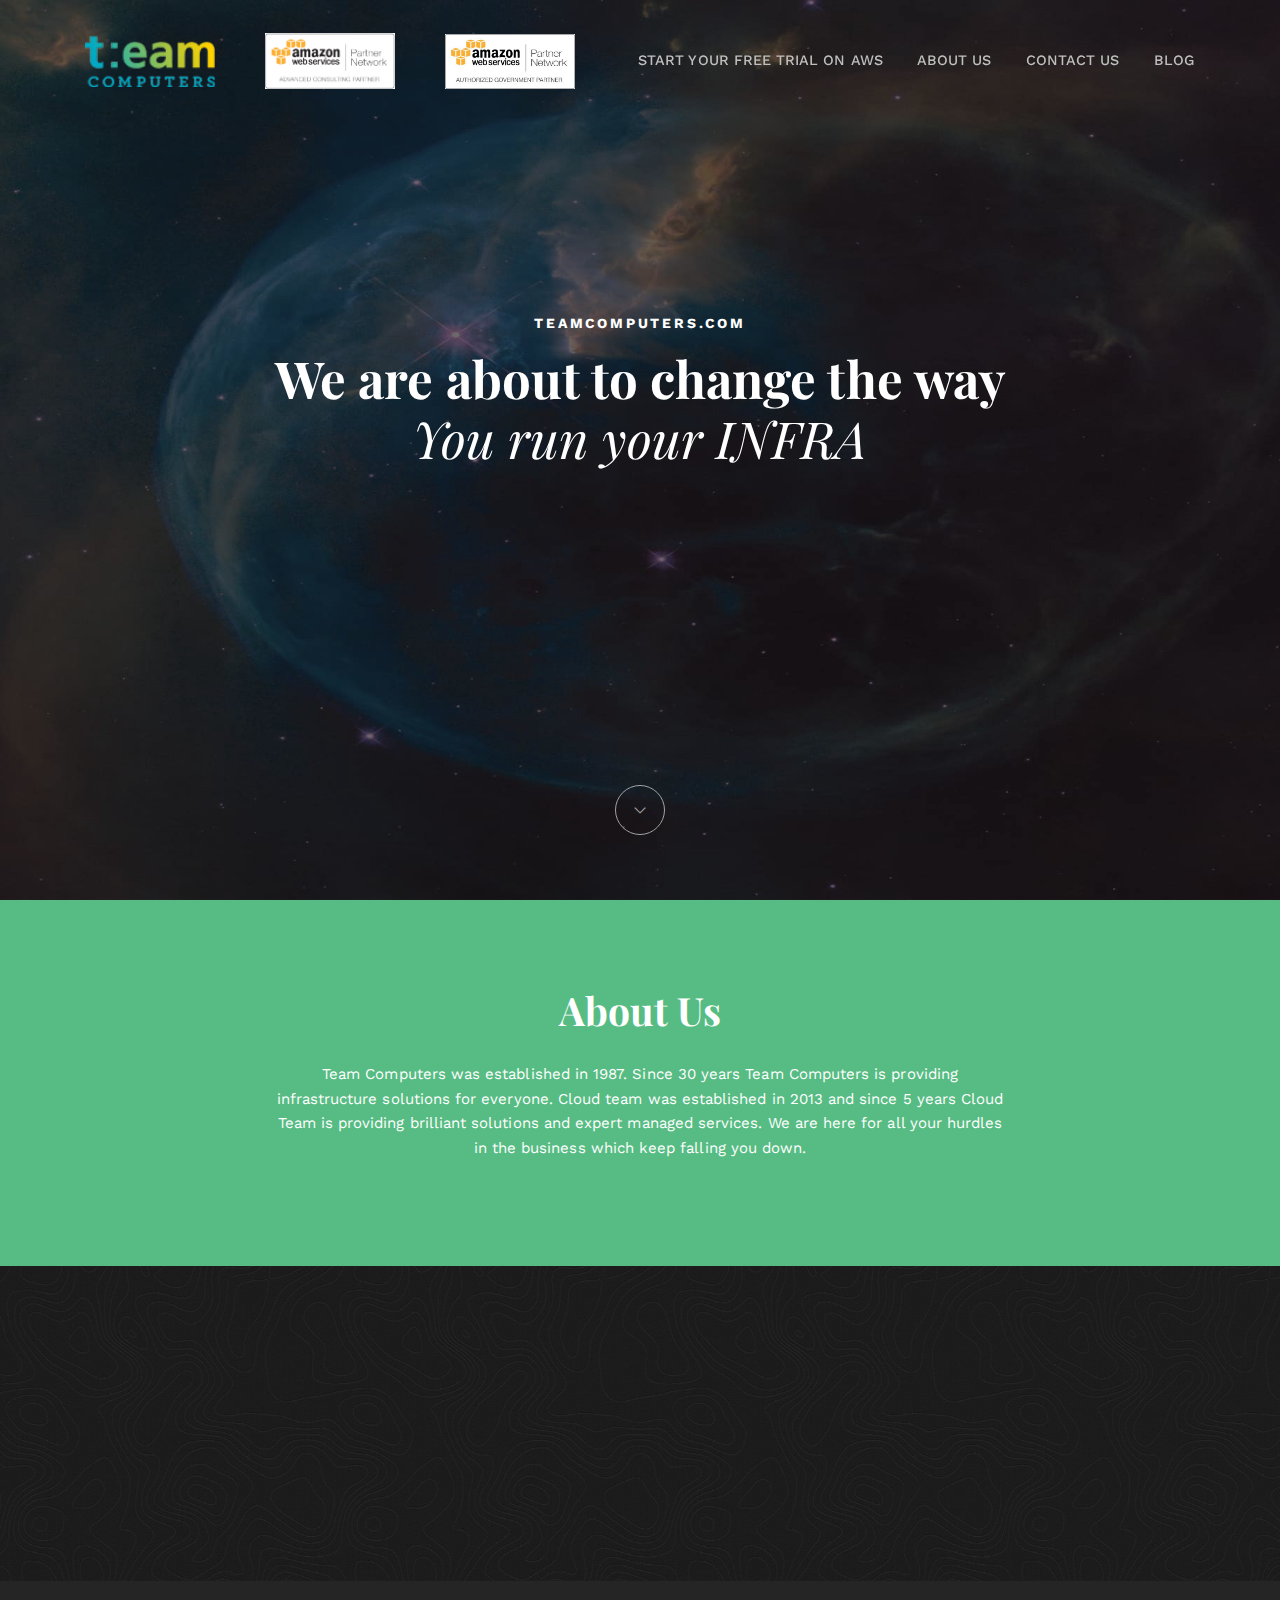
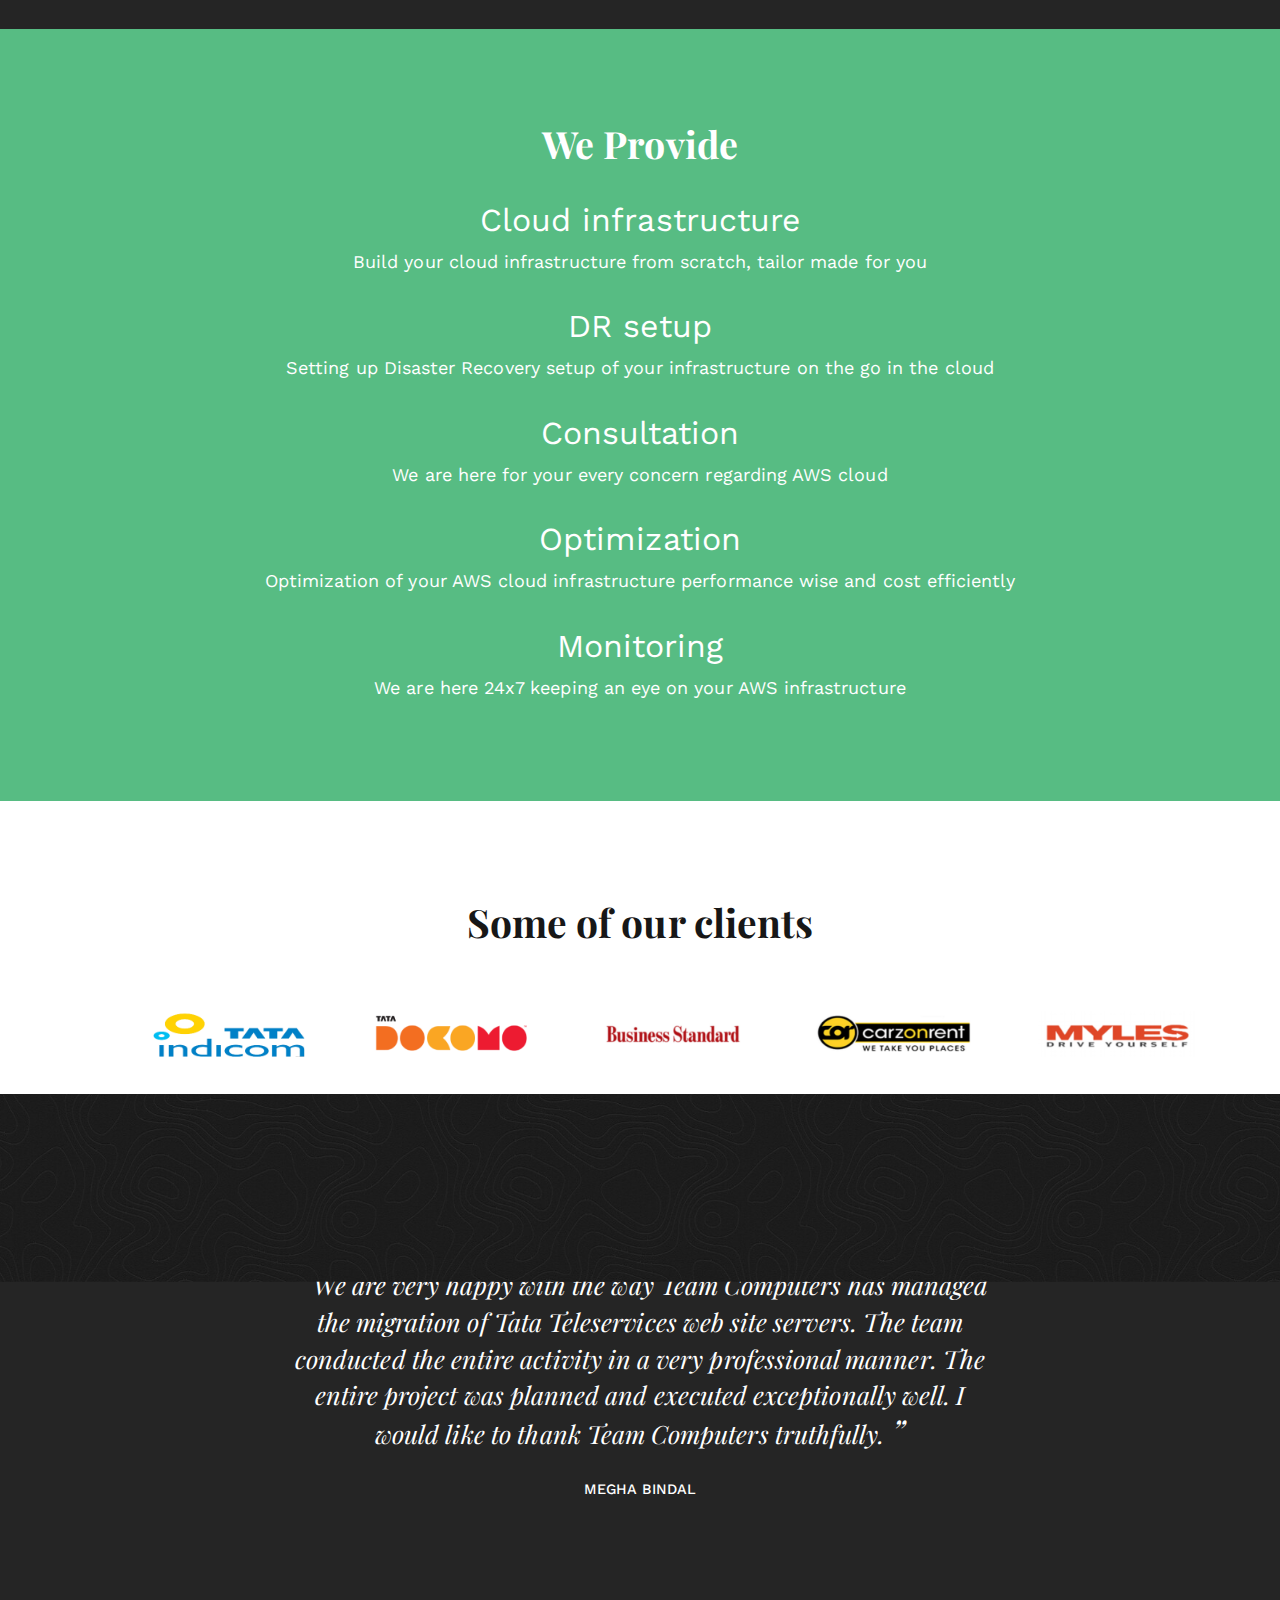
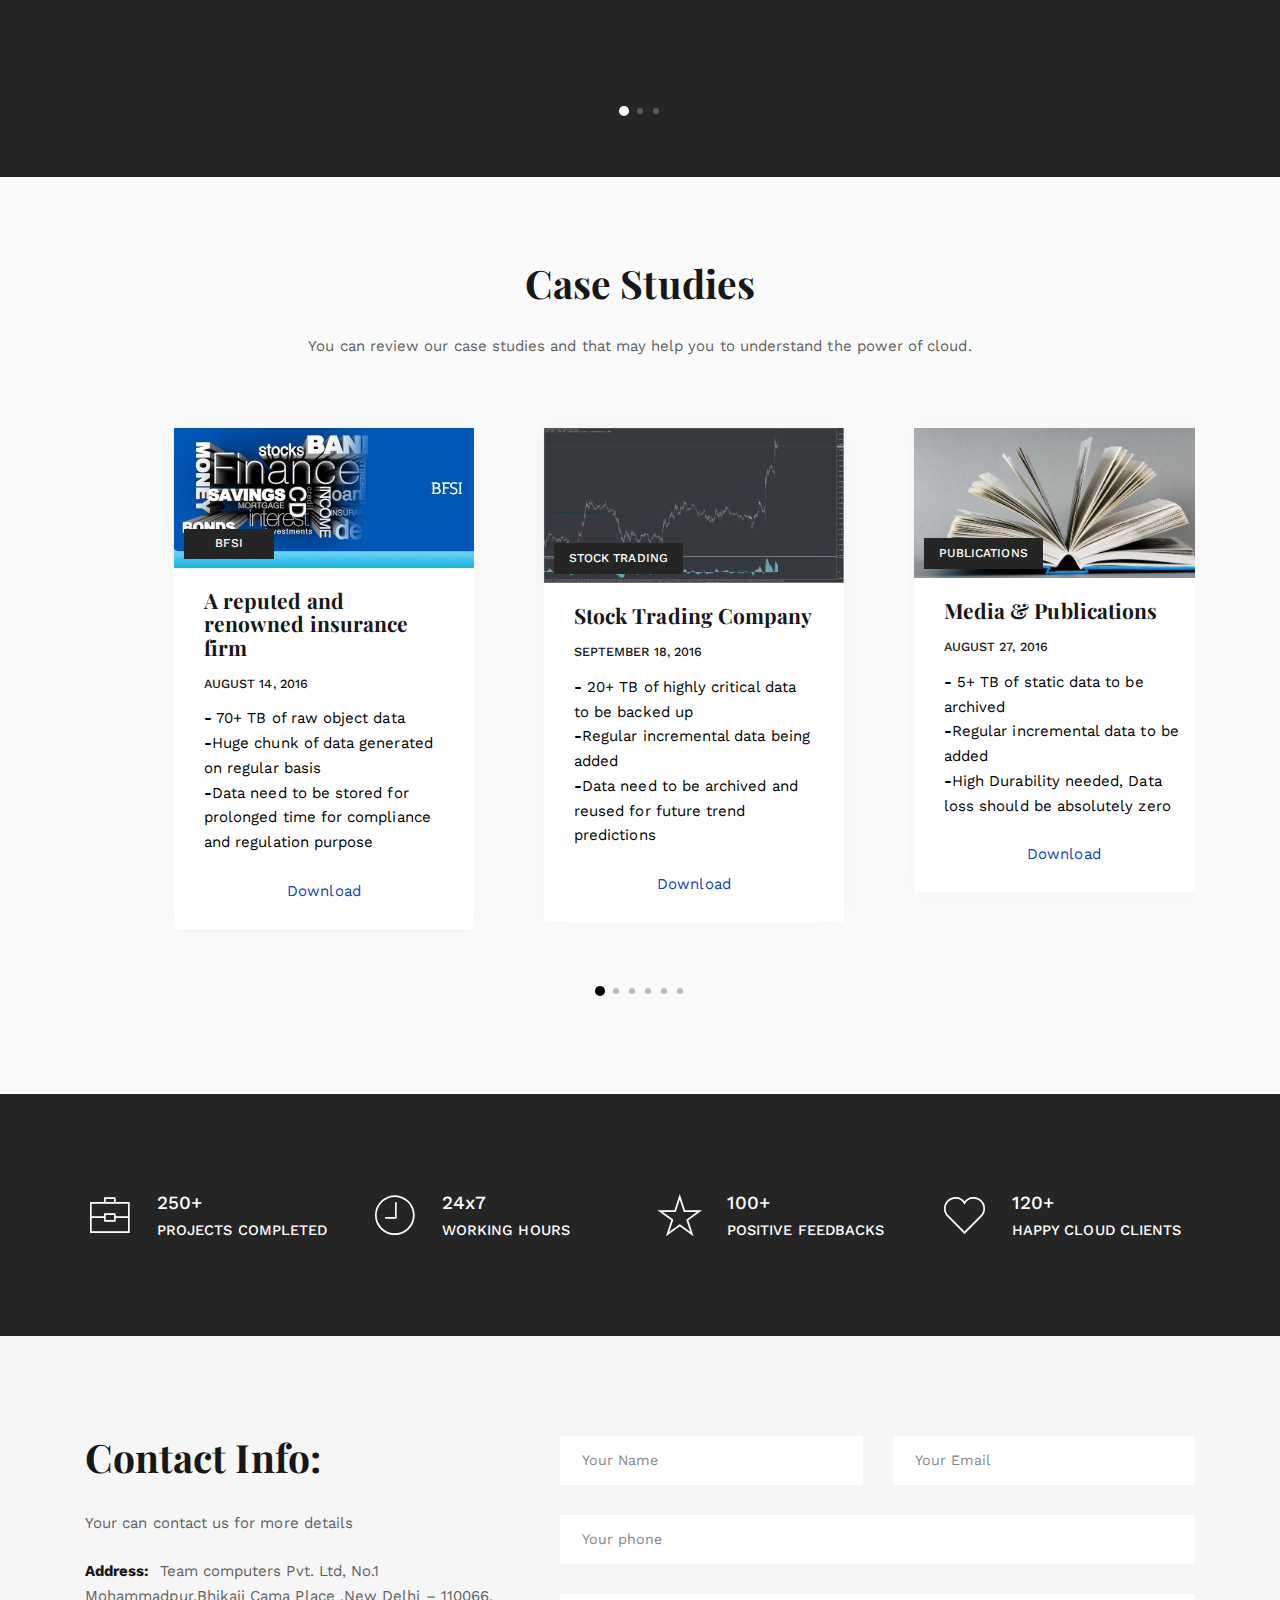
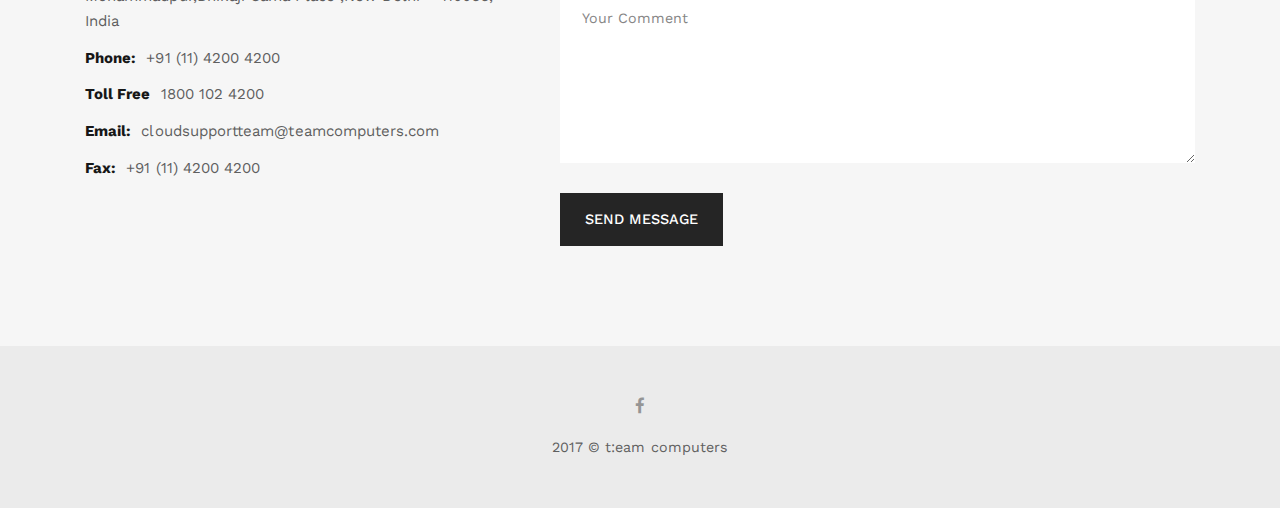
==== webpage/index.html @ 278d0608 "Add files via upload" ====
<!DOCTYPE html>

<html lang="en">

<head>
    <meta charset="utf-8">
    <meta http-equiv="X-UA-Compatible" content="IE=edge">

    <title>bakchoodi.com</title>

    <meta name="description" content="team4cloud - Migrate infra on cloud.">
    <meta name="keywords" content="team4cloud, cloud, migration, cloud migration , AWS ,Azure">
    <meta name="author" content="nK">

    <link rel="icon" type="image/png" href="assets/images/favicon.png">

    <meta name="viewport" content="width=device-width, initial-scale=1">

    <!-- START: Styles -->

    <!-- Google Fonts -->
    <link href="https://fonts.googleapis.com/css?family=Playfair+Display:400,400i,700,700i%7cWork+Sans:400,500,700" rel="stylesheet" type="text/css">
    
    <link rel="stylesheet" href="assets/css/combined.css">
    <link rel="stylesheet" href="assets/css/carousel.css">

    <!-- END: Styles -->



</head>

<body>




    <header class="nk-header">
        <!--
        START: Navbar
    -->
        <nav class="nk-navbar nk-navbar-top nk-navbar-sticky nk-navbar-transparent nk-navbar-white-text-on-top">
            <div class="container">
                <div class="nk-nav-table">
                    <a href="https://www.teamcomputers.com" class="nk-nav-logo">
                        <img src="assets/images/team-logo.png" alt="" width="130" class="nk-nav-logo-onscroll">
                        <img src="assets/images/team-logo.png" alt="" width="90">
                    </a>
                    <a href="https://www.teamcomputers.com" class="nk-nav-logo" style="padding-left: 50px">
                        <img src="assets/images/AWS_Logo_Advanced_Consulting_Partner.png" alt="" width="130" class="nk-nav-logo-onscroll">
                        <img src="assets/images/AWS_Logo_Advanced_Consulting_Partner.png" alt="" width="90">
                    </a>
                    <a href="https://www.teamcomputers.com" class="nk-nav-logo" style="padding-left: 50px">
                        <img src="assets/images/APN_Authorized-Government-Partner.png" alt="" width="130" class="nk-nav-logo-onscroll">
                        <img src="assets/images/APN_Authorized-Government-Partner.png" alt="" width="90">
                    </a>

                    <ul class="nk-nav nk-nav-right hidden-md-down" data-nav-mobile="#nk-nav-mobile">
                       <li>
                            <a href="index.html#contact" class="button"> Start your free trial on AWS</a>
                        </li>
                        
                        <li>
                            <a href="index.html#about">About us</a>
                        </li>
                        <li>
                            <a href="index.html#contact">Contact us</a>
                        </li>
                        <li>
                            <a href="blog.html">Blog</a>
                        </li>
                    </ul>

                    <ul class="nk-nav nk-nav-right nk-nav-icons">
                        <li class="single-icon hidden-lg-up">
                            <a href="#" class="nk-navbar-full-toggle">
                                <span class="nk-icon-burger">
                                    <span class="nk-t-1"></span>
                                    <span class="nk-t-2"></span>
                                    <span class="nk-t-3"></span>
                                </span>
                            </a>
                        </li>
                    </ul>
                </div>
            </div>
        </nav>
        <!-- END: Navbar -->

    </header>




    <!--
    START: Navbar Mobile
-->
    <nav class="nk-navbar nk-navbar-full nk-navbar-align-center" id="nk-nav-mobile">
        <div class="nk-navbar-bg">
            <div class="bg-image" style="background-image: url('assets/images/bg-menu.jpg')"></div>
        </div>
        <div class="nk-nav-table">
            <div class="nk-nav-row">
                <div class="container">
                    <div class="nk-nav-header">

                        <div class="nk-nav-logo">
                            <a href="index.html" class="nk-nav-logo">
                                <img src="assets/images/logo-light.svg" alt="" width="85">
                            </a>
                        </div>

                        <div class="nk-nav-close nk-navbar-full-toggle">
                            <span class="nk-icon-close"></span>
                        </div>
                    </div>
                </div>
            </div>
            <div class="nk-nav-row-full nk-nav-row">
                <div class="nano">
                    <div class="nano-content">
                        <div class="nk-nav-table">
                            <div class="nk-nav-row nk-nav-row-full nk-nav-row-center nk-navbar-mobile-content">
                                <ul class="nk-nav">
                                    <!-- Here will be inserted menu from [data-mobile-menu="#nk-nav-mobile"] -->
                                </ul>
                            </div>
                        </div>
                    </div>
                </div>
            </div>
            <div class="nk-nav-row">
                <div class="container">
                    <div class="nk-nav-social">
                        <ul>
                            <li><a href="https://twitter.com/nkdevv"><i class="fa fa-twitter"></i></a></li>
                            <li><a href="https://www.facebook.com/unvabdesign/"><i class="fa fa-facebook"></i></a></li>
                            <li><a href="https://dribbble.com/_nK"><i class="fa fa-dribbble"></i></a></li>
                            <li><a href="https://www.instagram.com/unvab/"><i class="fa fa-instagram"></i></a></li>
                        </ul>
                    </div>
                </div>
            </div>
        </div>
    </nav>
    <!-- END: Navbar Mobile -->


    <div class="nk-main">

        <!-- START: Header Title -->
        <div class="nk-header-title nk-header-title-full">
            <div class="bg-image">
                <div style="background-image: url('assets/images/home-7.jpg');"></div>
                <div class="bg-image-overlay" style="background-color: rgba(12, 12, 12, 0.6);"></div>
            </div>
            <div class="nk-header-table">
                <div class="nk-header-table-cell">
                    <div class="container">

                        <h2 class="nk-subtitle text-white">Teamcomputers.com</h2>


                        <h1 class="nk-title display-3 text-white">We are about to change the way
                            <br>
                            <em class="fw-400">You run your INFRA</em>
                        </h1>


                        <div class="nk-gap"></div>
                        <div class="nk-header-text text-white">
                            <div class="nk-gap-4"></div>
                        </div>


                    </div>
                </div>
            </div>

            <div>
                <a class="nk-header-title-scroll-down text-white" href="#nk-header-title-scroll-down">
                    <span class="pe-7s-angle-down"></span>
                </a>
            </div>

        </div>

        <div id="nk-header-title-scroll-down"></div>

        <!-- END: Header Title -->
    
        <!-- START: About Us -->
        
        <div class="bg-green text-white" id="about">
            <div class="container">
                <div class="row">
                    <div class="col-lg-8 offset-lg-2 text-xs-center">
                        <div class="nk-gap-4 mt-9"></div>

                        <h2 class="display-4 text-white">About Us</h2>
                        <div class="nk-gap mnt-5"></div>

                        <p>Team Computers was established in 1987. Since 30 years Team Computers is providing infrastructure solutions for everyone. Cloud team was established in 2013 and since 5 years Cloud Team
                            is providing brilliant solutions and expert managed services. We are here for all your hurdles in the business which keep falling you down. </p>

                        <div class="nk-gap-4 mt-25"></div>
                    </div>
                </div>
            </div>
        </div>
        <!-- END: About Our Agency -->
		 <!-- START: Features -->
        <div class="nk-box bg-dark-1 text-white">
            <div class="bg-image bg-image-parallax" style="background-image: url('assets/images/bg-pattern.jpg');"></div>
            <div class="nk-gap-5 mnt-6"></div>
            <div class="container">
			       <h2 style="color:white;text-align:center">Our AIM</h2>
                        <div class="nk-gap mnt-5"></div >
						<p align="center">Provide you with seamless effort for setting up your cloud. Provide you with expert<br> managed services so your business don’t suffer. Keeping up the business if some<br> calamities occur. We also Optimize and monitor your business so it can grow <br>exponentially. We provide a full proof solution for doing the same.</p> 
                   <div class="nk-gap-4 mt-25"></div>
             </div>
            </div>
           
        </div>
        <!-- END: Features -->
        
        <!--We Provide-->
        <div class="bg-green">
            <div class="bg-image bg-image-parallax" ></div>
            <div class="nk-gap-5 mnt-6"></div>
            <div class="container">
			       <h1 style="color:white;text-align:center;">We Provide</h1>
                        <div class="nk-gap mnt-5"></div >
                        <div style="color:white"><p align="center" ><font size="+3"> Cloud infrastructure</font><br><font size="+1">Build your cloud infrastructure from scratch, tailor made for you</font> </p>
                            <p align="center"><font size="+3"> DR setup</font> <br><font size="+1"> Setting up Disaster Recovery setup of your infrastructure on the go in the cloud</font></p>
                            <p align="center"><font size="+3"> Consultation</font> <br><font size="+1"> We are here for your every concern regarding AWS cloud</font></p>
                            <p align="center"><font size="+3"> Optimization</font> <br><font size="+1"> Optimization of your AWS cloud infrastructure performance wise and cost efficiently</font></p>
                            <p align="center"><font size="+3"> Monitoring</font><br><font size="+1"> We are here 24x7 keeping an eye on your AWS infrastructure</font> </p>
                        </div>  
<div class="nk-gap-4 mt-25"></div>
             </div>
            </div>
          
        <!--End:We Provide>
<!-- START: Partners -->
        <div class="bg-white">
		<div class="nk-gap-5 mnt-6"></div>
            <div class="container">
			<h2 class="display-4" style="text-align:center">Some of our clients</h2>
                <div class="nk-gap mnt-5"></div>
      
                <div class="nk-carousel-2 nk-carousel-x4 nk-carousel-no-margin nk-carousel-all-visible">
                 <div class="nk-carousel nk-carousel-all-visible text-white" data-autoplay="2000" data-dots="true">   
                    <div class="nk-carousel-inner">
                        <div>
                            <div>
                                
                                <div class="nk-box-1" style="width: 200px">
                                    <img src="assets/images/BS.png" alt="" class="nk-img-fit">
                                    
                                </div>
                            </div>
                        </div>
                        <div>
                            <div>
                                <div class="nk-box-1" style="width: 200px">
                                    
                                    <img src="assets/images/car.png" alt="" class="nk-img-fit">
                                    
                                </div>
                            </div>
                        </div>
                        <div>
                            <div>
                                <div class="nk-box-1" style="width: 200px">
                                    
                                    <img src="assets/images/Myles.png" alt="" class="nk-img-fit">
                                    
                                </div>
                            </div>
                        </div>
                        <div>
                            <div>
                                <div class="nk-box-1" style="width: 200px">
                                    
                                     <img src="assets/images/tataphoton.png" alt="" class="nk-img-fit">
                                    
                                </div>
                            </div>
                        </div>
                        <div>
                            <div>
                                <div class="nk-box-1" style="width: 200px">
                                    
                                    <img src="assets/images/TataTeleservices.png" alt="" class="nk-img-fit">
                                    
                                </div>
                            </div>
                        </div>
                        <div>
                            <div>
                                <div class="nk-box-1" style="width: 200px">
                                    
                                    <img src="assets/images/tataindicom.png" alt="" class="nk-img-fit">
                                   
                                </div>
                            </div>
                        </div>
                        <div>
                            <div>
                                <div class="nk-box-1" style="width: 200px">
                                    
                                    <img src="assets/images/tatadocomo.png" alt="" class="nk-img-fit">
                                   
                                </div>
                           
                            </div>
                        </div>
                                    </div>
                                </div>
                </div>
                           
                
                        </div>
                     </div>
               
        <!-- END: Partners -->
		
       <!-- START: Reviews -->
       <div class="nk-box bg-dark-1">
            <div class="bg-image bg-image-parallax" style="background-image: url('assets/images/bg-pattern.jpg');"></div>
            <div class="nk-gap-5 mnt-6"></div>
            <div class="nk-gap-3"></div>
            <div class="container-fluid">
                <!-- START: Carousel -->
               <div class="nk-carousel nk-carousel-all-visible text-white" data-autoplay="5000" data-dots="true">
                    <div class="nk-carousel-inner">
                        <div>
                            <div>
                                <blockquote class="nk-blockquote-style-1 text-white">
                                    <p>We are very happy with the way Team Computers has managed the migration of Tata Teleservices web site servers. The team conducted the entire activity in a very professional manner. The entire project was planned and executed exceptionally well. I would like to thank Team Computers truthfully.</p>
                                    <cite>Megha Bindal</cite>
                                </blockquote>
                                <div class="nk-gap-3 mt-10"></div>
                            </div>
                        </div>
                        <div>
                            <div>
                                <blockquote class="nk-blockquote-style-1 text-white">
                                    <p>I am very happy with the manner in which the Team has handled the support & guidance on the AWS Cloud Service’s migration of my all existing Servers & storage. Their response time, knowledge about faults & quick resolution is excellent. I would strongly recommend Team Computers to Anyone
                                        purchasing a new Cloud Service in view of adoption for Cloud Service. We wish that you would keep the same level of support and service in the future also.</p>
                                    <cite>Vinod Chaurasia</cite>
                                </blockquote>
                                <div class="nk-gap-3 mt-10"></div>
                            </div>
                        </div>
                        <div>
                            <div>
                                <blockquote class="nk-blockquote-style-1 text-white">
                                    <p>We are very happy with the way Team Computers has managed the migration of our Co-Located servers to AWS Cloud. The team computers
                                        conducted the entire activity in a very professional manner. The entire project was planned and executed exceptionally well. I would like to thank the entire team involved in the activity.
                                        I would strongly recommend Team Computers to anyone to any type of migration and purchasing a new Cloud Service in view of adoption for Cloud Service.</p>
                                    <cite>Sushil Zende</cite>
                                </blockquote>
                                <div class="nk-gap-3 mt-10"></div>
                            </div>
                        </div>
                    </div>
                </div>
                <!-- END: Carousel -->
           </div>
            <div class="nk-gap-4 mt-3"></div>
        </div>
        <!-- END: Reviews -->


        <!-- START: Blog -->
		
        <div class="nk-box bg-gray-1" id="blog">
            <div class="nk-gap-4 mt-5"></div>

            <h2 class="text-xs-center display-4">Case Studies</h2>
            
           

            <div class="nk-gap mnt-6"></div>
            <div class="container">
                <div class="row">
                    <div class="col-lg-8 offset-lg-2">
                        
                        <div class="text-xs-center"> You can review our case studies and that may help you to understand the power of cloud.
                        </div>
                    </div>
                </div>
            </div>

            <div class="nk-gap-2 mt-12"></div>
            <div class="container">
                <!-- START: Carousel -->
               
                <div class="nk-carousel-2 nk-carousel-x2 nk-carousel-no-margin nk-carousel-all-visible nk-blog-isotope" data-dots="true">
                     <div class="nk-carousel nk-carousel-all-visible text-black" data-autoplay="3000" data-dots="true">
                    <div class="nk-carousel-inner">

                                            

                        <div>
                            <div>
                                
                                <div class="pl-15 pr-15">
                                    <div class="nk-blog-post" style="width:300px">
                                        <div class="nk-post-thumb">
                                            
                                            
                                            <a  href="blog-single.html">
                                                
                                                <img src="assets/images/1503774865465.jpg" alt="" class="nk-img-stretch">
                                                
                                            </a>
                                           
                                            <div class="nk-post-category" ><a href="#">Stock Trading</a></div>
                                        </div>
                                        <h2 class="nk-post-title h4">Stock Trading Company </h2>

                                        <div class="nk-post-date">
                                            September 18, 2016
                                        </div>

                                        <div class="nk-post-text" >
                                            <p><b>-</b> 20+ TB of highly critical data to be backed up <br><b>-</b>Regular incremental data being added <br><b>-</b>Data need to be archived and reused for future trend predictions</p>
                                            <p align="center"><a href="assets/Teamkadownload/StockTrading.pptx" >Download</a></p>
                                        </div>
                                            
                                    </div>
                                </div>
                                <div class="nk-gap-1"></div>
                            </div>
                        </div>


                        <div>
                            <div>
                                <div class="pl-15 pr-15">
                                    <div class="nk-blog-post" style="width:300px">
                                        <div class="nk-post-thumb">
                                            <a href="blog-single.html">
                                                <img src="assets/images/book-1-800x519.jpg" alt="" class="nk-img-stretch">
                                            </a>
                                            <div class="nk-post-category"><a href="#">Publications</a></div>
                                        </div>
                                        <h2 class="nk-post-title h4"><a href="blog-single.html">Media & Publications</a></h2>

                                        <div class="nk-post-date">
                                            August 27, 2016
                                        </div>

                                        <div class="nk-post-text">
                                            <p><b>-</b> 5+ TB of static data to be archived <br><b>-</b>Regular incremental data to be added <br><b>-</b>High Durability needed, Data loss should be absolutely zero</p>
                                            <p align="center"><a href="assets/Teamkadownload/Media & Publication.pptx" >Download</a></p>
                                        </div>
                                    </div>
                                </div>
                                <div class="nk-gap-1"></div>
                            </div>
                        </div>


                        <div>
                            <div>
                                <div class="pl-15 pr-15">
                                    <div class="nk-blog-post" style="width:300px">
                                        <div class="nk-post-thumb">
                                            <a href="blog-single.html">
                                                <img src="assets/images/hotel.jpg" alt="" class="nk-img-stretch">
                                            </a>
                                            <div class="nk-post-category"><a href="#">DR Setup</a></div>
                                        </div>
                                        <h2 class="nk-post-title h4"><a href="blog-single.html">Hotel Industry</a></h2>

                                        <div class="nk-post-date">
                                            August 14, 2016
                                        </div>

                                        <div class="nk-post-text">
                                            <p><b>-</b> On-Prim hardware too old of present market standards <br><b>-</b>Incompatible for native migration <br><b>-</b>AWS, Azure and other popular Cloud Provider failed to provide any native solution for DR </p>
                                            <p align="center"><a href="assets/Teamkadownload/Old Hardware.pptx" >Download</a></p>
                                        </div>
                                    </div>
                                </div>
                                <div class="nk-gap-1"></div>
                            </div>
                        </div>


                        <div>
                            <div>
                                <div class="pl-15 pr-15">
                                    <div class="nk-blog-post"  style="width:300px">
                                        <div class="nk-post-thumb">
                                            <a href="blog-single.html">
                                                <img src="assets/images/real estate.jpg" alt="" class="nk-img-stretch">
                                            </a>
                                            <div class="nk-post-category"><a href="#">Sap Hana</a></div>
                                        </div>
                                        <h2 class="nk-post-title h4"><a href="blog-single.html">Real estate company</a></h2>

                                        <div class="nk-post-date">
                                            August 14, 2016
                                        </div>

                                        <div class="nk-post-text">
                                            <p><b>-</b> To efficiently channelize the available workforce and capital in achieving maximum output <br><b>-</b>Required Servers in magnitude of 16 to 32 cores and 120 to 250 GB RAM which has a huge upfront cost </p>
                                            <p align="center"><a href="assets/Teamkadownload/SAP-HANA.pptx" >Download</a></p>
                                        </div>
                                    </div>
                                </div>
                                <div class="nk-gap-1"></div>
                            </div>
                        </div>
                        
                        <div>
                            <div>
                                <div class="pl-15 pr-15">
                                    <div class="nk-blog-post" style="width:300px">
                                        <div class="nk-post-thumb">
                                            <a href="blog-single.html">
                                                <img src="assets/images/samhi hotel.jpg" alt="" class="nk-img-stretch">
                                            </a>
                                            <div class="nk-post-category"><a href="#">DR setup</a></div>
                                        </div>
                                        <h2 class="nk-post-title h4"><a href="blog-single.html">Samhi Hotel</a></h2>

                                        <div class="nk-post-date">
                                            August 14, 2016
                                        </div>

                                        <div class="nk-post-text">
                                            <p><b>-</b>Tool-cum-Script based replication of machine<br><b>-</b>Machines then to be converted in present day industry standards(VM’s)<br><b>-</b>VM’s to be then pulled along the data set to preferred cloud provide</p>
                                            <p align="center"><a href="assets/Teamkadownload/Samhi Hotel.pptx">Download</a></p>
                                        </div>
                                    </div>
                                </div>
                                <div class="nk-gap-1"></div>
                            </div>
                        </div>


                        <div>
                            <div>
                                <div class="pl-15 pr-15">
                                    <div class="nk-blog-post" style="width:300px">
                                        <div class="nk-post-thumb">
                                            <a href="blog-single.html">
                                                <img src="assets/images/bfsi-sector-1-638.jpg" alt="" class="nk-img-stretch">
                                            </a>
                                            <div class="nk-post-category"><a href="#">BFSI</a></div>
                                        </div>
                                        <h2 class="nk-post-title h4"><a href="blog-single.html">A reputed and renowned insurance firm</a></h2>

                                        <div class="nk-post-date">
                                            August 14, 2016
                                        </div>

                                        <div class="nk-post-text">
                                            <p><b>-</b> 70+ TB of raw object data <br><b>-</b>Huge chunk of data generated on regular basis <br><b>-</b>Data need to be stored for prolonged time for compliance  and regulation purpose</p>
                                          <p align="center"><a href="assets/Teamkadownload/BFSI-1.pptx" >Download</a></p>
                                        </div>
                                    </div>
                                </div>
                                <div class="nk-gap-1"></div>
                            </div>
                        </div>

                    </div>
                   </div>
                    </div>
            </div>
                <!-- END: Carousel -->
            
            <div class="nk-gap-5 mt-20"></div>
        
        </div>
        <!-- END: Blog -->
		
		        <!-- START: Features -->
        <div class="nk-box bg-dark-1 text-white">
            <div class="bg-image bg-image-parallax" style="background-image: url('assets/images/bg-pattern.jpg');"></div>
            <div class="nk-gap-5 mnt-6"></div>
            <div class="container">
                <div class="row vertical-gap">
                    <div class="col-md-6 col-lg-3">
                        <div class="nk-ibox-1">
                            <div class="nk-ibox-icon">
                                <span class="pe-7s-portfolio"></span>
                            </div>
                            <div class="nk-ibox-cont">
                                <div class="nk-ibox-title">250+</div>
                                <div class="nk-ibox-text">Projects Completed</div>
                            </div>
                        </div>
                    </div>
                    <div class="col-md-6 col-lg-3">
                        <div class="nk-ibox-1">
                            <div class="nk-ibox-icon">
                                <span class="pe-7s-clock"></span>
                            </div>
                            <div class="nk-ibox-cont">
                                <div class="nk-ibox-title">24x7</div>
                                <div class="nk-ibox-text">Working Hours</div>
                            </div>
                        </div>
                    </div>
                    <div class="col-md-6 col-lg-3">
                        <div class="nk-ibox-1">
                            <div class="nk-ibox-icon">
                                <span class="pe-7s-star"></span>
                            </div>
                            <div class="nk-ibox-cont">
                                <div class="nk-ibox-title">100+</div>
                                <div class="nk-ibox-text">Positive Feedbacks</div>
                            </div>
                        </div>
                    </div>
                    <div class="col-md-6 col-lg-3">
                        <div class="nk-ibox-1">
                            <div class="nk-ibox-icon">
                                <span class="pe-7s-like"></span>
                            </div>
                            <div class="nk-ibox-cont">
                                <div class="nk-ibox-title">120+</div>
                                <div class="nk-ibox-text">Happy Cloud Clients</div>
                            </div>
                        </div>
                    </div>
                </div>
            </div>
            <div class="nk-gap-5 mnt-6"></div>
        </div>
        <!-- END: Features -->

        <!-- START: Contact Info -->
        <div class="container" id="contact">
            <div class="nk-gap-5"></div>
            <div class="row vertical-gap">
                <div class="col-lg-5">
                    <!-- START: Info -->
                    <h2 class="display-4">Contact Info:</h2>
                    <div class="nk-gap mnt-3"></div>

                    <p>Your can contact us for more details</p>

                    <ul class="nk-contact-info">
                        <li>
                            <strong>Address:</strong> Team computers Pvt. Ltd, No.1 Mohammadpur,Bhikaji Cama Place ,New Delhi – 110066,	India</li>
                        <li>
                            <strong>Phone:</strong> +91 (11) 4200 4200</li>
                        <li>
                            <strong>Toll Free</strong> 1800 102 4200</li>
                        <li>
                            <strong>Email:</strong> cloudsupportteam@teamcomputers.com</li>
                        <li>
                            <strong>Fax:</strong> +91 (11) 4200 4200</li>
                    </ul>
                    <!-- END: Info -->
                </div>
                <div class="col-lg-7">
                    <!-- START: Form -->
                    <form action="#" class="nk-form nk-form-ajax">
                        <div class="row vertical-gap">
                            <div class="col-md-6">
                                <input type="text" class="form-control required" name="name" placeholder="Your Name">
                            </div>
                            <div class="col-md-6">
                                <input type="email" class="form-control required" name="email" placeholder="Your Email">
                            </div>
                        </div>

                        <div class="nk-gap-1"></div>
                        <input type="text" class="form-control required" name="title" placeholder="Your phone">

                        <div class="nk-gap-1"></div>
                        <textarea class="form-control required" name="message" rows="8" placeholder="Your Comment" aria-required="true"></textarea>
                        <div class="nk-gap-1"></div>
                        <div class="nk-form-response-success"></div>
                        <div class="nk-form-response-error"></div>
                        <button class="nk-btn">Send Message</button>
                    </form>
                    <!-- END: Form -->
                </div>
            </div>
            <div class="nk-gap-5"></div>
        </div>
        <!-- END: Contact Info -->




        <!--
    START: Footer
-->
        <footer class="nk-footer">


            <div class="nk-footer-cont">
                <div class="container text-xs-center">
                    <div class="nk-footer-social">
                        <ul>
                           <!-- <li><a href="https://twitter.com/"><i class="fa fa-twitter"></i></a></li>-->
                            <li><a href="https://www.facebook.com/"><i class="fa fa-facebook"></i></a></li>
                           <!-- <li><a href="https://dribbble.com"><i class="fa fa-dribbble"></i></a></li>
                            <li><a href="https://www.instagram.com"><i class="fa fa-instagram"></i></a></li>-->
                        </ul>
                    </div>

                    <div class="nk-footer-text">
                        <p>2017 &copy; t:eam computers</p>
                    </div>
                </div>
            </div>
        </footer>
        <!-- END: Footer -->


   




    <!-- START: Scripts -->

    <script src="assets/js/combined.js"></script>
    
    <!-- END: Scripts -->


</body>

</html>
---- webpage/assets/css/combined.css ----
@charset "UTF-8";html{font-family:sans-serif;line-height:1.15;-ms-text-size-adjust:100%;-webkit-text-size-adjust:100%}
body{margin:0}
details,footer,header,main,menu,nav,section{display:block}
progress,video{display:inline-block}
progress{vertical-align:baseline}
[hidden],template{display:none}
a{background-color:transparent;-webkit-text-decoration-skip:objects}
a:active,a:hover{outline-width:0}
b,strong{font-weight:inherit;font-weight:bolder}
h1{font-size:2em;margin:.67em 0}
img{border-style:none}
svg:not(:root){overflow:hidden}
code{font-family:monospace,monospace;font-size:1em}
hr{box-sizing:content-box;height:0;overflow:visible}
button,input,optgroup,select,textarea{font:inherit;margin:0}
optgroup{font-weight:700}
button,input{overflow:visible}
button,select{text-transform:none}
[type=reset],[type=submit],button,html [type=button]{-webkit-appearance:button}
[type=button]::-moz-focus-inner,[type=reset]::-moz-focus-inner,[type=submit]::-moz-focus-inner,button::-moz-focus-inner{border-style:none;padding:0}
[type=button]:-moz-focusring,[type=reset]:-moz-focusring,[type=submit]:-moz-focusring,button:-moz-focusring{outline:1px dotted ButtonText}
textarea{overflow:auto}
[type=checkbox],[type=radio]{box-sizing:border-box;padding:0}
[type=number]::-webkit-inner-spin-button,[type=number]::-webkit-outer-spin-button{height:auto}
[type=search]{-webkit-appearance:textfield;outline-offset:-2px}
[type=search]::-webkit-search-cancel-button,[type=search]::-webkit-search-decoration{-webkit-appearance:none}
::-webkit-input-placeholder{color:inherit;opacity:.54}
::-webkit-file-upload-button{-webkit-appearance:button;font:inherit}
@media print{*,:after,:before,:first-letter,blockquote:first-line,div:first-line,li:first-line,p:first-line{text-shadow:none!important;box-shadow:none!important}
a,a:visited{text-decoration:underline}
blockquote{border:1px solid #999;page-break-inside:avoid}
thead{display:table-header-group}
img,tr{page-break-inside:avoid}
h2,h3,p{orphans:3;widows:3}
h2,h3{page-break-after:avoid}
.navbar{display:none}
.tag{border:1px solid #000}
.table{border-collapse:collapse!important}
.table td,.table th{background-color:#fff!important}
}
html{box-sizing:border-box}
*,:after,:before{box-sizing:inherit}
@-ms-viewport{width:device-width}
html{font-size:16px;-ms-overflow-style:scrollbar;-webkit-tap-highlight-color:transparent}
body{font-family:-apple-system,BlinkMacSystemFont,Segoe UI,Roboto,Helvetica Neue,Arial,sans-serif;font-size:1rem;font-weight:400;line-height:1.5;color:#373a3c;background-color:#fff}
[tabindex="-1"]:focus{outline:0!important}
h1,h2,h3,h4,h5,h6{margin-top:0;margin-bottom:.5rem}
p{margin-top:0}
p.round1 {
    outline: 1px solid gray;
}
address,p{margin-bottom:1rem}
address{font-style:normal;line-height:inherit}
ol,ul{margin-top:0;margin-bottom:1rem}
ol ol,ol ul,ul ol,ul ul{margin-bottom:0}
dt{font-weight:700}
blockquote{margin:0 0 1rem}
a{color:#0275d8;text-decoration:none}
a:focus,a:hover{color:#014c8c;text-decoration:underline}
a:focus{outline:5px auto -webkit-focus-ring-color;outline-offset:-2px}
a:not([href]):not([tabindex]),a:not([href]):not([tabindex]):focus,a:not([href]):not([tabindex]):hover{color:inherit;text-decoration:none}
a:not([href]):not([tabindex]):focus{outline:0}
img{vertical-align:middle}
[role=button]{cursor:pointer}
[role=button],a,area,button,input,label,select,textarea{-ms-touch-action:manipulation;touch-action:manipulation}
table{border-collapse:collapse;background-color:transparent}
caption{padding-top:.75rem;padding-bottom:.75rem;color:#818a91;caption-side:bottom}
caption,th{text-align:left}
label{display:inline-block;margin-bottom:.5rem}
button:focus{outline:1px dotted;outline:5px auto -webkit-focus-ring-color}
button,input,select,textarea{line-height:inherit}
input[type=checkbox]:disabled,input[type=radio]:disabled{cursor:not-allowed}
input[type=date],input[type=datetime-local],input[type=month],input[type=time]{-webkit-appearance:listbox}
textarea{resize:vertical}
input[type=search]{-webkit-appearance:none}
[hidden]{display:none!important}

.h1,.h2,.h3,.h4,.h5,.h6,h1,h2,h3,h4,h5,h6{margin-bottom:.5rem;font-family:inherit;font-weight:500;line-height:1.1;color:inherit}
.h1,h1{font-size:2.5rem}
.h2,h2{font-size:2rem}
.h3,h3{font-size:1.75rem}
.h4,h4{font-size:1.5rem}
.h5,h5{font-size:1.25rem}
.h6,h6{font-size:1rem}
.display-1{font-size:6rem;font-weight:300}
.display-2{font-size:5.5rem;font-weight:300}
.display-3{font-size:4.5rem;font-weight:300}
.display-4{font-size:3.5rem;font-weight:300}
hr{margin-top:1rem;margin-bottom:1rem;border:0;border-top:1px solid rgba(0,0,0,.1)}
.list-inline{padding-left:0;list-style:none}
.list-inline-item{display:inline-block}
.list-inline-item:not(:last-child){margin-right:5px}
.blockquote{padding:.5rem 1rem;margin-bottom:1rem;font-size:1.25rem;border-left:.25rem solid #eceeef}
.blockquote-footer{display:block;font-size:80%;color:#818a91}
.blockquote-footer:before{content:"\2014 \00A0"}
.blockquote-reverse{padding-right:1rem;padding-left:0;text-align:right;border-right:.25rem solid #eceeef;border-left:0}
.blockquote-reverse .blockquote-footer:before{content:""}
.blockquote-reverse .blockquote-footer:after{content:"\00A0 \2014"}
.carousel-inner>.carousel-item>a>img,.carousel-inner>.carousel-item>img,.img-fluid,.img-thumbnail{max-width:100%;height:auto}
.img-thumbnail{padding:.25rem;background-color:#fff;border:1px solid #ddd;border-radius:.25rem;-webkit-transition:all .2s ease-in-out;transition:all .2s ease-in-out}
code{font-family:Menlo,Monaco,Consolas,Liberation Mono,Courier New,monospace;padding:.2rem .4rem;font-size:90%;color:#bd4147;background-color:#f7f7f9;border-radius:.25rem}
.container{margin-left:auto;margin-right:auto;padding-right:15px;padding-left:15px}
.container:after{content:"";display:table;clear:both}
@media (min-width:576px){.container{padding-right:15px;padding-left:15px}
}
@media (min-width:768px){.container{padding-right:15px;padding-left:15px}
}
@media (min-width:992px){.container{padding-right:15px;padding-left:15px}
}
@media (min-width:1200px){.container{padding-right:15px;padding-left:15px}
}
@media (min-width:576px){.container{width:540px;max-width:100%}
}
@media (min-width:768px){.container{width:720px;max-width:100%}
}
@media (min-width:992px){.container{width:960px;max-width:100%}
}
@media (min-width:1200px){.container{width:1140px;max-width:100%}
}
.container-fluid{margin-left:auto;margin-right:auto;padding-right:15px;padding-left:15px}
.container-fluid:after{content:"";display:table;clear:both}
@media (min-width:576px){.container-fluid{padding-right:15px;padding-left:15px}
}
@media (min-width:768px){.container-fluid{padding-right:15px;padding-left:15px}
}
@media (min-width:992px){.container-fluid{padding-right:15px;padding-left:15px}
}
@media (min-width:1200px){.container-fluid{padding-right:15px;padding-left:15px}
}
.row{margin-right:-15px;margin-left:-15px}
.row:after{content:"";display:table;clear:both}
@media (min-width:576px){.row{margin-right:-15px;margin-left:-15px}
}
@media (min-width:768px){.row{margin-right:-15px;margin-left:-15px}
}
@media (min-width:992px){.row{margin-right:-15px;margin-left:-15px}
}
@media (min-width:1200px){.row{margin-right:-15px;margin-left:-15px}
}
.col-lg,.col-lg-1,.col-lg-2,.col-lg-3,.col-lg-4,.col-lg-5,.col-lg-6,.col-lg-7,.col-lg-8,.col-lg-9,.col-lg-10,.col-lg-11,.col-lg-12,.col-md,.col-md-1,.col-md-2,.col-md-3,.col-md-4,.col-md-5,.col-md-6,.col-md-7,.col-md-8,.col-md-9,.col-md-10,.col-md-11,.col-md-12,.col-sm,.col-sm-1,.col-sm-2,.col-sm-3,.col-sm-4,.col-sm-5,.col-sm-6,.col-sm-7,.col-sm-8,.col-sm-9,.col-sm-10,.col-sm-11,.col-sm-12,.col-xs,.col-xs-1,.col-xs-2,.col-xs-3,.col-xs-4,.col-xs-5,.col-xs-6,.col-xs-7,.col-xs-8,.col-xs-9,.col-xs-10,.col-xs-11,.col-xs-12{position:relative;min-height:1px;padding-right:15px;padding-left:15px}
@media (min-width:576px){.col-lg,.col-lg-1,.col-lg-2,.col-lg-3,.col-lg-4,.col-lg-5,.col-lg-6,.col-lg-7,.col-lg-8,.col-lg-9,.col-lg-10,.col-lg-11,.col-lg-12,.col-md,.col-md-1,.col-md-2,.col-md-3,.col-md-4,.col-md-5,.col-md-6,.col-md-7,.col-md-8,.col-md-9,.col-md-10,.col-md-11,.col-md-12,.col-sm,.col-sm-1,.col-sm-2,.col-sm-3,.col-sm-4,.col-sm-5,.col-sm-6,.col-sm-7,.col-sm-8,.col-sm-9,.col-sm-10,.col-sm-11,.col-sm-12,.col-xs,.col-xs-1,.col-xs-2,.col-xs-3,.col-xs-4,.col-xs-5,.col-xs-6,.col-xs-7,.col-xs-8,.col-xs-9,.col-xs-10,.col-xs-11,.col-xs-12{padding-right:15px;padding-left:15px}
}
@media (min-width:768px){.col-lg,.col-lg-1,.col-lg-2,.col-lg-3,.col-lg-4,.col-lg-5,.col-lg-6,.col-lg-7,.col-lg-8,.col-lg-9,.col-lg-10,.col-lg-11,.col-lg-12,.col-md,.col-md-1,.col-md-2,.col-md-3,.col-md-4,.col-md-5,.col-md-6,.col-md-7,.col-md-8,.col-md-9,.col-md-10,.col-md-11,.col-md-12,.col-sm,.col-sm-1,.col-sm-2,.col-sm-3,.col-sm-4,.col-sm-5,.col-sm-6,.col-sm-7,.col-sm-8,.col-sm-9,.col-sm-10,.col-sm-11,.col-sm-12,.col-xs,.col-xs-1,.col-xs-2,.col-xs-3,.col-xs-4,.col-xs-5,.col-xs-6,.col-xs-7,.col-xs-8,.col-xs-9,.col-xs-10,.col-xs-11,.col-xs-12{padding-right:15px;padding-left:15px}
}
@media (min-width:992px){.col-lg,.col-lg-1,.col-lg-2,.col-lg-3,.col-lg-4,.col-lg-5,.col-lg-6,.col-lg-7,.col-lg-8,.col-lg-9,.col-lg-10,.col-lg-11,.col-lg-12,.col-md,.col-md-1,.col-md-2,.col-md-3,.col-md-4,.col-md-5,.col-md-6,.col-md-7,.col-md-8,.col-md-9,.col-md-10,.col-md-11,.col-md-12,.col-sm,.col-sm-1,.col-sm-2,.col-sm-3,.col-sm-4,.col-sm-5,.col-sm-6,.col-sm-7,.col-sm-8,.col-sm-9,.col-sm-10,.col-sm-11,.col-sm-12,.col-xs,.col-xs-1,.col-xs-2,.col-xs-3,.col-xs-4,.col-xs-5,.col-xs-6,.col-xs-7,.col-xs-8,.col-xs-9,.col-xs-10,.col-xs-11,.col-xs-12{padding-right:15px;padding-left:15px}
}
@media (min-width:1200px){.col-lg,.col-lg-1,.col-lg-2,.col-lg-3,.col-lg-4,.col-lg-5,.col-lg-6,.col-lg-7,.col-lg-8,.col-lg-9,.col-lg-10,.col-lg-11,.col-lg-12,.col-md,.col-md-1,.col-md-2,.col-md-3,.col-md-4,.col-md-5,.col-md-6,.col-md-7,.col-md-8,.col-md-9,.col-md-10,.col-md-11,.col-md-12,.col-sm,.col-sm-1,.col-sm-2,.col-sm-3,.col-sm-4,.col-sm-5,.col-sm-6,.col-sm-7,.col-sm-8,.col-sm-9,.col-sm-10,.col-sm-11,.col-sm-12,.col-xs,.col-xs-1,.col-xs-2,.col-xs-3,.col-xs-4,.col-xs-5,.col-xs-6,.col-xs-7,.col-xs-8,.col-xs-9,.col-xs-10,.col-xs-11,.col-xs-12{padding-right:15px;padding-left:15px}
}
.col-xs-1{float:left;width:8.333333%}
.col-xs-2{float:left;width:16.666667%}
.col-xs-3{float:left;width:25%}
.col-xs-4{float:left;width:33.333333%}
.col-xs-5{float:left;width:41.666667%}
.col-xs-6{float:left;width:50%}
.col-xs-7{float:left;width:58.333333%}
.col-xs-8{float:left;width:66.666667%}
.col-xs-9{float:left;width:75%}
.col-xs-10{float:left;width:83.333333%}
.col-xs-11{float:left;width:91.666667%}
.col-xs-12{float:left;width:100%}
.push-xs-0{left:auto}
.push-xs-1{left:8.333333%}
.push-xs-2{left:16.666667%}
.push-xs-3{left:25%}
.push-xs-4{left:33.333333%}
.push-xs-5{left:41.666667%}
.push-xs-6{left:50%}
.push-xs-7{left:58.333333%}
.push-xs-8{left:66.666667%}
.push-xs-9{left:75%}
.push-xs-10{left:83.333333%}
.push-xs-11{left:91.666667%}
.push-xs-12{left:100%}
.offset-xs-1{margin-left:8.333333%}
.offset-xs-2{margin-left:16.666667%}
.offset-xs-3{margin-left:25%}
.offset-xs-4{margin-left:33.333333%}
.offset-xs-5{margin-left:41.666667%}
.offset-xs-6{margin-left:50%}
.offset-xs-7{margin-left:58.333333%}
.offset-xs-8{margin-left:66.666667%}
.offset-xs-9{margin-left:75%}
.offset-xs-10{margin-left:83.333333%}
.offset-xs-11{margin-left:91.666667%}
@media (min-width:576px){.col-sm-1{float:left;width:8.333333%}
.col-sm-2{float:left;width:16.666667%}
.col-sm-3{float:left;width:25%}
.col-sm-4{float:left;width:33.333333%}
.col-sm-5{float:left;width:41.666667%}
.col-sm-6{float:left;width:50%}
.col-sm-7{float:left;width:58.333333%}
.col-sm-8{float:left;width:66.666667%}
.col-sm-9{float:left;width:75%}
.col-sm-10{float:left;width:83.333333%}
.col-sm-11{float:left;width:91.666667%}
.col-sm-12{float:left;width:100%}
.push-sm-0{left:auto}
.push-sm-1{left:8.333333%}
.push-sm-2{left:16.666667%}
.push-sm-3{left:25%}
.push-sm-4{left:33.333333%}
.push-sm-5{left:41.666667%}
.push-sm-6{left:50%}
.push-sm-7{left:58.333333%}
.push-sm-8{left:66.666667%}
.push-sm-9{left:75%}
.push-sm-10{left:83.333333%}
.push-sm-11{left:91.666667%}
.push-sm-12{left:100%}
.offset-sm-0{margin-left:0}
.offset-sm-1{margin-left:8.333333%}
.offset-sm-2{margin-left:16.666667%}
.offset-sm-3{margin-left:25%}
.offset-sm-4{margin-left:33.333333%}
.offset-sm-5{margin-left:41.666667%}
.offset-sm-6{margin-left:50%}
.offset-sm-7{margin-left:58.333333%}
.offset-sm-8{margin-left:66.666667%}
.offset-sm-9{margin-left:75%}
.offset-sm-10{margin-left:83.333333%}
.offset-sm-11{margin-left:91.666667%}
}
@media (min-width:768px){.col-md-1{float:left;width:8.333333%}
.col-md-2{float:left;width:16.666667%}
.col-md-3{float:left;width:25%}
.col-md-4{float:left;width:33.333333%}
.col-md-5{float:left;width:41.666667%}
.col-md-6{float:left;width:50%}
.col-md-7{float:left;width:58.333333%}
.col-md-8{float:left;width:66.666667%}
.col-md-9{float:left;width:75%}
.col-md-10{float:left;width:83.333333%}
.col-md-11{float:left;width:91.666667%}
.col-md-12{float:left;width:100%}
.push-md-0{left:auto}
.push-md-1{left:8.333333%}
.push-md-2{left:16.666667%}
.push-md-3{left:25%}
.push-md-4{left:33.333333%}
.push-md-5{left:41.666667%}
.push-md-6{left:50%}
.push-md-7{left:58.333333%}
.push-md-8{left:66.666667%}
.push-md-9{left:75%}
.push-md-10{left:83.333333%}
.push-md-11{left:91.666667%}
.push-md-12{left:100%}
.offset-md-0{margin-left:0}
.offset-md-1{margin-left:8.333333%}
.offset-md-2{margin-left:16.666667%}
.offset-md-3{margin-left:25%}
.offset-md-4{margin-left:33.333333%}
.offset-md-5{margin-left:41.666667%}
.offset-md-6{margin-left:50%}
.offset-md-7{margin-left:58.333333%}
.offset-md-8{margin-left:66.666667%}
.offset-md-9{margin-left:75%}
.offset-md-10{margin-left:83.333333%}
.offset-md-11{margin-left:91.666667%}
}
@media (min-width:992px){.col-lg-1{float:left;width:8.333333%}
.col-lg-2{float:left;width:16.666667%}
.col-lg-3{float:left;width:25%}
.col-lg-4{float:left;width:33.333333%}
.col-lg-5{float:left;width:41.666667%}
.col-lg-6{float:left;width:50%}
.col-lg-7{float:left;width:58.333333%}
.col-lg-8{float:left;width:66.666667%}
.col-lg-9{float:left;width:75%}
.col-lg-10{float:left;width:83.333333%}
.col-lg-11{float:left;width:91.666667%}
.col-lg-12{float:left;width:100%}
.push-lg-0{left:auto}
.push-lg-1{left:8.333333%}
.push-lg-2{left:16.666667%}
.push-lg-3{left:25%}
.push-lg-4{left:33.333333%}
.push-lg-5{left:41.666667%}
.push-lg-6{left:50%}
.push-lg-7{left:58.333333%}
.push-lg-8{left:66.666667%}
.push-lg-9{left:75%}
.push-lg-10{left:83.333333%}
.push-lg-11{left:91.666667%}
.push-lg-12{left:100%}
.offset-lg-0{margin-left:0}
.offset-lg-1{margin-left:8.333333%}
.offset-lg-2{margin-left:16.666667%}
.offset-lg-3{margin-left:25%}
.offset-lg-4{margin-left:33.333333%}
.offset-lg-5{margin-left:41.666667%}
.offset-lg-6{margin-left:50%}
.offset-lg-7{margin-left:58.333333%}
.offset-lg-8{margin-left:66.666667%}
.offset-lg-9{margin-left:75%}
.offset-lg-10{margin-left:83.333333%}
.offset-lg-11{margin-left:91.666667%}
}
.table{width:100%;max-width:100%;margin-bottom:1rem}
.table td,.table th{padding:.75rem;vertical-align:top;border-top:1px solid #eceeef}
.table thead th{vertical-align:bottom;border-bottom:2px solid #eceeef}
.table tbody+tbody{border-top:2px solid #eceeef}
.table .table{background-color:#fff}
.table-sm td,.table-sm th{padding:.3rem}
.table-active,.table-active>td,.table-active>th,.table-hover .table-active:hover,.table-hover .table-active:hover>td,.table-hover .table-active:hover>th,.table-hover tbody tr:hover{background-color:rgba(0,0,0,.075)}
.table-success,.table-success>td,.table-success>th{background-color:#dff0d8}
.table-hover .table-success:hover,.table-hover .table-success:hover>td,.table-hover .table-success:hover>th{background-color:#d0e9c6}
.table-info,.table-info>td,.table-info>th{background-color:#d9edf7}
.table-hover .table-info:hover,.table-hover .table-info:hover>td,.table-hover .table-info:hover>th{background-color:#c4e3f3}
.thead-default th{color:#55595c;background-color:#eceeef}
.table-reflow thead{float:left}
.table-reflow tbody{display:block;white-space:nowrap}
.table-reflow td,.table-reflow th{border-top:1px solid #eceeef;border-left:1px solid #eceeef}
.table-reflow td:last-child,.table-reflow th:last-child{border-right:1px solid #eceeef}
.table-reflow tbody:last-child tr:last-child td,.table-reflow tbody:last-child tr:last-child th,.table-reflow tfoot:last-child tr:last-child td,.table-reflow tfoot:last-child tr:last-child th,.table-reflow thead:last-child tr:last-child td,.table-reflow thead:last-child tr:last-child th{border-bottom:1px solid #eceeef}
.table-reflow tr{float:left}
.table-reflow tr td,.table-reflow tr th{display:block!important;border:1px solid #eceeef}
.form-control{display:block;width:100%;padding:.5rem .75rem;font-size:1rem;line-height:1.25;color:#55595c;background-color:#fff;background-image:none;background-clip:padding-box;border:1px solid rgba(0,0,0,.15);border-radius:.25rem}
.form-control::-ms-expand{background-color:transparent;border:0}
.form-control:focus{color:#55595c;background-color:#fff;border-color:#66afe9;outline:0}
.form-control::-webkit-input-placeholder{color:#999;opacity:1}
.form-control::-moz-placeholder{color:#999;opacity:1}
.form-control:-ms-input-placeholder{color:#999;opacity:1}
.form-control::placeholder{color:#999;opacity:1}
.form-control:disabled,.form-control[readonly]{background-color:#eceeef;opacity:1}
.form-control:disabled{cursor:not-allowed}
select.form-control:not([size]):not([multiple]){height:calc(2.5rem - 2px)}
select.form-control:focus::-ms-value{color:#55595c;background-color:#fff}
.form-control-file,.form-control-range{display:block}
.col-form-label{padding-top:.5rem;padding-bottom:.5rem;margin-bottom:0}
.col-form-label-lg{padding-top:.75rem;padding-bottom:.75rem;font-size:1.25rem}
.col-form-label-sm{padding-top:.25rem;padding-bottom:.25rem;font-size:.875rem}
.form-control-static{padding-top:.5rem;padding-bottom:.5rem;line-height:1.25;border:solid transparent;border-width:1px 0}
.form-control-static.form-control-lg,.form-control-static.form-control-sm{padding-right:0;padding-left:0}
.form-control-sm{padding:.25rem .5rem;font-size:.875rem;border-radius:.2rem}
select.form-control-sm:not([size]):not([multiple]){height:1.8125rem}
.form-control-lg{padding:.75rem 1.5rem;font-size:1.25rem;border-radius:.3rem}
select.form-control-lg:not([size]):not([multiple]){height:3.166667rem}
.form-text{display:block;margin-top:.25rem}
.form-check{position:relative;display:block;margin-bottom:.75rem}
.form-check+.form-check{margin-top:-.25rem}
.form-check.disabled .form-check-label{color:#818a91;cursor:not-allowed}
.form-check-label{padding-left:1.25rem;margin-bottom:0;cursor:pointer}
.form-check-input{position:absolute;margin-top:.25rem;margin-left:-1.25rem}
.form-check-input:only-child{position:static}
.form-check-inline{position:relative;display:inline-block;padding-left:1.25rem;margin-bottom:0;vertical-align:middle;cursor:pointer}
.form-check-inline+.form-check-inline{margin-left:.75rem}
.form-check-inline.disabled{color:#818a91;cursor:not-allowed}
.form-control-success{padding-right:2.25rem;background-repeat:no-repeat;background-position:center right .625rem;background-size:1.25rem 1.25rem}
.has-success .col-form-label,.has-success .form-check-inline,.has-success .form-check-label,.has-success .form-control-label{color:#5cb85c}
.has-success .form-control{border-color:#5cb85c}
.has-success .form-control-success{background-image:url("data:image/svg+xml;charset=utf8,%3Csvg xmlns='http://www.w3.org/2000/svg' viewBox='0 0 8 8'%3E%3Cpath fill='%235cb85c' d='M2.3 6.73L.6 4.53c-.4-1.04.46-1.4 1.1-.8l1.1 1.4 3.4-3.8c.6-.63 1.6-.27 1.2.7l-4 4.6c-.43.5-.8.4-1.1.1z'/%3E%3C/svg%3E")}
@media (min-width:576px){.form-inline .form-control{display:inline-block;width:auto;vertical-align:middle}
.form-inline .form-control-static{display:inline-block}
.form-inline .form-check,.form-inline .form-control-label{margin-bottom:0;vertical-align:middle}
.form-inline .form-check{display:inline-block;margin-top:0}
.form-inline .form-check-label{padding-left:0}
.form-inline .form-check-input{position:relative;margin-left:0}
}
.btn{display:inline-block;font-weight:400;line-height:1.25;text-align:center;white-space:nowrap;vertical-align:middle;cursor:pointer;-webkit-user-select:none;-moz-user-select:none;-ms-user-select:none;user-select:none;border:1px solid transparent;padding:.5rem 1rem;font-size:1rem;border-radius:.25rem}
.btn.active.focus,.btn.active:focus,.btn.focus,.btn:active.focus,.btn:active:focus,.btn:focus{outline:5px auto -webkit-focus-ring-color;outline-offset:-2px}
.btn.focus,.btn:focus,.btn:hover{text-decoration:none}
.btn.active,.btn:active{background-image:none;outline:0}
.btn.disabled,.btn:disabled{cursor:not-allowed;opacity:.65}
a.btn.disabled{pointer-events:none}
.btn-info{color:#fff;background-color:#5bc0de;border-color:#5bc0de}
.btn-info.focus,.btn-info:focus,.btn-info:hover{color:#fff;background-color:#31b0d5;border-color:#2aabd2}
.btn-info.active,.btn-info:active,.open>.btn-info.dropdown-toggle{color:#fff;background-color:#31b0d5;border-color:#2aabd2;background-image:none}
.btn-info.active.focus,.btn-info.active:focus,.btn-info.active:hover,.btn-info:active.focus,.btn-info:active:focus,.btn-info:active:hover,.open>.btn-info.dropdown-toggle.focus,.open>.btn-info.dropdown-toggle:focus,.open>.btn-info.dropdown-toggle:hover{color:#fff;background-color:#269abc;border-color:#1f7e9a}
.btn-info.disabled.focus,.btn-info.disabled:focus,.btn-info.disabled:hover,.btn-info:disabled.focus,.btn-info:disabled:focus,.btn-info:disabled:hover{background-color:#5bc0de;border-color:#5bc0de}
.btn-success{color:#fff;background-color:#5cb85c;border-color:#5cb85c}
.btn-success.focus,.btn-success:focus,.btn-success:hover{color:#fff;background-color:#449d44;border-color:#419641}
.btn-success.active,.btn-success:active,.open>.btn-success.dropdown-toggle{color:#fff;background-color:#449d44;border-color:#419641;background-image:none}
.btn-success.active.focus,.btn-success.active:focus,.btn-success.active:hover,.btn-success:active.focus,.btn-success:active:focus,.btn-success:active:hover,.open>.btn-success.dropdown-toggle.focus,.open>.btn-success.dropdown-toggle:focus,.open>.btn-success.dropdown-toggle:hover{color:#fff;background-color:#398439;border-color:#2d672d}
.btn-success.disabled.focus,.btn-success.disabled:focus,.btn-success.disabled:hover,.btn-success:disabled.focus,.btn-success:disabled:focus,.btn-success:disabled:hover{background-color:#5cb85c;border-color:#5cb85c}
.btn-link{font-weight:400;color:#0275d8;border-radius:0}
.btn-link,.btn-link.active,.btn-link:active,.btn-link:disabled{background-color:transparent}
.btn-link,.btn-link:active,.btn-link:focus,.btn-link:hover{border-color:transparent}
.btn-link:focus,.btn-link:hover{color:#014c8c;text-decoration:underline;background-color:transparent}
.btn-link:disabled:focus,.btn-link:disabled:hover{color:#818a91;text-decoration:none}
.btn-lg{padding:.75rem 1.5rem;font-size:1.25rem;border-radius:.3rem}
.btn-sm{padding:.25rem .5rem;font-size:.875rem;border-radius:.2rem}
.btn-block{display:block;width:100%}
.btn-block+.btn-block{margin-top:.5rem}
input[type=button].btn-block,input[type=reset].btn-block,input[type=submit].btn-block{width:100%}
.fade{opacity:0;-webkit-transition:opacity .15s linear;transition:opacity .15s linear}
.fade.active{opacity:1}
.collapse{display:none}
.collapse.active{display:block}
tr.collapse.active{display:table-row}
tbody.collapse.active{display:table-row-group}
.collapsing{height:0;overflow:hidden;-webkit-transition-timing-function:ease;transition-timing-function:ease;-webkit-transition-duration:.35s;transition-duration:.35s;-webkit-transition-property:height;transition-property:height}
.collapsing,.dropdown{position:relative}
.dropdown-toggle:after{display:inline-block;width:0;height:0;margin-left:.3em;vertical-align:middle;content:"";border-top:.3em solid;border-right:.3em solid transparent;border-left:.3em solid transparent}
.dropdown-toggle:focus{outline:0}
.dropdown-menu{position:absolute;top:100%;left:0;z-index:1000;display:none;float:left;min-width:10rem;padding:.5rem 0;margin:.125rem 0 0;font-size:1rem;color:#373a3c;text-align:left;list-style:none;background-color:#fff;background-clip:padding-box;border:1px solid rgba(0,0,0,.15);border-radius:.25rem}
.dropdown-item{display:block;width:100%;padding:3px 1.5rem;clear:both;font-weight:400;color:#373a3c;text-align:inherit;white-space:nowrap;background:0 0;border:0}
.dropdown-item:focus,.dropdown-item:hover{color:#2b2d2f;text-decoration:none;background-color:#f5f5f5}
.dropdown-item.active,.dropdown-item.active:focus,.dropdown-item.active:hover{color:#fff;text-decoration:none;background-color:#0275d8;outline:0}
.dropdown-item.disabled,.dropdown-item.disabled:focus,.dropdown-item.disabled:hover{color:#818a91}
.dropdown-item.disabled:focus,.dropdown-item.disabled:hover{text-decoration:none;cursor:not-allowed;background-color:transparent;background-image:none;filter:"progid:DXImageTransform.Microsoft.gradient(enabled = false)"}
.active>.dropdown-menu{display:block}
.active>a{outline:0}
.dropdown-menu-right{right:0;left:auto}
.dropdown-menu-left{right:auto;left:0}
.dropdown-header{display:block;padding:.5rem 1.5rem;margin-bottom:0;font-size:.875rem;color:#818a91;white-space:nowrap}
.dropdown-backdrop{position:fixed;top:0;right:0;bottom:0;left:0;z-index:990}
.navbar-fixed-bottom .dropdown .dropdown-menu{top:auto;bottom:100%;margin-bottom:.125rem}
.btn+.dropdown-toggle-split{padding-right:.75rem;padding-left:.75rem}
.btn+.dropdown-toggle-split:after{margin-left:0}
.btn-sm+.dropdown-toggle-split{padding-right:.375rem;padding-left:.375rem}
.btn-lg+.dropdown-toggle-split{padding-right:1.125rem;padding-left:1.125rem}
[data-toggle=buttons]>.btn input[type=checkbox],[data-toggle=buttons]>.btn input[type=radio]{position:absolute;clip:rect(0,0,0,0);pointer-events:none}
.nav{padding-left:0;margin-bottom:0;list-style:none}
.nav-link{display:inline-block}
.nav-link:focus,.nav-link:hover{text-decoration:none}
.nav-link.disabled{color:#818a91}
.nav-link.disabled,.nav-link.disabled:focus,.nav-link.disabled:hover{color:#818a91;cursor:not-allowed;background-color:transparent}
.nav-inline .nav-item{display:inline-block}
.nav-inline .nav-item+.nav-item,.nav-inline .nav-link+.nav-link{margin-left:1rem}
.tab-content>.tab-pane{display:none}
.tab-content>.active{display:block}
.navbar{position:relative;padding:.5rem 1rem}
.navbar:after{content:"";display:table;clear:both}
@media (min-width:576px){.navbar{border-radius:.25rem}
}
.navbar-full{z-index:1000}
@media (min-width:576px){.navbar-full{border-radius:0}
}
.navbar-fixed-bottom,.navbar-fixed-top{position:fixed;right:0;left:0;z-index:1030}
@media (min-width:576px){.navbar-fixed-bottom,.navbar-fixed-top{border-radius:0}
}
.navbar-fixed-top{top:0}
.navbar-fixed-bottom{bottom:0}
.navbar-sticky-top{position:-webkit-sticky;position:sticky;top:0;z-index:1030;width:100%}
@media (min-width:576px){.navbar-sticky-top{border-radius:0}
}
.navbar-text{display:inline-block;padding-top:.425rem;padding-bottom:.425rem}
.navbar-nav .nav-item{float:left}
.navbar-nav .nav-link{display:block;padding-top:.425rem;padding-bottom:.425rem}
.navbar-nav .nav-item+.nav-item,.navbar-nav .nav-link+.nav-link{margin-left:1rem}
.navbar-light .navbar-nav .nav-link{color:rgba(0,0,0,.5)}
.navbar-light .navbar-nav .nav-link:focus,.navbar-light .navbar-nav .nav-link:hover{color:rgba(0,0,0,.7)}
.navbar-light .navbar-nav .active>.nav-link,.navbar-light .navbar-nav .active>.nav-link:focus,.navbar-light .navbar-nav .active>.nav-link:hover,.navbar-light .navbar-nav .nav-link.active,.navbar-light .navbar-nav .nav-link.active:focus,.navbar-light .navbar-nav .nav-link.active:hover,.navbar-light .navbar-nav .nav-link.open,.navbar-light .navbar-nav .nav-link.open:focus,.navbar-light .navbar-nav .nav-link.open:hover,.navbar-light .navbar-nav .open>.nav-link,.navbar-light .navbar-nav .open>.nav-link:focus,.navbar-light .navbar-nav .open>.nav-link:hover{color:rgba(0,0,0,.9)}
.carousel-control:focus,.carousel-control:hover{color:#fff;text-decoration:none;outline:0;opacity:.9}
.carousel-control .icon-next,.carousel-control .icon-prev{position:absolute;top:50%;z-index:5;display:inline-block;width:20px;height:20px;margin-top:-10px;font-family:serif;line-height:1}
.carousel-control .icon-prev{left:50%;margin-left:-10px}
.carousel-control .icon-next{right:50%;margin-right:-10px}
.carousel-control .icon-prev:before{content:"\2039"}
.carousel-control .icon-next:before{content:"\203a"}
.carousel-indicators{position:absolute;bottom:10px;left:50%;z-index:15;width:60%;padding-left:0;margin-left:-30%;text-align:center;list-style:none}
.carousel-indicators li{display:inline-block;width:10px;height:10px;margin:1px;text-indent:-999px;cursor:pointer;background-color:transparent;border:1px solid #fff;border-radius:10px}
.carousel-indicators .active{width:12px;height:12px;margin:0;background-color:#fff}
.carousel-caption{position:absolute;right:15%;bottom:20px;left:15%;z-index:10;padding-top:20px;padding-bottom:20px;color:#fff;text-align:center;text-shadow:0 1px 2px rgba(0,0,0,.6)}
.carousel-caption .btn{text-shadow:none}
@media (min-width:576px){.carousel-control .icon-next,.carousel-control .icon-prev{width:30px;height:30px;margin-top:-15px;font-size:30px}
.carousel-control .icon-prev{margin-left:-15px}
.carousel-control .icon-next{margin-right:-15px}
.carousel-caption{right:20%;left:20%;padding-bottom:30px}
.carousel-indicators{bottom:20px}
}
.align-top{vertical-align:top!important}
.align-middle{vertical-align:middle!important}
.align-bottom{vertical-align:bottom!important}
.align-text-bottom{vertical-align:text-bottom!important}
.align-text-top{vertical-align:text-top!important}
.bg-success{background-color:#5cb85c!important}
a.bg-success:focus,a.bg-success:hover{background-color:#449d44!important}
.bg-info{background-color:#5bc0de!important}
a.bg-info:focus,a.bg-info:hover{background-color:#31b0d5!important}
.d-none{display:none!important}
.d-inline{display:inline!important}
.d-inline-block{display:inline-block!important}
.d-block{display:block!important}
.d-table{display:table!important}
.d-table-cell{display:table-cell!important}
@media (min-width:576px) and (min-width:576px){.d-sm-none{display:none!important}
.d-sm-inline{display:inline!important}
.d-sm-inline-block{display:inline-block!important}
.d-sm-block{display:block!important}
.d-sm-table{display:table!important}
.d-sm-table-cell{display:table-cell!important}
}
@media (min-width:768px) and (min-width:768px){.d-md-none{display:none!important}
.d-md-inline{display:inline!important}
.d-md-inline-block{display:inline-block!important}
.d-md-block{display:block!important}
.d-md-table{display:table!important}
.d-md-table-cell{display:table-cell!important}
}
@media (min-width:992px) and (min-width:992px){.d-lg-none{display:none!important}
.d-lg-inline{display:inline!important}
.d-lg-inline-block{display:inline-block!important}
.d-lg-block{display:block!important}
.d-lg-table{display:table!important}
.d-lg-table-cell{display:table-cell!important}
}
.float-left{float:left!important}
.float-right{float:right!important}
.float-none{float:none!important}
@media (min-width:576px) and (min-width:576px){.float-sm-left{float:left!important}
.float-sm-right{float:right!important}
.float-sm-none{float:none!important}
}
@media (min-width:768px) and (min-width:768px){.float-md-left{float:left!important}
.float-md-right{float:right!important}
.float-md-none{float:none!important}
}
@media (min-width:992px) and (min-width:992px){.float-lg-left{float:left!important}
.float-lg-right{float:right!important}
.float-lg-none{float:none!important}
}
.w-100{width:100%!important}
.h-100{height:100%!important}
.my-0{margin-top:0!important;margin-bottom:0!important}
.m-1{margin:.25rem!important}
.mt-1{margin-top:.25rem!important}
.mb-1,.my-1{margin-bottom:.25rem!important}
.my-1{margin-top:.25rem!important}
.m-2{margin:.5rem!important}
.mt-2{margin-top:.5rem!important}
.mb-2,.my-2{margin-bottom:.5rem!important}
.my-2{margin-top:.5rem!important}
.m-3{margin:1rem!important}
.mt-3{margin-top:1rem!important}
.mb-3,.my-3{margin-bottom:1rem!important}
.my-3{margin-top:1rem!important}
.m-4{margin:1.5rem!important}
.mt-4{margin-top:1.5rem!important}
.mb-4,.my-4{margin-bottom:1.5rem!important}
.my-4{margin-top:1.5rem!important}
.m-5{margin:3rem!important}
.mt-5{margin-top:3rem!important}
.mb-5,.my-5{margin-bottom:3rem!important}
.my-5{margin-top:3rem!important}
.px-0{padding-right:0!important;padding-left:0!important}
.py-0{padding-top:0!important;padding-bottom:0!important}
.p-1{padding:.25rem!important}
.pt-1{padding-top:.25rem!important}
.pr-1{padding-right:.25rem!important}
.pl-1,.px-1{padding-left:.25rem!important}
.px-1{padding-right:.25rem!important}
.py-1{padding-top:.25rem!important;padding-bottom:.25rem!important}
.p-2{padding:.5rem!important}
.pt-2{padding-top:.5rem!important}
.pr-2{padding-right:.5rem!important}
.pl-2,.px-2{padding-left:.5rem!important}
.px-2{padding-right:.5rem!important}
.py-2{padding-top:.5rem!important;padding-bottom:.5rem!important}
.p-3{padding:1rem!important}
.pt-3{padding-top:1rem!important}
.pr-3{padding-right:1rem!important}
.pl-3,.px-3{padding-left:1rem!important}
.px-3{padding-right:1rem!important}
.py-3{padding-top:1rem!important;padding-bottom:1rem!important}
.p-4{padding:1.5rem!important}
.pt-4{padding-top:1.5rem!important}
.pr-4{padding-right:1.5rem!important}
.pl-4,.px-4{padding-left:1.5rem!important}
.px-4{padding-right:1.5rem!important}
.py-4{padding-top:1.5rem!important;padding-bottom:1.5rem!important}
.p-5{padding:3rem!important}
.pt-5{padding-top:3rem!important}
.pr-5{padding-right:3rem!important}
.pl-5,.px-5{padding-left:3rem!important}
.px-5{padding-right:3rem!important}
.py-5{padding-top:3rem!important;padding-bottom:3rem!important}
@media (min-width:576px) and (min-width:576px){.m-sm-0{margin:0!important}
.mt-sm-0{margin-top:0!important}
.mb-sm-0,.my-sm-0{margin-bottom:0!important}
.my-sm-0{margin-top:0!important}
}
@media (min-width:576px) and (min-width:576px){.m-sm-1{margin:.25rem!important}
.mt-sm-1{margin-top:.25rem!important}
.mb-sm-1,.my-sm-1{margin-bottom:.25rem!important}
.my-sm-1{margin-top:.25rem!important}
}
@media (min-width:576px) and (min-width:576px){.m-sm-2{margin:.5rem!important}
.mt-sm-2{margin-top:.5rem!important}
.mb-sm-2,.my-sm-2{margin-bottom:.5rem!important}
.my-sm-2{margin-top:.5rem!important}
}
@media (min-width:576px) and (min-width:576px){.m-sm-3{margin:1rem!important}
.mt-sm-3{margin-top:1rem!important}
.mb-sm-3,.my-sm-3{margin-bottom:1rem!important}
.my-sm-3{margin-top:1rem!important}
}
@media (min-width:576px) and (min-width:576px){.m-sm-4{margin:1.5rem!important}
.mt-sm-4{margin-top:1.5rem!important}
.mb-sm-4,.my-sm-4{margin-bottom:1.5rem!important}
.my-sm-4{margin-top:1.5rem!important}
}
@media (min-width:576px) and (min-width:576px){.m-sm-5{margin:3rem!important}
.mt-sm-5{margin-top:3rem!important}
.mb-sm-5,.my-sm-5{margin-bottom:3rem!important}
.my-sm-5{margin-top:3rem!important}
}
@media (min-width:576px) and (min-width:576px){.p-sm-0{padding:0!important}
.pt-sm-0{padding-top:0!important}
.pr-sm-0{padding-right:0!important}
.pl-sm-0,.px-sm-0{padding-left:0!important}
.px-sm-0{padding-right:0!important}
.py-sm-0{padding-top:0!important;padding-bottom:0!important}
}
@media (min-width:576px) and (min-width:576px){.p-sm-1{padding:.25rem!important}
.pt-sm-1{padding-top:.25rem!important}
.pr-sm-1{padding-right:.25rem!important}
.pl-sm-1,.px-sm-1{padding-left:.25rem!important}
.px-sm-1{padding-right:.25rem!important}
.py-sm-1{padding-top:.25rem!important;padding-bottom:.25rem!important}
}
@media (min-width:576px) and (min-width:576px){.p-sm-2{padding:.5rem!important}
.pt-sm-2{padding-top:.5rem!important}
.pr-sm-2{padding-right:.5rem!important}
.pl-sm-2,.px-sm-2{padding-left:.5rem!important}
.px-sm-2{padding-right:.5rem!important}
.py-sm-2{padding-top:.5rem!important;padding-bottom:.5rem!important}
}
@media (min-width:576px) and (min-width:576px){.p-sm-3{padding:1rem!important}
.pt-sm-3{padding-top:1rem!important}
.pr-sm-3{padding-right:1rem!important}
.pl-sm-3,.px-sm-3{padding-left:1rem!important}
.px-sm-3{padding-right:1rem!important}
.py-sm-3{padding-top:1rem!important;padding-bottom:1rem!important}
}
@media (min-width:576px) and (min-width:576px){.p-sm-4{padding:1.5rem!important}
.pt-sm-4{padding-top:1.5rem!important}
.pr-sm-4{padding-right:1.5rem!important}
.pl-sm-4,.px-sm-4{padding-left:1.5rem!important}
.px-sm-4{padding-right:1.5rem!important}
.py-sm-4{padding-top:1.5rem!important;padding-bottom:1.5rem!important}
}
@media (min-width:576px) and (min-width:576px){.p-sm-5{padding:3rem!important}
.pt-sm-5{padding-top:3rem!important}
.pr-sm-5{padding-right:3rem!important}
.pl-sm-5,.px-sm-5{padding-left:3rem!important}
.px-sm-5{padding-right:3rem!important}
.py-sm-5{padding-top:3rem!important;padding-bottom:3rem!important}
}
@media (min-width:768px) and (min-width:768px){.m-md-0{margin:0!important}
.mt-md-0{margin-top:0!important}
.mb-md-0,.my-md-0{margin-bottom:0!important}
.my-md-0{margin-top:0!important}
}
@media (min-width:768px) and (min-width:768px){.m-md-1{margin:.25rem!important}
.mt-md-1{margin-top:.25rem!important}
.mb-md-1,.my-md-1{margin-bottom:.25rem!important}
.my-md-1{margin-top:.25rem!important}
}
@media (min-width:768px) and (min-width:768px){.m-md-2{margin:.5rem!important}
.mt-md-2{margin-top:.5rem!important}
.mb-md-2,.my-md-2{margin-bottom:.5rem!important}
.my-md-2{margin-top:.5rem!important}
}
@media (min-width:768px) and (min-width:768px){.m-md-3{margin:1rem!important}
.mt-md-3{margin-top:1rem!important}
.mb-md-3,.my-md-3{margin-bottom:1rem!important}
.my-md-3{margin-top:1rem!important}
}
@media (min-width:768px) and (min-width:768px){.m-md-4{margin:1.5rem!important}
.mt-md-4{margin-top:1.5rem!important}
.mb-md-4,.my-md-4{margin-bottom:1.5rem!important}
.my-md-4{margin-top:1.5rem!important}
}
@media (min-width:768px) and (min-width:768px){.m-md-5{margin:3rem!important}
.mt-md-5{margin-top:3rem!important}
.mb-md-5,.my-md-5{margin-bottom:3rem!important}
.my-md-5{margin-top:3rem!important}
}
@media (min-width:768px) and (min-width:768px){.p-md-0{padding:0!important}
.pt-md-0{padding-top:0!important}
.pr-md-0{padding-right:0!important}
.pl-md-0,.px-md-0{padding-left:0!important}
.px-md-0{padding-right:0!important}
.py-md-0{padding-top:0!important;padding-bottom:0!important}
}
@media (min-width:768px) and (min-width:768px){.p-md-1{padding:.25rem!important}
.pt-md-1{padding-top:.25rem!important}
.pr-md-1{padding-right:.25rem!important}
.pl-md-1,.px-md-1{padding-left:.25rem!important}
.px-md-1{padding-right:.25rem!important}
.py-md-1{padding-top:.25rem!important;padding-bottom:.25rem!important}
}
@media (min-width:768px) and (min-width:768px){.p-md-2{padding:.5rem!important}
.pt-md-2{padding-top:.5rem!important}
.pr-md-2{padding-right:.5rem!important}
.pl-md-2,.px-md-2{padding-left:.5rem!important}
.px-md-2{padding-right:.5rem!important}
.py-md-2{padding-top:.5rem!important;padding-bottom:.5rem!important}
}
@media (min-width:768px) and (min-width:768px){.p-md-3{padding:1rem!important}
.pt-md-3{padding-top:1rem!important}
.pr-md-3{padding-right:1rem!important}
.pl-md-3,.px-md-3{padding-left:1rem!important}
.px-md-3{padding-right:1rem!important}
.py-md-3{padding-top:1rem!important;padding-bottom:1rem!important}
}
@media (min-width:768px) and (min-width:768px){.p-md-4{padding:1.5rem!important}
.pt-md-4{padding-top:1.5rem!important}
.pr-md-4{padding-right:1.5rem!important}
.pl-md-4,.px-md-4{padding-left:1.5rem!important}
.px-md-4{padding-right:1.5rem!important}
.py-md-4{padding-top:1.5rem!important;padding-bottom:1.5rem!important}
}
@media (min-width:768px) and (min-width:768px){.p-md-5{padding:3rem!important}
.pt-md-5{padding-top:3rem!important}
.pr-md-5{padding-right:3rem!important}
.pl-md-5,.px-md-5{padding-left:3rem!important}
.px-md-5{padding-right:3rem!important}
.py-md-5{padding-top:3rem!important;padding-bottom:3rem!important}
}
@media (min-width:992px) and (min-width:992px){.m-lg-0{margin:0!important}
.mt-lg-0{margin-top:0!important}
.mb-lg-0,.my-lg-0{margin-bottom:0!important}
.my-lg-0{margin-top:0!important}
}
@media (min-width:992px) and (min-width:992px){.m-lg-1{margin:.25rem!important}
.mt-lg-1{margin-top:.25rem!important}
.mb-lg-1,.my-lg-1{margin-bottom:.25rem!important}
.my-lg-1{margin-top:.25rem!important}
}
@media (min-width:992px) and (min-width:992px){.m-lg-2{margin:.5rem!important}
.mt-lg-2{margin-top:.5rem!important}
.mb-lg-2,.my-lg-2{margin-bottom:.5rem!important}
.my-lg-2{margin-top:.5rem!important}
}
@media (min-width:992px) and (min-width:992px){.m-lg-3{margin:1rem!important}
.mt-lg-3{margin-top:1rem!important}
.mb-lg-3,.my-lg-3{margin-bottom:1rem!important}
.my-lg-3{margin-top:1rem!important}
}
@media (min-width:992px) and (min-width:992px){.m-lg-4{margin:1.5rem!important}
.mt-lg-4{margin-top:1.5rem!important}
.mb-lg-4,.my-lg-4{margin-bottom:1.5rem!important}
.my-lg-4{margin-top:1.5rem!important}
}
@media (min-width:992px) and (min-width:992px){.m-lg-5{margin:3rem!important}
.mt-lg-5{margin-top:3rem!important}
.mb-lg-5,.my-lg-5{margin-bottom:3rem!important}
.my-lg-5{margin-top:3rem!important}
}
@media (min-width:992px) and (min-width:992px){.p-lg-0{padding:0!important}
.pt-lg-0{padding-top:0!important}
.pr-lg-0{padding-right:0!important}
.pl-lg-0,.px-lg-0{padding-left:0!important}
.px-lg-0{padding-right:0!important}
.py-lg-0{padding-top:0!important;padding-bottom:0!important}
}
@media (min-width:992px) and (min-width:992px){.p-lg-1{padding:.25rem!important}
.pt-lg-1{padding-top:.25rem!important}
.pr-lg-1{padding-right:.25rem!important}
.pl-lg-1,.px-lg-1{padding-left:.25rem!important}
.px-lg-1{padding-right:.25rem!important}
.py-lg-1{padding-top:.25rem!important;padding-bottom:.25rem!important}
}
@media (min-width:992px) and (min-width:992px){.p-lg-2{padding:.5rem!important}
.pt-lg-2{padding-top:.5rem!important}
.pr-lg-2{padding-right:.5rem!important}
.pl-lg-2,.px-lg-2{padding-left:.5rem!important}
.px-lg-2{padding-right:.5rem!important}
.py-lg-2{padding-top:.5rem!important;padding-bottom:.5rem!important}
}
@media (min-width:992px) and (min-width:992px){.p-lg-3{padding:1rem!important}
.pt-lg-3{padding-top:1rem!important}
.pr-lg-3{padding-right:1rem!important}
.pl-lg-3,.px-lg-3{padding-left:1rem!important}
.px-lg-3{padding-right:1rem!important}
.py-lg-3{padding-top:1rem!important;padding-bottom:1rem!important}
}
@media (min-width:992px) and (min-width:992px){.p-lg-4{padding:1.5rem!important}
.pt-lg-4{padding-top:1.5rem!important}
.pr-lg-4{padding-right:1.5rem!important}
.pl-lg-4,.px-lg-4{padding-left:1.5rem!important}
.px-lg-4{padding-right:1.5rem!important}
.py-lg-4{padding-top:1.5rem!important;padding-bottom:1.5rem!important}
}
@media (min-width:992px) and (min-width:992px){.p-lg-5{padding:3rem!important}
.pt-lg-5{padding-top:3rem!important}
.pr-lg-5{padding-right:3rem!important}
.pl-lg-5,.px-lg-5{padding-left:3rem!important}
.px-lg-5{padding-right:3rem!important}
.py-lg-5{padding-top:3rem!important;padding-bottom:3rem!important}
}
.pos-f-t{position:fixed;top:0;right:0;left:0;z-index:1030}
.text-xs-left{text-align:left!important}
.text-xs-right{text-align:right!important}
.text-xs-center{text-align:center!important}
@media (min-width:576px){.text-sm-left{text-align:left!important}
.text-sm-right{text-align:right!important}
.text-sm-center{text-align:center!important}
}
@media (min-width:768px){.text-md-left{text-align:left!important}
.text-md-right{text-align:right!important}
.text-md-center{text-align:center!important}
}
@media (min-width:992px){.text-lg-left{text-align:left!important}
.text-lg-right{text-align:right!important}
.text-lg-center{text-align:center!important}
}
.text-success{color:#5cb85c!important}
a.text-success:focus,a.text-success:hover{color:#449d44!important}
.text-info{color:#5bc0de!important}
a.text-info:focus,a.text-info:hover{color:#31b0d5!important}
.text-gray-dark{color:#373a3c!important}
a.text-gray-dark:focus,a.text-gray-dark:hover{color:#1f2021!important}
.text-hide{font:0/0 a;color:transparent;text-shadow:none;background-color:transparent;border:0}
.hidden-xs-up{display:none!important}
@media (max-width:575px){.hidden-xs-down{display:none!important}
}
@media (min-width:576px){.hidden-sm-up{display:none!important}
}
@media (max-width:767px){.hidden-sm-down{display:none!important}
}
@media (min-width:768px){.hidden-md-up{display:none!important}
}
@media (max-width:991px){.hidden-md-down{display:none!important}
}
@media (min-width:992px){.hidden-lg-up{display:none!important}
}
@media (max-width:1199px){.hidden-lg-down{display:none!important}
}
.visible-print-block{display:none!important}
@media print{.visible-print-block{display:block!important}
}
.visible-print-inline{display:none!important}
@media print{.visible-print-inline{display:inline!important}
}
.visible-print-inline-block{display:none!important}
@media print{.visible-print-inline-block{display:inline-block!important}
}
@media print{.hidden-print{display:none!important}
}
@font-face{font-family:FontAwesome;src:url(../fonts/fontawesome-webfont.eot?v=4.7.0);src:url(../fonts/fontawesome-webfont.eot?#iefix&v=4.7.0) format("embedded-opentype"),url(../fonts/fontawesome-webfont.woff2?v=4.7.0) format("woff2"),url(../fonts/fontawesome-webfont.woff?v=4.7.0) format("woff"),url(../fonts/fontawesome-webfont.ttf?v=4.7.0) format("truetype"),url(../fonts/fontawesome-webfont.svg?v=4.7.0#fontawesomeregular) format("svg");font-weight:400;font-style:normal}
.fa{display:inline-block;font:normal normal normal 14px/1 FontAwesome;font-size:inherit;text-rendering:auto;-webkit-font-smoothing:antialiased;-moz-osx-font-smoothing:grayscale}
.fa-lg{font-size:1.33333333em;line-height:.75em;vertical-align:-15%}
.fa-2x{font-size:2em}
.fa-3x{font-size:3em}
.fa-4x{font-size:4em}
.fa-5x{font-size:5em}
.fa-fw{width:1.28571429em;text-align:center}
.fa-ul{padding-left:0;margin-left:2.14285714em;list-style-type:none}
.fa-ul>li{position:relative}
.fa-li{position:absolute;left:-2.14285714em;width:2.14285714em;top:.14285714em;text-align:center}
.fa-li.fa-lg{left:-1.85714286em}
.fa-border{padding:.2em .25em .15em;border:.08em solid #eee;border-radius:.1em}
.fa-rotate-90{-ms-filter:"progid:DXImageTransform.Microsoft.BasicImage(rotation=1)";-webkit-transform:rotate(90deg);transform:rotate(90deg)}
.fa-rotate-180{-ms-filter:"progid:DXImageTransform.Microsoft.BasicImage(rotation=2)";-webkit-transform:rotate(180deg);transform:rotate(180deg)}
.fa-rotate-270{-ms-filter:"progid:DXImageTransform.Microsoft.BasicImage(rotation=3)";-webkit-transform:rotate(270deg);transform:rotate(270deg)}
:root .fa-flip-horizontal,:root .fa-flip-vertical,:root .fa-rotate-90,:root .fa-rotate-180,:root .fa-rotate-270{filter:none}
.fa-stack{position:relative;display:inline-block;width:2em;height:2em;line-height:2em;vertical-align:middle}
.fa-stack-1x,.fa-stack-2x{position:absolute;left:0;width:100%;text-align:center}
.fa-stack-1x{line-height:inherit}
.fa-stack-2x{font-size:2em}
.fa-star:before{content:"\f005"}
.fa-star-o:before{content:"\f006"}
.fa-th-large:before{content:"\f009"}
.fa-th:before{content:"\f00a"}
.fa-th-list:before{content:"\f00b"}
.fa-check:before{content:"\f00c"}
.fa-close:before,.fa-remove:before{content:"\f00d"}
.fa-power-off:before{content:"\f011"}
.fa-home:before{content:"\f015"}
.fa-file-o:before{content:"\f016"}
.fa-clock-o:before{content:"\f017"}
.fa-repeat:before,.fa-rotate-right:before{content:"\f01e"}
.fa-refresh:before{content:"\f021"}
.fa-list-alt:before{content:"\f022"}
.fa-lock:before{content:"\f023"}
.fa-tag:before{content:"\f02b"}
.fa-print:before{content:"\f02f"}
.fa-text-height:before{content:"\f034"}
.fa-text-width:before{content:"\f035"}
.fa-align-left:before{content:"\f036"}
.fa-align-center:before{content:"\f037"}
.fa-align-right:before{content:"\f038"}
.fa-list:before{content:"\f03a"}
.fa-image:before{content:"\f03e"}
.fa-share-square-o:before{content:"\f045"}
.fa-check-square-o:before{content:"\f046"}
.fa-play:before{content:"\f04b"}
.fa-pause:before{content:"\f04c"}
.fa-stop:before{content:"\f04d"}
.fa-forward:before{content:"\f04e"}
.fa-fast-forward:before{content:"\f050"}
.fa-step-forward:before{content:"\f051"}
.fa-arrow-left:before{content:"\f060"}
.fa-arrow-right:before{content:"\f061"}
.fa-arrow-up:before{content:"\f062"}
.fa-arrow-down:before{content:"\f063"}
.fa-share:before{content:"\f064"}
.fa-expand:before{content:"\f065"}
.fa-fire:before{content:"\f06d"}
.fa-random:before{content:"\f074"}
.fa-comment:before{content:"\f075"}
.fa-twitter-square:before{content:"\f081"}
.fa-facebook-square:before{content:"\f082"}
.fa-key:before{content:"\f084"}
.fa-comments:before{content:"\f086"}
.fa-phone:before{content:"\f095"}
.fa-square-o:before{content:"\f096"}
.fa-phone-square:before{content:"\f098"}
.fa-twitter:before{content:"\f099"}
.fa-facebook-f:before,.fa-facebook:before{content:"\f09a"}
.fa-filter:before{content:"\f0b0"}
.fa-link:before{content:"\f0c1"}
.fa-copy:before{content:"\f0c5"}
.fa-square:before{content:"\f0c8"}
.fa-list-ul:before{content:"\f0ca"}
.fa-list-ol:before{content:"\f0cb"}
.fa-table:before{content:"\f0ce"}
.fa-pinterest:before{content:"\f0d2"}
.fa-pinterest-square:before{content:"\f0d3"}
.fa-sort:before{content:"\f0dc"}
.fa-sort-down:before{content:"\f0dd"}
.fa-sort-up:before{content:"\f0de"}
.fa-rotate-left:before{content:"\f0e2"}
.fa-comment-o:before{content:"\f0e5"}
.fa-comments-o:before{content:"\f0e6"}
.fa-flash:before{content:"\f0e7"}
.fa-file-text-o:before{content:"\f0f6"}
.fa-h-square:before{content:"\f0fd"}
.fa-angle-left:before{content:"\f104"}
.fa-angle-right:before{content:"\f105"}
.fa-angle-up:before{content:"\f106"}
.fa-angle-down:before{content:"\f107"}
.fa-desktop:before{content:"\f108"}
.fa-tablet:before{content:"\f10a"}
.fa-mobile-phone:before,.fa-mobile:before{content:"\f10b"}
.fa-reply:before{content:"\f112"}
.fa-keyboard-o:before{content:"\f11c"}
.fa-code:before{content:"\f121"}
.fa-reply-all:before{content:"\f122"}
.fa-location-arrow:before{content:"\f124"}
.fa-info:before{content:"\f129"}
.fa-html5:before{content:"\f13b"}
.fa-css3:before{content:"\f13c"}
.fa-check-square:before{content:"\f14a"}
.fa-share-square:before{content:"\f14d"}
.fa-toggle-down:before{content:"\f150"}
.fa-toggle-up:before{content:"\f151"}
.fa-toggle-right:before{content:"\f152"}
.fa-won:before{content:"\f159"}
.fa-file:before{content:"\f15b"}
.fa-file-text:before{content:"\f15c"}
.fa-youtube-square:before{content:"\f166"}
.fa-youtube:before{content:"\f167"}
.fa-youtube-play:before{content:"\f16a"}
.fa-stack-overflow:before{content:"\f16c"}
.fa-instagram:before{content:"\f16d"}
.fa-windows:before{content:"\f17a"}
.fa-android:before{content:"\f17b"}
.fa-dribbble:before{content:"\f17d"}
.fa-female:before{content:"\f182"}
.fa-male:before{content:"\f183"}
.fa-toggle-left:before{content:"\f191"}
.fa-vimeo-square:before{content:"\f194"}
.fa-try:before{content:"\f195"}
.fa-google:before{content:"\f1a0"}
.fa-fax:before{content:"\f1ac"}
.fa-child:before{content:"\f1ae"}
.fa-tree:before{content:"\f1bb"}
.fa-file-image-o:before{content:"\f1c5"}
.fa-file-video-o:before{content:"\f1c8"}
.fa-file-code-o:before{content:"\f1c9"}
.fa-support:before{content:"\f1cd"}
.fa-ge:before{content:"\f1d1"}
.fa-send:before{content:"\f1d8"}
.fa-send-o:before{content:"\f1d9"}
.fa-history:before{content:"\f1da"}
.fa-header:before{content:"\f1dc"}
.fa-share-alt:before{content:"\f1e0"}
.fa-share-alt-square:before{content:"\f1e1"}
.fa-copyright:before{content:"\f1f9"}
.fa-at:before{content:"\f1fa"}
.fa-toggle-off:before{content:"\f204"}
.fa-toggle-on:before{content:"\f205"}
.fa-cc:before{content:"\f20a"}
.fa-pinterest-p:before{content:"\f231"}
.fa-mouse-pointer:before{content:"\f245"}
.fa-clone:before{content:"\f24d"}
.fa-safari:before{content:"\f267"}
.fa-chrome:before{content:"\f268"}
.fa-firefox:before{content:"\f269"}
.fa-opera:before{content:"\f26a"}
.fa-internet-explorer:before{content:"\f26b"}
.fa-500px:before{content:"\f26e"}
.fa-map-pin:before{content:"\f276"}
.fa-map-signs:before{content:"\f277"}
.fa-map-o:before{content:"\f278"}
.fa-map:before{content:"\f279"}
.fa-vimeo:before{content:"\f27d"}
.fa-edge:before{content:"\f282"}
.fa-first-order:before{content:"\f2b0"}
.fa-fa:before{content:"\f2b4"}
.fa-address-card:before{content:"\f2bb"}
.fa-address-card-o:before{content:"\f2bc"}
.fa-id-badge:before{content:"\f2c1"}
.fa-id-card:before{content:"\f2c2"}
.fa-id-card-o:before{content:"\f2c3"}
.fa-s15:before{content:"\f2cd"}
.fa-window-restore:before{content:"\f2d2"}
.fa-window-close:before{content:"\f2d3"}
.fa-window-close-o:before{content:"\f2d4"}
.pe-fw,.pe-li{text-align:center}
@font-face{font-family:Pe-icon-7-stroke;src:url(../fonts/Pe-icon-7-stroke.eot?d7yf1v);src:url(../fonts/Pe-icon-7-stroke.eot?#iefixd7yf1v) format("embedded-opentype"),url(../fonts/Pe-icon-7-stroke.woff?d7yf1v) format("woff"),url(../fonts/Pe-icon-7-stroke.ttf?d7yf1v) format("truetype"),url(../fonts/Pe-icon-7-stroke.svg?d7yf1v#Pe-icon-7-stroke) format("svg");font-weight:400;font-style:normal}
[class*=" pe-7s-"],[class^=pe-7s-]{display:inline-block;font-family:Pe-icon-7-stroke;speak:none;font-style:normal;font-weight:400;font-variant:normal;text-transform:none;line-height:1;-webkit-font-smoothing:antialiased;-moz-osx-font-smoothing:grayscale}
.pe-lg{font-size:1.33em;line-height:.75em;vertical-align:-15%}
.pe-stack{vertical-align:middle}
.pe-2x{font-size:2em}
.pe-3x{font-size:3em}
.pe-4x{font-size:4em}
.pe-5x{font-size:5em}
.pe-fw{width:1.28571em}
.pe-ul{padding-left:0;margin-left:2.14286em;list-style-type:none}
.pe-ul>li{position:relative}
.pe-li{position:absolute;left:-2.14286em;width:2.14286em;top:.14286em}
.pe-li.pe-lg{left:-1.85714em}
.pe-border{padding:.2em .25em .15em;border-radius:.1em;border:.08em solid #eaeaea}
.pe-rotate-90{filter:progid:DXImageTransform.Microsoft.BasicImage(rotation=1);-webkit-transform:rotate(90deg);transform:rotate(90deg)}
.pe-rotate-180{filter:progid:DXImageTransform.Microsoft.BasicImage(rotation=2);-webkit-transform:rotate(180deg);transform:rotate(180deg)}
.pe-rotate-270{filter:progid:DXImageTransform.Microsoft.BasicImage(rotation=3);-webkit-transform:rotate(270deg);transform:rotate(270deg)}
.pe-stack{position:relative;display:inline-block;width:2em;height:2em;line-height:2em}
.pe-stack-1x,.pe-stack-2x{position:absolute;left:0;width:100%;text-align:center}
.pe-stack-1x{line-height:inherit}
.pe-stack-2x{font-size:2em}
.pe-7s-album:before{content:"\e6aa"}
.pe-7s-back-2:before{content:"\e6ac"}
.pe-7s-female:before{content:"\e6b2"}
.pe-7s-hammer:before{content:"\e6b4"}
.pe-7s-male:before{content:"\e6ba"}
.pe-7s-map-2:before{content:"\e6bb"}
.pe-7s-next-2:before{content:"\e6bc"}
.pe-7s-plugin:before{content:"\e6c1"}
.pe-7s-refresh-2:before{content:"\e6c2"}
.pe-7s-close:before{content:"\e680"}
.pe-7s-way:before{content:"\e68e"}
.pe-7s-id:before{content:"\e68f"}
.pe-7s-angle-up:before{content:"\e682"}
.pe-7s-angle-right:before{content:"\e684"}
.pe-7s-angle-left:before{content:"\e686"}
.pe-7s-up-arrow:before{content:"\e695"}
.pe-7s-angle-down:before{content:"\e688"}
.pe-7s-switch:before{content:"\e696"}
.pe-7s-video:before{content:"\e604"}
.pe-7s-timer:before{content:"\e60b"}
.pe-7s-target:before{content:"\e60d"}
.pe-7s-star:before{content:"\e611"}
.pe-7s-shuffle:before{content:"\e614"}
.pe-7s-share:before{content:"\e616"}
.pe-7s-repeat:before{content:"\e61b"}
.pe-7s-refresh:before{content:"\e61c"}
.pe-7s-radio:before{content:"\e61e"}
.pe-7s-print:before{content:"\e61f"}
.pe-7s-prev:before{content:"\e620"}
.pe-7s-mute:before{content:"\e69f"}
.pe-7s-power:before{content:"\e621"}
.pe-7s-portfolio:before{content:"\e622"}
.pe-7s-like2:before{content:"\e6a1"}
.pe-7s-left-arrow:before{content:"\e6a2"}
.pe-7s-play:before{content:"\e624"}
.pe-7s-key:before{content:"\e6a3"}
.pe-7s-pin:before{content:"\e69b"}
.pe-7s-phone:before{content:"\e627"}
.pe-7s-pen:before{content:"\e628"}
.pe-7s-right-arrow:before{content:"\e699"}
.pe-7s-bottom-arrow:before{content:"\e6a8"}
.pe-7s-next:before{content:"\e62d"}
.pe-7s-mouse:before{content:"\e631"}
.pe-7s-more:before{content:"\e632"}
.pe-7s-menu:before{content:"\e636"}
.pe-7s-map:before{content:"\e637"}
.pe-7s-loop:before{content:"\e63d"}
.pe-7s-lock:before{content:"\e63f"}
.pe-7s-link:before{content:"\e641"}
.pe-7s-like:before{content:"\e642"}
.pe-7s-light:before{content:"\e643"}
.pe-7s-less:before{content:"\e644"}
.pe-7s-info:before{content:"\e647"}
.pe-7s-home:before{content:"\e648"}
.pe-7s-global:before{content:"\e64f"}
.pe-7s-filter:before{content:"\e655"}
.pe-7s-file:before{content:"\e656"}
.pe-7s-expand1:before{content:"\e657"}
.pe-7s-drop:before{content:"\e65a"}
.pe-7s-display2:before{content:"\e65d"}
.pe-7s-display1:before{content:"\e65e"}
.pe-7s-date:before{content:"\e660"}
.pe-7s-copy-file:before{content:"\e665"}
.pe-7s-config:before{content:"\e666"}
.pe-7s-comment:before{content:"\e668"}
.pe-7s-clock:before{content:"\e66b"}
.pe-7s-check:before{content:"\e66c"}
.pe-7s-call:before{content:"\e670"}
.pe-7s-box2:before{content:"\e673"}
.pe-7s-box1:before{content:"\e674"}
.pe-7s-back:before{content:"\e67a"}
.flickity-enabled{position:relative}
.flickity-enabled:focus{outline:0}
.flickity-viewport{overflow:hidden;position:relative;height:100%}
.flickity-slider{position:absolute;width:100%;height:100%}
.flickity-enabled.is-draggable{-webkit-tap-highlight-color:transparent;tap-highlight-color:transparent;-webkit-user-select:none;-moz-user-select:none;-ms-user-select:none;user-select:none}
.flickity-enabled.is-draggable .flickity-viewport{cursor:move;cursor:-webkit-grab;cursor:grab}
.flickity-enabled.is-draggable .flickity-viewport.is-pointer-down{cursor:-webkit-grabbing;cursor:grabbing}
.flickity-prev-next-button{position:absolute;top:50%;width:44px;height:44px;border:none;border-radius:50%;background:#fff;background:hsla(0,0%,100%,.75);cursor:pointer;-webkit-transform:translateY(-50%);transform:translateY(-50%)}
.flickity-prev-next-button:hover{background:#fff}
.flickity-prev-next-button:focus{outline:0;box-shadow:0 0 0 5px #09f}
.flickity-prev-next-button:active{opacity:.6}
.flickity-prev-next-button.previous{left:10px}
.flickity-prev-next-button.next{right:10px}
.flickity-rtl .flickity-prev-next-button.previous{left:auto;right:10px}
.flickity-rtl .flickity-prev-next-button.next{right:auto;left:10px}
.flickity-prev-next-button:disabled{opacity:.3;cursor:auto}
.flickity-prev-next-button svg{position:absolute;left:20%;top:20%;width:60%;height:60%}
.flickity-prev-next-button .arrow{fill:#333}
.flickity-page-dots{position:absolute;width:100%;bottom:-25px;padding:0;margin:0;list-style:none;text-align:center;line-height:1}
.flickity-rtl .flickity-page-dots{direction:rtl}
.flickity-page-dots .dot{display:inline-block;width:10px;height:10px;margin:0 8px;background:#333;border-radius:50%;opacity:.25;cursor:pointer}
.flickity-page-dots .dot.is-selected{opacity:1}
html{overflow-y:scroll}
body{color:#5f5f5f}
.nk-main,body{background-color:#f6f6f6}
.nk-main{position:relative;overflow:hidden;z-index:1}
a{color:#1140c9}
a:focus,a:hover{color:#0d319a}
::-moz-selection{color:#fff;background-color:#444}
::selection{color:#fff;background-color:#444}
.nk-block{position:relative;overflow:hidden;display:block;z-index:1}
.nk-block:after,.nk-block:before{content:"";display:table;clear:both}
.bg-image,.bg-video{z-index:-1}
.bg-image,.bg-image>div,.bg-video,.bg-video>div{position:absolute;top:0;left:0;right:0;bottom:0;background-size:cover;background-position:50% 50%}
.bg-image-row,.bg-video,.bg-video-row{top:0;left:0;right:0;bottom:0}
.bg-image-row,.bg-video-row{position:absolute;z-index:-1}
.bg-image-row>div,.bg-video-row>div{height:100%;overflow:hidden}
@media (max-width:991px){.bg-image-row,.bg-video-row{position:relative}
.bg-image-row>div,.bg-video-row>div{padding-top:56.25%}
.bg-image-row>div>div,.bg-video-row>div>div{position:absolute;top:0;left:0;right:0;bottom:0}
}
.bg-color{position:absolute;top:0;left:0;right:0;bottom:0;background-color:#252525;z-index:-1}
.nk-gap,.nk-gap-1,.nk-gap-2,.nk-gap-3,.nk-gap-4,.nk-gap-5,.nk-gap-6{display:block;height:20px}
.nk-gap-1:after,.nk-gap-1:before,.nk-gap-2:after,.nk-gap-2:before,.nk-gap-3:after,.nk-gap-3:before,.nk-gap-4:after,.nk-gap-4:before,.nk-gap-5:after,.nk-gap-5:before,.nk-gap-6:after,.nk-gap-6:before,.nk-gap:after,.nk-gap:before{content:"";display:table;clear:both}
.nk-gap-1{height:30px}
.nk-gap-2{height:40px}
.nk-gap-3{height:60px}
.nk-gap-4{height:80px}
.nk-gap-5{height:100px}
.nk-gap-6{height:120px}
html{font-size:15px}
body{font-family:Work Sans,sans-serif;line-height:1.65;letter-spacing:.004em;-webkit-font-smoothing:antialiased;-moz-osx-font-smoothing:grayscale}
p{margin-bottom:1.6rem}
b,strong{font-weight:700}
.h1,.h2,.h3,.h4,.h5,.h6,h1,h2,h3,h4,h5,h6{margin-bottom:1rem}
.display-1,.display-2,.display-3,.display-4,.h1,.h2,.h3,.h4,.h5,.h6,h1,h2,h3,h4,h5,h6{font-family:Playfair Display,serif;color:#171717;font-weight:700}
.display-1{font-size:4.1rem}
.display-2{font-size:3.6rem}
.display-3{font-size:3.4rem}
.display-4{font-size:2.6rem}
.h2,h2{font-size:2.1rem}
.h3,h3{font-size:1.69rem}
.h4,h4{font-size:1.4rem}
.nk-subtitle{font-size:.93rem;letter-spacing:.2em;margin-bottom:1.1rem}
.nk-subtitle,.nk-subtitle-2{text-transform:uppercase;font-family:inherit}
.nk-subtitle-2{font-size:.96rem;font-weight:500}
.row.vertical-gap>[class*=col-]{padding-top:30px}
.row.vertical-gap{margin-top:-30px}
.col-lg-1,.col-lg-2,.col-lg-3,.col-lg-4,.col-lg-5,.col-lg-6,.col-lg-7,.col-lg-8,.col-lg-9,.col-lg-10,.col-lg-11,.col-lg-12,.col-md-1,.col-md-2,.col-md-3,.col-md-4,.col-md-5,.col-md-6,.col-md-7,.col-md-8,.col-md-9,.col-md-10,.col-md-11,.col-md-12,.col-sm-1,.col-sm-2,.col-sm-3,.col-sm-4,.col-sm-5,.col-sm-6,.col-sm-7,.col-sm-8,.col-sm-9,.col-sm-10,.col-sm-11,.col-sm-12,.col-xs-1,.col-xs-2,.col-xs-3,.col-xs-4,.col-xs-5,.col-xs-6,.col-xs-7,.col-xs-8,.col-xs-9,.col-xs-10,.col-xs-11,.col-xs-12{padding-right:15px;padding-left:15px}
.thead-default th{color:#444;background-color:#f7f7f7}
.table td,.table th,.table thead th{border-color:#f2f2f2}
.nk-modal .modal-content{border:none;border-radius:0}
.nk-modal .modal-footer,.nk-modal .modal-header{padding:25px 30px;border-bottom-color:#f3f3f3;border-top-color:#f3f3f3}
.nk-modal .modal-footer .close,.nk-modal .modal-header .close{position:relative;z-index:2;margin-top:0}
.nk-modal .modal-body{padding:30px}
.nk-modal.fade .modal-dialog{transform:translate(0);transition:none}
@media (min-width:544px){.nk-modal .modal-dialog{margin-top:60px;margin-bottom:60px}
}
.text-main-1{color:#1140c9!important}
.text-white{color:#fff!important}
.text-black{color:#000!important}
.text-dark-1{color:#252525!important}
.text-dark-2{color:#2f2f2f!important}
.text-dark-3{color:#393939!important}
.text-dark-4{color:#444!important}
.text-gray-1{color:#fafafa!important}
.text-gray-2{color:#f7f7f7!important}
.text-gray-3{color:#f5f5f5!important}
.text-gray-4{color:#f2f2f2!important}
.bg-main-1{background-color:#1140c9!important}
.bg-white{background-color:#fff!important}
.bg-black{background-color:#000!important}
.bg-dark-1{background-color:#252525!important}
.bg-dark-2{background-color:#2f2f2f!important}
.bg-dark-3{background-color:#393939!important}
.bg-dark-4{background-color:#444!important}
.bg-gray-1{background-color:#fafafa!important}
.bg-gray-2{background-color:#f7f7f7!important}
.bg-gray-3{background-color:#f5f5f5!important}
.bg-gray-4{background-color:#f2f2f2!important}
.bg-green{background-color:#57bc83!important}
.nk-img,.nk-img-fit{max-width:100%}
@media (max-width:543px){.nk-img-fit-xs-down{max-width:100%}
}
@media (min-width:544px){.nk-img-fit-sm-up{max-width:100%}
}
@media (max-width:767px){.nk-img-fit-sm-down{max-width:100%}
}
@media (min-width:768px){.nk-img-fit-md-up{max-width:100%}
}
@media (max-width:991px){.nk-img-fit-md-down{max-width:100%}
}
@media (min-width:992px){.nk-img-fit-lg-up{max-width:100%}
}
@media (max-width:1199px){.nk-img-fit-lg-down{max-width:100%}
}
.nk-img-stretch{width:100%}
.align-left{text-align:left}
.align-center{text-align:center}
.align-right{text-align:right}
.fw-100{font-weight:100!important}
.fw-200{font-weight:200!important}
.fw-300{font-weight:300!important}
.fw-400{font-weight:400!important}
.fw-500{font-weight:500!important}
.fw-600{font-weight:600!important}
.fw-700{font-weight:700!important}
.fw-800{font-weight:800!important}
.fw-900{font-weight:900!important}
.of-a{overflow:auto!important}
.of-h{overflow:hidden!important}
.of-v{overflow:visible!important}
.of-x-a{overflow-x:auto!important}
.of-x-h{overflow-x:hidden!important}
.of-x-v{overflow-x:visible!important}
.of-y-a{overflow-y:auto!important}
.of-y-h{overflow-y:hidden!important}
.of-y-v{overflow-y:visible!important}
.br-0{border-radius:0!important}
.br-1{border-radius:1px!important}
.br-2{border-radius:2px!important}
.br-3{border-radius:3px!important}
.br-4{border-radius:4px!important}
.br-5{border-radius:5px!important}
.br-6{border-radius:6px!important}
.br-7{border-radius:7px!important}
.br-8{border-radius:8px!important}
.br-9{border-radius:9px!important}
.br-10{border-radius:10px!important}
.br-12{border-radius:12px!important}
.br-14{border-radius:14px!important}
.br-16{border-radius:16px!important}
.br-18{border-radius:18px!important}
.br-20{border-radius:20px!important}
.br-25{border-radius:25px!important}
.br-30{border-radius:30px!important}
.br-35{border-radius:35px!important}
.p-0{padding:0!important}
.p-1{padding:1px!important}
.p-2{padding:2px!important}
.p-3{padding:3px!important}
.p-4{padding:4px!important}
.p-5{padding:5px!important}
.p-6{padding:6px!important}
.p-7{padding:7px!important}
.p-8{padding:8px!important}
.p-9{padding:9px!important}
.p-10{padding:10px!important}
.p-15{padding:15px!important}
.p-20{padding:20px!important}
.p-25{padding:25px!important}
.p-30{padding:30px!important}
.p-35{padding:35px!important}
.p-40{padding:40px!important}
.p-45{padding:45px!important}
.p-50{padding:50px!important}
.p-60{padding:60px!important}
.p-70{padding:70px!important}
.p-80{padding:80px!important}
.p-90{padding:90px!important}
.p-100{padding:100px!important}
.pt-0{padding-top:0!important}
.pt-1{padding-top:1px!important}
.pt-2{padding-top:2px!important}
.pt-3{padding-top:3px!important}
.pt-4{padding-top:4px!important}
.pt-5{padding-top:5px!important}
.pt-6{padding-top:6px!important}
.pt-7{padding-top:7px!important}
.pt-8{padding-top:8px!important}
.pt-9{padding-top:9px!important}
.pt-10{padding-top:10px!important}
.pt-15{padding-top:15px!important}
.pt-20{padding-top:20px!important}
.pt-25{padding-top:25px!important}
.pt-30{padding-top:30px!important}
.pt-35{padding-top:35px!important}
.pt-40{padding-top:40px!important}
.pt-45{padding-top:45px!important}
.pt-50{padding-top:50px!important}
.pt-60{padding-top:60px!important}
.pt-70{padding-top:70px!important}
.pt-80{padding-top:80px!important}
.pt-90{padding-top:90px!important}
.pt-100{padding-top:100px!important}
.pl-0{padding-left:0!important}
.pl-1{padding-left:1px!important}
.pl-2{padding-left:2px!important}
.pl-3{padding-left:3px!important}
.pl-4{padding-left:4px!important}
.pl-5{padding-left:5px!important}
.pl-6{padding-left:6px!important}
.pl-7{padding-left:7px!important}
.pl-8{padding-left:8px!important}
.pl-9{padding-left:9px!important}
.pl-10{padding-left:10px!important}
.pl-15{padding-left:15px!important}
.pl-20{padding-left:20px!important}
.pl-25{padding-left:25px!important}
.pl-30{padding-left:30px!important}
.pl-35{padding-left:35px!important}
.pl-40{padding-left:40px!important}
.pl-45{padding-left:45px!important}
.pl-50{padding-left:50px!important}
.pl-60{padding-left:60px!important}
.pl-70{padding-left:70px!important}
.pl-80{padding-left:80px!important}
.pl-90{padding-left:90px!important}
.pl-100{padding-left:100px!important}
.pr-0{padding-right:0!important}
.pr-1{padding-right:1px!important}
.pr-2{padding-right:2px!important}
.pr-3{padding-right:3px!important}
.pr-4{padding-right:4px!important}
.pr-5{padding-right:5px!important}
.pr-6{padding-right:6px!important}
.pr-7{padding-right:7px!important}
.pr-8{padding-right:8px!important}
.pr-9{padding-right:9px!important}
.pr-10{padding-right:10px!important}
.pr-15{padding-right:15px!important}
.pr-20{padding-right:20px!important}
.pr-25{padding-right:25px!important}
.pr-30{padding-right:30px!important}
.pr-35{padding-right:35px!important}
.pr-40{padding-right:40px!important}
.pr-45{padding-right:45px!important}
.pr-50{padding-right:50px!important}
.pr-60{padding-right:60px!important}
.pr-70{padding-right:70px!important}
.pr-80{padding-right:80px!important}
.pr-90{padding-right:90px!important}
.pr-100{padding-right:100px!important}
.m-0{margin:0!important}
.m-1{margin:1px!important}
.m-2{margin:2px!important}
.m-3{margin:3px!important}
.m-4{margin:4px!important}
.m-5{margin:5px!important}
.m-6{margin:6px!important}
.m-7{margin:7px!important}
.m-8{margin:8px!important}
.m-9{margin:9px!important}
.m-10{margin:10px!important}
.m-11{margin:11px!important}
.m-12{margin:12px!important}
.m-13{margin:13px!important}
.m-14{margin:14px!important}
.m-15{margin:15px!important}
.m-20{margin:20px!important}
.m-25{margin:25px!important}
.m-30{margin:30px!important}
.m-35{margin:35px!important}
.m-40{margin:40px!important}
.m-45{margin:45px!important}
.m-50{margin:50px!important}
.m-60{margin:60px!important}
.m-70{margin:70px!important}
.m-80{margin:80px!important}
.m-90{margin:90px!important}
.m-100{margin:100px!important}
.mt-0{margin-top:0!important}
.mt-1{margin-top:1px!important}
.mt-2{margin-top:2px!important}
.mt-3{margin-top:3px!important}
.mt-4{margin-top:4px!important}
.mt-5{margin-top:5px!important}
.mt-6{margin-top:6px!important}
.mt-7{margin-top:7px!important}
.mt-8{margin-top:8px!important}
.mt-9{margin-top:9px!important}
.mt-10{margin-top:10px!important}
.mt-11{margin-top:11px!important}
.mt-12{margin-top:12px!important}
.mt-13{margin-top:13px!important}
.mt-14{margin-top:14px!important}
.mt-15{margin-top:15px!important}
.mt-20{margin-top:20px!important}
.mt-25{margin-top:25px!important}
.mt-30{margin-top:30px!important}
.mt-35{margin-top:35px!important}
.mt-40{margin-top:40px!important}
.mt-45{margin-top:45px!important}
.mt-50{margin-top:50px!important}
.mt-60{margin-top:60px!important}
.mt-70{margin-top:70px!important}
.mt-80{margin-top:80px!important}
.mt-90{margin-top:90px!important}
.mt-100{margin-top:100px!important}
.mb-0{margin-bottom:0!important}
.mb-1{margin-bottom:1px!important}
.mb-2{margin-bottom:2px!important}
.mb-3{margin-bottom:3px!important}
.mb-4{margin-bottom:4px!important}
.mb-5{margin-bottom:5px!important}
.mb-6{margin-bottom:6px!important}
.mb-7{margin-bottom:7px!important}
.mb-8{margin-bottom:8px!important}
.mb-9{margin-bottom:9px!important}
.mb-10{margin-bottom:10px!important}
.mb-11{margin-bottom:11px!important}
.mb-12{margin-bottom:12px!important}
.mb-13{margin-bottom:13px!important}
.mb-14{margin-bottom:14px!important}
.mb-15{margin-bottom:15px!important}
.mb-20{margin-bottom:20px!important}
.mb-25{margin-bottom:25px!important}
.mb-30{margin-bottom:30px!important}
.mb-35{margin-bottom:35px!important}
.mb-40{margin-bottom:40px!important}
.mb-45{margin-bottom:45px!important}
.mb-50{margin-bottom:50px!important}
.mb-60{margin-bottom:60px!important}
.mb-70{margin-bottom:70px!important}
.mb-80{margin-bottom:80px!important}
.mb-90{margin-bottom:90px!important}
.mb-100{margin-bottom:100px!important}
.mnt-0{margin-top:0!important}
.mnt-1{margin-top:-1px!important}
.mnt-2{margin-top:-2px!important}
.mnt-3{margin-top:-3px!important}
.mnt-4{margin-top:-4px!important}
.mnt-5{margin-top:-5px!important}
.mnt-6{margin-top:-6px!important}
.mnt-7{margin-top:-7px!important}
.mnt-8{margin-top:-8px!important}
.mnt-9{margin-top:-9px!important}
.mnt-10{margin-top:-10px!important}
.mnt-11{margin-top:-11px!important}
.mnt-12{margin-top:-12px!important}
.mnt-13{margin-top:-13px!important}
.mnt-14{margin-top:-14px!important}
.mnt-15{margin-top:-15px!important}
.mnt-20{margin-top:-20px!important}
.mnt-25{margin-top:-25px!important}
.mnt-30{margin-top:-30px!important}
.mnt-35{margin-top:-35px!important}
.mnt-40{margin-top:-40px!important}
.mnt-45{margin-top:-45px!important}
.mnt-50{margin-top:-50px!important}
.mnt-60{margin-top:-60px!important}
.mnt-70{margin-top:-70px!important}
.mnt-80{margin-top:-80px!important}
.mnt-90{margin-top:-90px!important}
.mnt-100{margin-top:-100px!important}
.nk-keyboard{display:inline-block;height:30px;min-width:30px;line-height:28px;padding:0 7px;text-align:center;margin:5px;font-size:12px;border:1px solid #a5a5a5;border-radius:3px;background-color:#fff;color:#252525}
.nk-header{position:absolute;left:0;top:0;right:0;z-index:1000}
.nk-header.nk-header-opaque,.nk-navbar{position:relative}
.nk-navbar{padding:33px 0;font-size:.96rem;z-index:1000;transition:background-color .3s;will-change:background-color}
.nk-navbar .container-fluid .nk-nav-table{padding-left:30px;padding-right:30px}
.nk-navbar.nk-navbar-lg{padding:51px 0}
.nk-navbar.nk-navbar-fixed{position:fixed;top:0;left:0;right:0;transition:transform .2s,visibility .2s,background-color .3s;will-change:transform,visibility,background-color}
.nk-navbar.nk-navbar-fixed.nk-onscroll-hide{transform:translateY(-100%);visibility:hidden}
.nk-navbar.nk-navbar-fixed.nk-onscroll-show{transform:translateY(0);visibility:visible}
.nk-navbar.nk-navbar-transparent{background-color:transparent}
.nk-navbar,.nk-navbar.nk-navbar-solid{background-color:#fff}
.nk-navbar.nk-navbar-transparent-always{background-color:transparent}
.nk-navbar.nk-navbar-align-center{text-align:center}
.nk-navbar.nk-navbar-align-right{text-align:right}
.nk-navbar .nk-nav-table{display:table;width:100%;height:100%}
.nk-navbar .nk-nav-table>*{display:table-cell;vertical-align:middle}
.nk-navbar .nk-nav-table>.nk-nav-row{display:table-row}
.nk-navbar .nk-nav-table>.nk-nav-row-full{height:100%}
.nk-navbar .nk-nav-table>.nk-nav-row-center>*{display:table-cell;vertical-align:middle}
.nk-navbar .nk-nav-table>.nk-nav-icons,.nk-navbar .nk-nav-table>.nk-nav-logo{width:.1%}
.nk-navbar .nk-nav-icons{white-space:nowrap}
.nk-navbar .nk-nav-icons>*{white-space:normal}
.nk-navbar a{color:inherit;transition:color .3s}
.nk-navbar ul{list-style-type:none;padding:0;margin:0}
.nk-navbar ul>li>a{white-space:nowrap}
.nk-navbar ul>li>a:focus,.nk-navbar ul>li>a:hover{text-decoration:none}
.nk-navbar .nk-navbar-bg{position:absolute;top:0;left:0;right:0;bottom:0;z-index:-1}
.nk-navbar .nk-nav{position:relative;padding-left:20px}
.nk-navbar .nk-nav>li.single-icon:last-of-type>a,.nk-navbar .nk-nav>li:last-of-type>a{padding-right:0}
.nk-navbar .nk-nav+.nk-nav{padding-left:0}
.nk-navbar .nk-nav+.nk-nav>li:first-child{padding-left:20px}
.nk-navbar .nk-nav .nk-nav{padding-left:0;padding-right:0}
.nk-navbar .nk-nav li.single-icon>a{padding:0 15px}
.nk-navbar .nk-nav li.single-icon>a:before{content:none}
.nk-navbar .nk-nav li.single-icon>a>i,.nk-navbar .nk-nav li.single-icon>a>span{height:32px;line-height:32px;font-size:1.1rem;vertical-align:middle}
.nk-navbar .nk-nav>li{position:relative;display:inline-block;vertical-align:middle}
.nk-navbar .nk-nav>li>a{position:relative;padding:6px 14.6px;display:block;text-transform:uppercase;font-weight:500}
.nk-navbar .nk-nav>li.active>a,.nk-navbar .nk-nav>li>a:hover{color:#0e0e0e}
.nk-navbar .nk-nav .dropdown{position:absolute;display:none;font-size:1rem;background-color:#252525;margin-top:12px;margin-left:-15px;padding:15px 0;opacity:0;z-index:1}
.nk-navbar .nk-nav .dropdown:before{content:"";display:block;position:absolute;width:100%;left:0;top:-20px;height:90px;z-index:-1}
.nk-navbar .nk-nav .dropdown>li{position:relative}
.nk-navbar .nk-nav .dropdown>li>a{display:block;padding:6px 30px;padding-right:75px;color:#c5c5c5;text-decoration:none}
.nk-navbar .nk-nav .dropdown>li.active>a,.nk-navbar .nk-nav .dropdown>li>a:hover{color:#fff}
.nk-navbar .nk-nav .nk-drop-item .nk-drop-item>a:after{content:"";display:block;position:absolute;top:50%;margin-top:-1px;right:20px;color:inherit;width:0;height:0;border-top:2px solid transparent;border-bottom:2px solid transparent;border-left:2px solid}
.nk-navbar .nk-nav .nk-drop-item .nk-drop-item .dropdown{top:0;margin-top:-15px;margin-left:100%}
.nk-navbar .nk-nav-logo .nk-nav-logo-onscroll{display:none}
.nk-navbar.nk-navbar-white-text-on-top .nk-nav>li>a{color:#bfbfbf}
.nk-navbar.nk-navbar-white-text-on-top .nk-nav>li.active>a,.nk-navbar.nk-navbar-white-text-on-top .nk-nav>li>a:hover{color:#fff}
.nk-navbar.nk-navbar-white-text-on-top.nk-navbar-solid .nk-nav>li>a{color:inherit}
.nk-navbar.nk-navbar-white-text-on-top.nk-navbar-solid .nk-nav>li.active>a,.nk-navbar.nk-navbar-white-text-on-top.nk-navbar-solid .nk-nav>li>a:hover{color:#0e0e0e}
.nk-navbar.nk-navbar-white-text-on-top .nk-nav-logo .nk-nav-logo-onscroll{display:block}
.nk-navbar.nk-navbar-white-text-on-top .nk-nav-logo .nk-nav-logo-onscroll+img,.nk-navbar.nk-navbar-white-text-on-top.nk-navbar-solid .nk-nav-logo .nk-nav-logo-onscroll{display:none}
.nk-navbar.nk-navbar-white-text-on-top.nk-navbar-solid .nk-nav-logo .nk-nav-logo-onscroll+img{display:block}
.nk-navbar .nk-nav-right{text-align:right}
.nk-navbar .nk-nav-right>*{text-align:left}
.nk-navbar .nk-nav-center{text-align:center}
.nk-navbar .nk-nav-center>*{text-align:left}
.nk-navbar .nk-drop-item.nk-drop-left>a:after{border-top:2px solid transparent;border-bottom:2px solid transparent;border-left:none;border-right:2px solid}
.nk-navbar .nk-drop-item.nk-drop-left .dropdown{margin-left:-100%}
.nk-navbar-overlay{z-index:1001;background-color:rgba(0,0,0,.6);cursor:pointer}
.nk-navbar-full,.nk-navbar-overlay{position:fixed;display:none;top:0;left:0;right:0;bottom:0;opacity:0}
.nk-navbar-full{padding:0;overflow:hidden;background:#252525;z-index:1002}
.nk-navbar-full .nk-nav-header{padding:33px 0;margin-right:-22px}
.nk-navbar-full .nk-nav-header:after{content:"";display:table;clear:both}
.nk-navbar-full .nk-nav-header .nk-nav-logo{float:left}
.nk-navbar-full .nk-nav-header .nk-nav-close{cursor:pointer;float:right;padding:6px 25px;color:#d8d8d8;z-index:1}
.nk-navbar-full .nk-nav-header .nk-nav-close:hover{color:#fff}
.nk-navbar-full .container-fluid .nk-nav-header{padding-right:8px;padding-left:30px;margin-right:0}
.nk-navbar-full .nano{display:table-cell;height:100%;overflow-y:auto}
.nk-navbar-full .nk-nav{position:relative;padding:0;padding-top:25px;overflow:hidden}
.nk-navbar-full .nk-nav .dropdown>li,.nk-navbar-full .nk-nav>li{position:static;display:block;max-width:450px;margin:0 auto}
.nk-navbar-full .nk-nav .dropdown>li:last-of-type>a,.nk-navbar-full .nk-nav .dropdown>li>a,.nk-navbar-full .nk-nav>li:last-of-type>a,.nk-navbar-full .nk-nav>li>a{font-family:Playfair Display,serif;font-size:1.7rem;text-transform:none;font-weight:700;padding:3px 80px;color:#d8d8d8}
.nk-navbar-full .nk-nav .dropdown>li.active>a,.nk-navbar-full .nk-nav .dropdown>li>a:hover,.nk-navbar-full .nk-nav>li.active>a,.nk-navbar-full .nk-nav>li>a:hover{color:#fff}
.nk-navbar-full .nk-nav .dropdown>li>a:after,.nk-navbar-full .nk-nav .dropdown>li>a:before,.nk-navbar-full .nk-nav>li>a:after,.nk-navbar-full .nk-nav>li>a:before{content:none}
.nk-navbar-full .nk-nav .bropdown-back>a,.nk-navbar-full .nk-nav .nk-drop-item>a,.nk-navbar-full .nk-nav>.nk-drop-item>a{position:relative}
.nk-navbar-full .nk-nav .nk-drop-item .nk-drop-item>a:after,.nk-navbar-full .nk-nav .nk-drop-item>a:after,.nk-navbar-full .nk-nav>.nk-drop-item>a:after{content:"";display:block;position:absolute;top:50%;margin-top:-2px;right:30px;left:auto;color:inherit;width:0;height:0;border:none;border-top:3px solid transparent;border-bottom:3px solid transparent;border-left:3px solid;transition:opacity .3s;will-change:opacity;transform:none;opacity:.6!important}
.nk-navbar-full .nk-nav .nk-drop-item>a.hover:after,.nk-navbar-full .nk-nav .nk-drop-item>a:hover:after,.nk-navbar-full .nk-nav>.nk-drop-item>a.hover:after,.nk-navbar-full .nk-nav>.nk-drop-item>a:hover:after{opacity:1!important;width:0;height:0}
.nk-navbar-full .nk-nav .dropdown{display:block;opacity:1;background-color:transparent;padding:0}
.nk-navbar-full .nk-nav .dropdown:before{content:none}
.nk-navbar-full .nk-nav .nk-drop-item .dropdown,.nk-navbar-full .nk-nav .nk-drop-item .nk-drop-item .dropdown{top:0;left:0;margin-top:0;margin-left:0;width:100%}
.nk-navbar-full .nk-nav .dropdown>li>a{display:none}
.nk-navbar-full .dropdown>.bropdown-back>a:after{content:""!important;display:block;position:absolute;top:50%;margin-top:-2px;left:30px;color:inherit;width:0;height:0;border:none;border-top:3px solid transparent;border-bottom:3px solid transparent;border-right:3px solid;transition:opacity .3s;will-change:opacity;transform:none;opacity:.6}
.nk-navbar-full .dropdown>.bropdown-back>a.hover:after,.nk-navbar-full .dropdown>.bropdown-back>a:hover:after{opacity:1}
.nk-navbar-full .nk-nav-social{padding:51px 20px}
.nk-navbar-full .nk-nav-social>ul li{display:inline-block}
.nk-navbar-full .nk-nav-social>ul li>a{display:block;font-size:1.13rem;color:#d8d8d8;margin:3px 6px}
.nk-navbar-full .nk-nav-social>ul li>a.hover,.nk-navbar-full .nk-nav-social>ul li>a:hover{color:#fff}
.nk-header-title{position:relative;display:block;text-align:center;overflow:hidden;padding-top:75px;z-index:0}
.nk-header-title .nk-header-table{height:370px}
.nk-header-title.nk-header-title-sm .nk-header-table{height:270px}
.nk-header-title.nk-header-title-md .nk-header-table{height:470px}
.nk-header-title.nk-header-title-lg .nk-header-table{height:570px}
.nk-header-title.nk-header-title-full{padding-top:0;min-height:700px;height:100vh}
.nk-header-title.nk-header-title-full .nk-header-table{height:100%;min-height:700px}
.nk-header-title .nk-header-table{display:table;width:100%}
.nk-header-title .nk-header-table-cell{display:table-cell;vertical-align:middle;padding:60px 0}
.nk-header-title .nk-header-text-bottom{padding-top:30px;padding-bottom:30px;background-color:rgba(37,37,37,.4)}
.nk-header-title.nk-header-title-full .nk-header-text-bottom{position:absolute;bottom:0;left:0;right:0}
.nk-header-title .nk-header-title-scroll-down{display:block;position:absolute;color:inherit;text-decoration:none;text-align:center;font-size:2rem;bottom:65px;left:50%;margin-left:-25px;width:50px;height:50px;line-height:54px;border-radius:50%;border:1px solid;opacity:.6;transition:opacity .5s}
.nk-header-title .nk-header-title-scroll-down:hover{opacity:1}
.nk-header-title h1.nk-title{line-height:1.18}
.nk-footer{position:relative;background-color:#ebebeb;overflow:hidden;z-index:1}
.nk-footer.nk-footer-transparent{background-color:transparent}
.nk-footer .nk-footer-cont{padding-top:44px;padding-bottom:25px}
.nk-footer .nk-footer-cont-sm{padding-top:22px;padding-bottom:2px}
.nk-footer .nk-footer-social{padding-bottom:12px;color:#171717}
.nk-footer .nk-footer-social>ul{padding:0;margin:0}
.nk-footer .nk-footer-social>ul li{display:inline-block}
.nk-footer .nk-footer-social>ul li>a{display:block;font-size:1.13rem;color:inherit;padding:3px 6px;opacity:.4;transition:opacity .5s}
.nk-footer .nk-footer-social>ul li>a.hover,.nk-footer .nk-footer-social>ul li>a:hover{opacity:1}
.nk-footer .nk-footer-social.text-white>ul li>a{opacity:.9}
.nk-footer .nk-footer-social.text-white>ul li>a.hover,.nk-footer .nk-footer-social.text-white>ul li>a:hover{opacity:.5}
.nk-footer .nk-footer-text{font-size:.95rem}
.nk-widget{overflow:hidden}
.nk-widget~.nk-widget{margin-top:65px}
.nk-widget .nk-widget-title{font-size:1.4rem;margin-bottom:2.1rem}
.nk-twitter{position:relative;padding-left:39px}
.nk-twitter+.nk-twitter{margin-top:20px}
.nk-twitter .nk-twitter-date{font-size:.8rem;opacity:.6;line-height:1.4;margin-bottom:10px}
.nk-twitter .nk-twitter-icon{position:absolute;top:2px;left:0;font-size:1.3rem}
.nk-btn{display:inline-block;border:0;padding:18px 25px;font-size:.96rem;font-weight:500;line-height:1.2;text-align:center;white-space:nowrap;vertical-align:middle;cursor:pointer;-webkit-user-select:none;-moz-user-select:none;-ms-user-select:none;user-select:none;text-transform:uppercase;transition:all .5s;background-color:#252525}
.nk-btn,.nk-btn.active,.nk-btn.hover,.nk-btn:active,.nk-btn:focus,.nk-btn:hover{color:#fff;text-decoration:none}
.nk-btn.active,.nk-btn.hover,.nk-btn:active,.nk-btn:focus,.nk-btn:hover{background-color:#444}
.nk-btn-xs{font-size:.9rem;padding:8px 16px}
.nk-btn-sm{padding:10px 20px}
.nk-btn-lg{padding:14px 30px}
.nk-btn-block{display:block;width:100%}
.nk-btn-2{display:inline-block;position:relative;padding:0 3px;font-size:.96rem;font-weight:500;cursor:pointer;-webkit-user-select:none;-moz-user-select:none;-ms-user-select:none;user-select:none;text-transform:uppercase;color:#171717}
.nk-btn-2:after{content:"";position:absolute;left:3px;bottom:-2px;border-bottom:1px solid;opacity:.2;width:40px;transition:transform .5s,opacity .5s;transform-origin:0 0}
.nk-btn-2.hover:after,.nk-btn-2:hover:after{opacity:.5;transform:scaleX(1.2)}
.nk-btn-2:active,.nk-btn-2:focus,.nk-btn-2:hover{color:#171717;text-decoration:none}
.nk-progress{display:block;width:100%;margin-bottom:13px}
.nk-progress .nk-progress-line{width:100%;background-color:#e6e6e6}
.nk-progress .nk-progress-line>div{background-color:#252525;height:100%;text-align:right}
.nk-progress .nk-progress-title{font-size:.97rem;text-transform:uppercase;font-weight:500;margin-bottom:13px;color:#171717}
.nk-progress .nk-progress-line{height:5px}
.nk-progress.nk-progress-xs .nk-progress-line{height:1px}
.nk-progress.nk-progress-sm .nk-progress-line{height:3px}
.nk-progress.nk-progress-md .nk-progress-line{height:8px}
.nk-progress.nk-progress-lg .nk-progress-line{height:12px}
.nk-ibox-1{position:relative;min-height:50px}
.nk-ibox-1 .nk-ibox-icon{position:absolute;font-size:3.3rem;width:50px;height:50px;line-height:50px;text-align:center;margin-top:3px}
.nk-ibox-1 .nk-ibox-cont{margin-left:72px}
.nk-ibox-1 .nk-ibox-title{font-weight:500}
.nk-ibox-1 .nk-ibox-text{text-transform:uppercase;font-weight:500;font-size:.97rem;margin-top:-1px}
.nk-ibox-2{position:relative}
.nk-ibox-2 .nk-ibox-cont{padding-top:7px}
.nk-ibox-2 .nk-ibox-title{font-weight:500;font-size:.96rem;text-transform:uppercase;color:#171717}
.nk-ibox-3{position:relative;text-align:center}
.nk-ibox-3 .nk-ibox-icon{font-size:3.3rem;width:50px;height:50px;line-height:50px;text-align:center;margin:0 auto;margin-top:5px;margin-bottom:17px}
.nk-ibox-3 .nk-ibox-title{font-weight:500;text-transform:uppercase;font-size:.91rem}
.nk-ibox-3 .nk-ibox-text{margin-top:8px;opacity:.75}
.nk-ibox-title{font-size:1.25rem}
.nk-ibox-title a{color:inherit;text-decoration:none}
.nk-box,.nk-box-1,.nk-box-2,.nk-box-3,.nk-box-4{position:relative;display:block;overflow:hidden;z-index:1;height:100%}
.nk-box-1{padding:20px}
.nk-box-2{padding:40px}
.nk-box-3{padding:60px}
.nk-box-4{padding:72px}
.nk-box-line:before{content:"";display:block;position:absolute;top:2rem;bottom:2rem;right:0;border-left:1px solid;opacity:.07}
.nk-box-line.nk-box-line-top:after{content:"";display:block;position:absolute;top:0;left:2rem;right:2rem;border-bottom:1px solid;opacity:.07}
.nk-box-line.nk-box-last:before{content:none}
.nk-contact-info{margin:0;padding:0;list-style-type:none}
.nk-contact-info>li+li{margin-top:12px}
.nk-contact-info>li>strong{color:#171717;padding-right:5px}
.nk-pagination{width:100%;background-color:#fff;padding:20px 0}
.nk-pagination.nk-pagination-nobg{background-color:transparent}
.nk-pagination,.nk-pagination .container{display:table;left:-15px;right:-15px}
.nk-pagination .container>a,.nk-pagination>a{display:inline-block;vertical-align:middle;color:#171717;text-transform:uppercase;font-size:.97rem;text-decoration:none;padding:19px;transition:opacity .5s}
.nk-pagination .container>a:hover,.nk-pagination>a:hover{opacity:.6}
.nk-pagination .container>span,.nk-pagination>span{display:inline-block;vertical-align:middle;color:#171717;text-transform:uppercase;font-size:.97rem;padding:19px}
.nk-pagination .container .nk-pagination-next,.nk-pagination .container .nk-pagination-prev,.nk-pagination .nk-pagination-next,.nk-pagination .nk-pagination-prev{display:table-cell;min-width:190px}
.nk-pagination .container .nk-pagination-next>span,.nk-pagination .container .nk-pagination-prev>span,.nk-pagination .nk-pagination-next>span,.nk-pagination .nk-pagination-prev>span{vertical-align:middle;font-size:1.6rem;line-height:1;margin-top:-1px}
.nk-pagination .container .nk-pagination-prev,.nk-pagination .nk-pagination-prev{text-align:left;padding-left:0}
.nk-pagination .container .nk-pagination-prev>span,.nk-pagination .nk-pagination-prev>span{margin-left:-8px}
.nk-pagination .container .nk-pagination-next,.nk-pagination .nk-pagination-next{text-align:right;padding-right:0}
.nk-pagination .container .nk-pagination-next>span,.nk-pagination .nk-pagination-next>span{margin-right:-8px}
.nk-pagination .container .nk-pagination-center,.nk-pagination .nk-pagination-center{display:table-cell;width:100%}
@media (max-width:991px){.nk-pagination .container .nk-pagination-next,.nk-pagination .container .nk-pagination-prev,.nk-pagination .nk-pagination-next,.nk-pagination .nk-pagination-prev{font-size:0;min-width:60px}
.nk-pagination .container .nk-pagination-next>span,.nk-pagination .container .nk-pagination-prev>span,.nk-pagination .nk-pagination-next>span,.nk-pagination .nk-pagination-prev>span{font-size:1.6rem}
}
.nk-pagination.nk-pagination-center{text-align:center}
.nk-pagination.nk-pagination-left{text-align:left}
.nk-pagination.nk-pagination-right{text-align:right}
blockquote{font-family:Playfair Display,serif;color:#171717;font-size:1.348rem;line-height:1.55;margin-bottom:1.5rem}
blockquote.nk-blockquote-style-1{display:block;text-align:center;font-style:italic;max-width:715px;margin:0 auto}
blockquote.nk-blockquote-style-1>p{font-size:1.685rem;line-height:1.45;margin-bottom:1.15rem}
blockquote.nk-blockquote-style-1>p:after,blockquote.nk-blockquote-style-1>p:before{font-size:2.2rem;line-height:1}
blockquote.nk-blockquote-style-1>p:before{content:"“ "}
blockquote.nk-blockquote-style-1>p:after{content:" ”"}
blockquote.nk-blockquote-style-1 cite{font-family:Work Sans,sans-serif;font-size:.96rem;font-weight:500;font-style:normal;text-transform:uppercase}
.nk-carousel,.nk-carousel-2{position:relative}
.nk-carousel-2 .flickity-slider>div,.nk-carousel .flickity-slider>div{display:block;width:100%;padding:17px 0}
.flickity-page-dots .dot{background:currentColor;margin:0 3px;transform:scale(.6);transition:opacity .4s,transform .4s}
.flickity-page-dots .dot.is-selected{transform:scale(1)}
.flickity-page-dots .dot:hover{opacity:1}
.nk-flickity-arrow{position:absolute;cursor:pointer;text-align:center;background-color:#c9c9c9;color:#fff;top:50%;margin-top:-20px;width:40px;height:40px;font-size:2.3rem;line-height:1.35;z-index:1;transition:background-color .3s}
.nk-flickity-arrow:hover{background-color:#ababab}
.nk-flickity-arrow.nk-flickity-arrow-prev{left:40px}
.nk-flickity-arrow.nk-flickity-arrow-next{right:40px}
@media (max-width:767px){.nk-flickity-arrow{display:none}
}
.flickity-viewport.is-dragging{pointer-events:none}
.nk-carousel .flickity-slider>div>div{width:60%;margin-left:auto;margin-right:auto}
.nk-carousel .nk-carousel-next,.nk-carousel .nk-carousel-prev{position:absolute;width:25%;top:12%;padding:17px 0;cursor:pointer;z-index:1;-webkit-user-select:none;-moz-user-select:none;-ms-user-select:none;user-select:none;min-height:80px}
.nk-carousel .nk-carousel-next .nk-carousel-arrow-name,.nk-carousel .nk-carousel-prev .nk-carousel-arrow-name{font-family:Playfair Display,serif;font-weight:700;font-size:1.2rem;white-space:nowrap;overflow:hidden;text-overflow:ellipsis}
.nk-carousel .nk-carousel-next .nk-icon-arrow-left,.nk-carousel .nk-carousel-next .nk-icon-arrow-right,.nk-carousel .nk-carousel-prev .nk-icon-arrow-left,.nk-carousel .nk-carousel-prev .nk-icon-arrow-right{position:absolute;top:28px}
.nk-carousel .nk-carousel-next .nk-icon-arrow-left,.nk-carousel .nk-carousel-prev .nk-icon-arrow-left{left:0}
.nk-carousel .nk-carousel-next .nk-icon-arrow-right,.nk-carousel .nk-carousel-prev .nk-icon-arrow-right{right:0}
.nk-carousel .nk-carousel-prev{left:0;text-align:left;padding-left:45px;padding-right:20px}
.nk-carousel .nk-carousel-next{right:0;text-align:right;padding-right:45px;padding-left:20px}
@media (max-width:991px){.nk-carousel .flickity-slider>div>div{width:90%}
.nk-carousel .nk-carousel-next,.nk-carousel .nk-carousel-prev{position:relative;display:inline-block;width:49%;top:auto}
}
@media (max-width:543px){.nk-carousel .nk-carousel-next,.nk-carousel .nk-carousel-prev{font-size:.8rem}
.nk-carousel .nk-carousel-next .nk-carousel-arrow-name,.nk-carousel .nk-carousel-prev .nk-carousel-arrow-name{font-size:1rem}
}
.nk-carousel-2 .flickity-slider>div{width:40%;max-width:600px;margin:0 20px;opacity:.4;transition:opacity .3s}
.nk-carousel-2 .flickity-slider>div.is-selected{opacity:1}
@media (max-width:1199px){.nk-carousel-2 .flickity-slider>div{width:50%;opacity:.6}
}
@media (max-width:767px){.nk-carousel-2 .flickity-slider>div{width:70%;margin:0 20px;opacity:1}
}
@media (max-width:543px){.nk-carousel-2 .flickity-slider>div{width:90%;margin:0 20px}
}
.nk-carousel-2.nk-carousel-no-margin .flickity-slider>div{margin:0!important}
.nk-carousel-2.nk-carousel-all-visible .flickity-slider>div{opacity:1!important}
.nk-carousel-2.nk-carousel-x2 .flickity-slider>div{width:33.3334%}
@media (max-width:1199px){.nk-carousel-2.nk-carousel-x2 .flickity-slider>div{width:33.3334%}
}
@media (max-width:767px){.nk-carousel-2.nk-carousel-x2 .flickity-slider>div{width:50%}
}
@media (max-width:543px){.nk-carousel-2.nk-carousel-x2 .flickity-slider>div{width:100%}
}
.nk-carousel-2.nk-carousel-x3 .flickity-slider>div{width:25%}
@media (max-width:1199px){.nk-carousel-2.nk-carousel-x3 .flickity-slider>div{width:33.3334%}
}
@media (max-width:767px){.nk-carousel-2.nk-carousel-x3 .flickity-slider>div{width:50%}
}
@media (max-width:543px){.nk-carousel-2.nk-carousel-x3 .flickity-slider>div{width:100%}
}
.nk-carousel-2.nk-carousel-x4 .flickity-slider>div{width:20%}
@media (max-width:1199px){.nk-carousel-2.nk-carousel-x4 .flickity-slider>div{width:25%}
}
@media (max-width:767px){.nk-carousel-2.nk-carousel-x4 .flickity-slider>div{width:33.3334%}
}
@media (max-width:543px){.nk-carousel-2.nk-carousel-x4 .flickity-slider>div{width:50%}
}
.nk-carousel-2.nk-carousel-x5 .flickity-slider>div{width:14.285%}
@media (max-width:1199px){.nk-carousel-2.nk-carousel-x5 .flickity-slider>div{width:20%}
}
@media (max-width:767px){.nk-carousel-2.nk-carousel-x5 .flickity-slider>div{width:25%}
}
@media (max-width:543px){.nk-carousel-2.nk-carousel-x5 .flickity-slider>div{width:50%}
}
.nk-carousel-3{position:relative}
.nk-carousel-3 .flickity-slider>div{display:block;opacity:.4;transition:opacity .3s}
.nk-carousel-3 .flickity-slider>div.is-selected{opacity:1}
.nk-carousel-3 .flickity-slider>div>div,.nk-carousel-3 .flickity-slider>div>div img{height:100%;width:auto}
.nk-carousel-3.nk-carousel-all-visible .flickity-slider>div{opacity:1!important}
.nk-carousel-3 .nk-portfolio-title{display:none}
.nk-carousel-3 .nk-carousel-next,.nk-carousel-3 .nk-carousel-prev{position:relative;cursor:pointer;width:25%;top:12%;padding:17px 0;z-index:1;-webkit-user-select:none;-moz-user-select:none;-ms-user-select:none;user-select:none;min-height:80px}
.nk-carousel-3 .nk-carousel-next .nk-carousel-arrow-name,.nk-carousel-3 .nk-carousel-prev .nk-carousel-arrow-name{font-family:Playfair Display,serif;font-weight:700;font-size:1.2rem;white-space:nowrap;overflow:hidden;text-overflow:ellipsis}
.nk-carousel-3 .nk-carousel-next .nk-icon-arrow-left,.nk-carousel-3 .nk-carousel-next .nk-icon-arrow-right,.nk-carousel-3 .nk-carousel-prev .nk-icon-arrow-left,.nk-carousel-3 .nk-carousel-prev .nk-icon-arrow-right{position:absolute;top:28px}
.nk-carousel-3 .nk-carousel-next .nk-icon-arrow-left,.nk-carousel-3 .nk-carousel-prev .nk-icon-arrow-left{left:0}
.nk-carousel-3 .nk-carousel-next .nk-icon-arrow-right,.nk-carousel-3 .nk-carousel-prev .nk-icon-arrow-right{right:0}
.nk-carousel-3 .nk-carousel-prev{left:0;text-align:left;float:left;padding-left:45px;padding-right:20px}
.nk-carousel-3 .nk-carousel-next{right:0;float:right;text-align:right;padding-right:45px;padding-left:20px}
@media (max-width:991px){.nk-carousel-3 .nk-carousel-next,.nk-carousel-3 .nk-carousel-prev{position:relative;width:49%;top:auto}
}
@media (max-width:543px){.nk-carousel-3 .nk-carousel-next,.nk-carousel-3 .nk-carousel-prev{font-size:.8rem}
.nk-carousel-3 .nk-carousel-next .nk-carousel-arrow-name,.nk-carousel-3 .nk-carousel-prev .nk-carousel-arrow-name{font-size:1rem}
}
.nk-video-plain-toggle{display:inline-block;cursor:pointer}
.nk-video-plain-toggle .nk-video-icon{text-decoration:none}
.nk-plain-video{position:relative;display:block;width:100%;padding-top:56.25%;background-position:50% 50%;background-size:cover;cursor:pointer}
.nk-plain-video>iframe{position:absolute;top:0;left:0;width:100%;height:100%;z-index:1}
.nk-plain-video>.nk-video-plain-toggle{position:absolute;top:50%;left:50%;transform:translate(-50%,-50%);z-index:0}
.form-control::-webkit-input-placeholder,::-webkit-input-placeholder{color:#858585;opacity:1}
.form-control::-moz-placeholder,::-moz-placeholder{color:#858585;opacity:1}
.form-control:-ms-input-placeholder,:-ms-input-placeholder{color:#858585;opacity:1}
.form-control::placeholder,::placeholder{color:#858585;opacity:1}
.form-control{padding:16px 22px;font-size:.95rem;font-weight:400;line-height:1.2;background-color:#fff;border:none;border-radius:0}
select.form-control{padding:6px 20px}
div.nk-error{font-weight:400;background-color:transparent;color:red;padding:0;margin:5px 0;z-index:1}
.form-control.nk-error,.nk-form-style-1 .form-control.nk-error{background-color:rgba(255,0,0,.4)}
.nk-form-response-success{display:none;color:green;margin-bottom:10px}
.nk-form-response-error{display:none;color:red;margin-bottom:10px}
.nk-icon-burger{position:relative;display:inline-block;width:20px;height:18px;color:#252525}
.nk-icon-burger>span{position:absolute;display:block;width:20px;height:0;border-bottom:2px solid;top:50%;transition:width .3s .2s,opacity .3s,transform .2s;will-change:width,opacity,transform;backface-visibility:hidden;transform-style:preserve-3d}
.nk-icon-burger .nk-t-1{margin-top:-8px}
.nk-icon-burger .nk-t-2{margin-top:-1px}
.nk-icon-burger .nk-t-3{margin-top:6px}
.nk-icon-burger:hover .nk-t-1,a:hover>.nk-icon-burger .nk-t-1{animation:a .4s ease-in-out}
.nk-icon-burger:hover .nk-t-2,a:hover>.nk-icon-burger .nk-t-2{animation:a .4s .1s ease-in-out}
.nk-icon-burger:hover .nk-t-3,a:hover>.nk-icon-burger .nk-t-3{animation:a .4s .2s ease-in-out}
@keyframes a{0%,to{transform:translateX(0)}
50%{width:14px;transform:translateX(3px)}
}
.nk-icon-close{position:relative;display:inline-block;width:18px;height:18px}
.nk-icon-close:after,.nk-icon-close:before{content:"";position:absolute;display:block;width:21px;height:0;border-bottom:2px solid;top:50%;left:0;transform-origin:50% 50%}
.nk-icon-close:before{transform:rotate(45deg)}
.nk-icon-close:after{transform:rotate(-45deg)}
.nk-icon-squares{position:relative;display:inline-block;vertical-align:middle;width:16px;height:16px}
.nk-icon-squares:after,.nk-icon-squares:before{content:"";position:absolute;top:0;left:0;width:6px;height:0;border-bottom:6px solid;box-shadow:0 10px}
.nk-icon-squares:before{left:auto;right:0}
a:hover>.nk-icon-search:before{transform:rotate(-45deg) scale(1.2)}
a:hover>.nk-icon-search:after{transform:rotate(-40deg) translateX(-1px) translateY(1px)}
.nk-icon-arrow-left,.nk-icon-arrow-right{position:relative;display:inline-block;width:26px;height:12px;margin-bottom:12px;border-bottom:1px solid}
.nk-icon-arrow-left:after,.nk-icon-arrow-left:before,.nk-icon-arrow-right:after,.nk-icon-arrow-right:before{content:"";display:block;position:absolute;left:0;bottom:-1px;width:50%;border-bottom:1px solid;transform-origin:0 50%;transition:transform .2s;will-change:transform}
.nk-icon-arrow-left:after,.nk-icon-arrow-right:after{transform:rotate(40deg)}
.nk-icon-arrow-left:before,.nk-icon-arrow-right:before{transform:rotate(-40deg)}
.hover>.nk-icon-arrow-left:after,.hover>.nk-icon-arrow-right:after,.nk-icon-arrow-left.hover:after,.nk-icon-arrow-left:hover:after,.nk-icon-arrow-right.hover:after,.nk-icon-arrow-right:hover:after,:hover>.nk-icon-arrow-left:after,:hover>.nk-icon-arrow-right:after{transform:rotate(48deg)}
.hover>.nk-icon-arrow-left:before,.hover>.nk-icon-arrow-right:before,.nk-icon-arrow-left.hover:before,.nk-icon-arrow-left:hover:before,.nk-icon-arrow-right.hover:before,.nk-icon-arrow-right:hover:before,:hover>.nk-icon-arrow-left:before,:hover>.nk-icon-arrow-right:before{transform:rotate(-48deg)}
.nk-icon-arrow-right:after,.nk-icon-arrow-right:before{left:auto;right:0;transform-origin:100% 50%}
.nk-play-icon{display:inline-block;width:0;height:0;border-top:8px solid transparent;border-bottom:8px solid transparent;border-left:10px solid}
.nk-video-icon,.nk-video-icon-light{position:relative;width:85px;height:85px;display:inline-block;color:#171717}
.nk-video-icon-light:before,.nk-video-icon:before{content:"";position:absolute;display:block;top:0;left:0;right:0;bottom:0;border-radius:42.5px;background-color:#fff;transition:transform .3s;transform-style:preserve-3d;box-shadow:0 0 20px 0 rgba(0,0,0,.08)}
.nk-video-icon-light>*,.nk-video-icon>*{display:block;position:absolute;color:inherit;text-align:center;font-size:1.5rem;top:50%;left:50%;width:50px;height:50px;line-height:51px;margin-top:-25px;margin-left:-25px;transition:transform .3s;transform-style:preserve-3d}
.nk-video-icon-light.hover:before,.nk-video-icon-light:hover:before,.nk-video-icon.hover:before,.nk-video-icon:hover:before{transform:scale(.95)}
.nk-video-icon-light.hover>*,.nk-video-icon-light:hover>*,.nk-video-icon.hover>*,.nk-video-icon:hover>*{transform:scale(1.05)}
.nk-video-icon-light{color:#252525}
.nk-video-icon-light:before{background-color:#fff}
.nk-video-icon-2,.nk-video-icon-2-light{position:relative;width:80px;height:80px;display:inline-block;color:#252525}
.nk-video-icon-2-light:before,.nk-video-icon-2:before{content:"";position:absolute;display:block;top:0;left:0;right:0;bottom:0;border-radius:40px;border:5px solid #252525;opacity:1;transition:opacity .3s,transform .3s;transform-style:preserve-3d}
.nk-video-icon-2-light>*,.nk-video-icon-2>*{display:block;position:absolute;color:inherit;text-align:center;font-size:1.5rem;top:50%;left:50%;width:50px;height:50px;line-height:51px;margin-top:-25px;margin-left:-25px;opacity:1;transition:transform .3s,opacity .3s;transform-style:preserve-3d}
.nk-video-icon-2-light.hover:before,.nk-video-icon-2-light:hover:before,.nk-video-icon-2.hover:before,.nk-video-icon-2:hover:before{opacity:.7;transform:scale(1.1)}
.nk-video-icon-2-light.hover>*,.nk-video-icon-2-light:hover>*,.nk-video-icon-2.hover>*,.nk-video-icon-2:hover>*{opacity:1;transform:scale(1.3)}
.nk-video-icon-2-light{color:#fff}
.nk-video-icon-2-light:before{border-color:#fff}
.nk-isotope:after{content:"";display:table;clear:both}
.nk-isotope.nk-isotope-gap{margin:-15px}
.nk-isotope.nk-isotope-gap .nk-isotope-item{padding:15px}
.container-fluid .nk-isotope{margin-left:-15px;margin-right:-15px}
.container-fluid .nk-isotope.nk-isotope-gap{margin-left:-30px;margin-right:-30px}
.nk-isotope .nk-isotope-item{display:block;width:25%;float:left}
.nk-isotope .nk-isotope-item.nk-isotope-item-x2{width:50%}
.nk-isotope .nk-isotope-item.nk-isotope-item-x3{width:75%}
.nk-isotope .nk-isotope-item.nk-isotope-item-x4{width:100%}
.nk-isotope.nk-isotope-3-cols .nk-isotope-item{width:33.332%}
.nk-isotope.nk-isotope-3-cols .nk-isotope-item.nk-isotope-item-x2{width:66.665%}
.nk-isotope.nk-isotope-3-cols .nk-isotope-item.nk-isotope-item-x3{width:100%}
.nk-isotope.nk-isotope-2-cols .nk-isotope-item{width:50%}
.nk-isotope.nk-isotope-1-cols .nk-isotope-item,.nk-isotope.nk-isotope-1-cols .nk-isotope-item.nk-isotope-item-x2,.nk-isotope.nk-isotope-1-cols .nk-isotope-item.nk-isotope-item-x3,.nk-isotope.nk-isotope-2-cols .nk-isotope-item.nk-isotope-item-x2,.nk-isotope.nk-isotope-2-cols .nk-isotope-item.nk-isotope-item-x3{width:100%}
@media (max-width:1199px){.nk-isotope.nk-isotope-3-cols .nk-isotope-item,.nk-isotope .nk-isotope-item{width:33.3334%}
.nk-isotope.nk-isotope-3-cols .nk-isotope-item.nk-isotope-item-x2,.nk-isotope.nk-isotope-3-cols .nk-isotope-item.nk-isotope-item-x3,.nk-isotope .nk-isotope-item.nk-isotope-item-x2,.nk-isotope .nk-isotope-item.nk-isotope-item-x3{width:100%}
}
@media (max-width:991px){.nk-isotope.nk-isotope-2-cols .nk-isotope-item,.nk-isotope.nk-isotope-3-cols .nk-isotope-item,.nk-isotope .nk-isotope-item{width:50%}
.nk-isotope.nk-isotope-2-cols .nk-isotope-item.nk-isotope-item-x2,.nk-isotope.nk-isotope-2-cols .nk-isotope-item.nk-isotope-item-x3,.nk-isotope.nk-isotope-3-cols .nk-isotope-item.nk-isotope-item-x2,.nk-isotope.nk-isotope-3-cols .nk-isotope-item.nk-isotope-item-x3,.nk-isotope .nk-isotope-item.nk-isotope-item-x2,.nk-isotope .nk-isotope-item.nk-isotope-item-x3{width:100%}
}
@media (max-width:767px){.nk-isotope.nk-isotope-2-cols .nk-isotope-item,.nk-isotope.nk-isotope-3-cols .nk-isotope-item,.nk-isotope .nk-isotope-item,.nk-isotope .nk-isotope-item.nk-isotope-item-x2,.nk-isotope .nk-isotope-item.nk-isotope-item-x3{width:100%}
}
.nk-isotope-filter{display:none;list-style:none;padding:0;margin-bottom:30px;margin-left:-17px;margin-right:-17px;text-align:center}
.nk-isotope-filter.nk-isotope-filter-active{display:block}
.nk-isotope-filter>li{display:inline-block;cursor:pointer;padding:5px 17px;transition:color .5s;text-transform:uppercase;font-weight:500;font-size:.82rem}
.nk-isotope-filter>li.active,.nk-isotope-filter>li:hover{color:#000}
.nk-pagination+.nk-isotope-filter,.nk-pagination+div>.nk-isotope-filter{margin-top:-23px}
.nk-pagination.nk-isotope-filter-active a{opacity:.3}
.nk-portfolio-list .nk-portfolio-item{position:relative;overflow:hidden}
.nk-portfolio-list .nk-portfolio-item a.nk-portfolio-item-image,.nk-portfolio-list .nk-portfolio-item div.nk-portfolio-item-image{position:relative;display:block;width:100%;padding-bottom:80.34%;background-position:50% 50%;background-size:cover;overflow:hidden}
.nk-portfolio-list .nk-portfolio-item a.nk-portfolio-item-image img,.nk-portfolio-list .nk-portfolio-item div.nk-portfolio-item-image img{display:none}
.nk-portfolio-list .nk-portfolio-item img.nk-portfolio-item-image{width:100%}
.nk-portfolio-list .nk-portfolio-item div.nk-portfolio-item-image>div{position:absolute;top:0;left:0;right:0;bottom:0;background-position:50% 50%;background-size:cover}
.nk-portfolio-list .nk-portfolio-item.nk-portfolio-item-xs a.nk-portfolio-item-image,.nk-portfolio-list .nk-portfolio-item.nk-portfolio-item-xs div.nk-portfolio-item-image{padding-bottom:50%}
.nk-portfolio-list .nk-portfolio-item.nk-portfolio-item-sm a.nk-portfolio-item-image,.nk-portfolio-list .nk-portfolio-item.nk-portfolio-item-sm div.nk-portfolio-item-image{padding-bottom:67%}
.nk-portfolio-list .nk-portfolio-item.nk-portfolio-item-square a.nk-portfolio-item-image,.nk-portfolio-list .nk-portfolio-item.nk-portfolio-item-square div.nk-portfolio-item-image{padding-bottom:100%}
.nk-portfolio-list .nk-portfolio-item.nk-portfolio-item-lg a.nk-portfolio-item-image,.nk-portfolio-list .nk-portfolio-item.nk-portfolio-item-lg div.nk-portfolio-item-image{padding-top:30px;padding-bottom:134%}
.nk-portfolio-list .nk-portfolio-item.nk-portfolio-item-lg-0 a.nk-portfolio-item-image,.nk-portfolio-list .nk-portfolio-item.nk-portfolio-item-lg-0 div.nk-portfolio-item-image{padding-bottom:134%}
.nk-portfolio-list .nk-portfolio-item .nk-portfolio-item-link{position:absolute;display:block;top:0;left:0;bottom:0;right:0;z-index:1}
.nk-portfolio-list .nk-portfolio-item .portfolio-item-title{color:inherit;margin-bottom:1.2rem}
.nk-portfolio-list .nk-portfolio-item .portfolio-item-category{font-size:.95rem;line-height:1;text-transform:uppercase;font-weight:500}
.nk-portfolio-list .nk-portfolio-item .portfolio-item-icon{font-size:3rem}
.nk-portfolio-list .nk-portfolio-item .portfolio-item-icon>span{display:block}
.nk-portfolio-list .nk-portfolio-item.nk-portfolio-item-info-style-1 .nk-portfolio-item-info,.nk-portfolio-list .nk-portfolio-item.nk-portfolio-item-info-style-2 .nk-portfolio-item-info{position:absolute;display:-ms-flexbox;display:flex;color:#fff;background-color:rgba(0,0,0,.85);top:0;left:0;right:0;bottom:0;opacity:0;padding:50px;transition:opacity .5s,background-color .5s}
.nk-portfolio-list .nk-portfolio-item.nk-portfolio-item-info-style-1 .nk-portfolio-item-info>div,.nk-portfolio-list .nk-portfolio-item.nk-portfolio-item-info-style-2 .nk-portfolio-item-info>div{width:100%}
.nk-portfolio-list .nk-portfolio-item.nk-portfolio-item-info-style-1 .nk-portfolio-item-info.nk-portfolio-item-info-center,.nk-portfolio-list .nk-portfolio-item.nk-portfolio-item-info-style-2 .nk-portfolio-item-info.nk-portfolio-item-info-center{-ms-flex-align:center;align-items:center;-ms-flex-pack:center;justify-content:center}
.nk-portfolio-list .nk-portfolio-item.nk-portfolio-item-info-style-1 .nk-portfolio-item-info.nk-portfolio-item-info-bottom,.nk-portfolio-list .nk-portfolio-item.nk-portfolio-item-info-style-2 .nk-portfolio-item-info.nk-portfolio-item-info-bottom{-ms-flex-align:end;align-items:flex-end}
.nk-portfolio-list .nk-portfolio-item.nk-portfolio-item-info-style-1.hover .nk-portfolio-item-info,.nk-portfolio-list .nk-portfolio-item.nk-portfolio-item-info-style-1:hover .nk-portfolio-item-info,.nk-portfolio-list .nk-portfolio-item.nk-portfolio-item-info-style-2.hover .nk-portfolio-item-info,.nk-portfolio-list .nk-portfolio-item.nk-portfolio-item-info-style-2:hover .nk-portfolio-item-info{opacity:1}
.nk-portfolio-list .nk-portfolio-item.nk-portfolio-item-info-style-1.hover .nk-portfolio-item-info,.nk-portfolio-list .nk-portfolio-item.nk-portfolio-item-info-style-2.hover .nk-portfolio-item-info{background-color:rgba(0,0,0,.6)}
.nk-portfolio-list .nk-portfolio-item.nk-portfolio-item-info-style-1.hover:hover .nk-portfolio-item-info,.nk-portfolio-list .nk-portfolio-item.nk-portfolio-item-info-style-2.hover:hover .nk-portfolio-item-info{background-color:rgba(0,0,0,.85)}
.nk-portfolio-list .nk-portfolio-item.nk-portfolio-item-info-style-1 .portfolio-item-title,.nk-portfolio-list .nk-portfolio-item.nk-portfolio-item-info-style-2 .portfolio-item-title{transform:translateY(10px);opacity:0;transition:transform .4s .2s,opacity .4s .2s}
.nk-portfolio-list .nk-portfolio-item.nk-portfolio-item-info-style-1 .portfolio-item-category,.nk-portfolio-list .nk-portfolio-item.nk-portfolio-item-info-style-2 .portfolio-item-category{transform:translateY(10px);opacity:0;transition:transform .4s .3s,opacity .4s .3s}
.nk-portfolio-list .nk-portfolio-item.nk-portfolio-item-info-style-1.hover .portfolio-item-category,.nk-portfolio-list .nk-portfolio-item.nk-portfolio-item-info-style-1.hover .portfolio-item-title,.nk-portfolio-list .nk-portfolio-item.nk-portfolio-item-info-style-1:hover .portfolio-item-category,.nk-portfolio-list .nk-portfolio-item.nk-portfolio-item-info-style-1:hover .portfolio-item-title,.nk-portfolio-list .nk-portfolio-item.nk-portfolio-item-info-style-2.hover .portfolio-item-category,.nk-portfolio-list .nk-portfolio-item.nk-portfolio-item-info-style-2.hover .portfolio-item-title,.nk-portfolio-list .nk-portfolio-item.nk-portfolio-item-info-style-2:hover .portfolio-item-category,.nk-portfolio-list .nk-portfolio-item.nk-portfolio-item-info-style-2:hover .portfolio-item-title{transform:translateY(0);opacity:1}
.nk-portfolio-list .nk-portfolio-item.nk-portfolio-item-info-style-2 .nk-portfolio-item-info{color:#000;background-color:hsla(0,0%,100%,.85)}
.nk-portfolio-list .nk-portfolio-item.nk-portfolio-item-info-style-2.hover .nk-portfolio-item-info{background-color:hsla(0,0%,100%,.6)}
.nk-portfolio-list .nk-portfolio-item.nk-portfolio-item-info-style-2.hover:hover .nk-portfolio-item-info{background-color:hsla(0,0%,100%,.85)}
.nk-portfolio-list .nk-portfolio-item.nk-portfolio-item-info-style-3 .nk-portfolio-item-info{position:absolute;color:#000;background-color:#fff;left:0;right:0;bottom:0;padding:25px 50px;transform:translateY(100%);transition:transform .4s}
.nk-portfolio-list .nk-portfolio-item.nk-portfolio-item-info-style-3 .nk-portfolio-item-info>div{width:100%}
.nk-portfolio-list .nk-portfolio-item.nk-portfolio-item-info-style-3.hover .nk-portfolio-item-info,.nk-portfolio-list .nk-portfolio-item.nk-portfolio-item-info-style-3:hover .nk-portfolio-item-info{transform:translateY(0)}
.nk-portfolio-list .nk-portfolio-item.nk-portfolio-item-info-style-3 .portfolio-item-title{margin-bottom:.85rem}
.nk-portfolio-list .nk-portfolio-item.nk-portfolio-item-info-style-4 .nk-portfolio-item-info{color:#000;padding:21px 0}
.nk-portfolio-list .nk-portfolio-item.nk-portfolio-item-info-style-4.hover .nk-portfolio-item-info,.nk-portfolio-list .nk-portfolio-item.nk-portfolio-item-info-style-4:hover .nk-portfolio-item-info{transform:translateY(0)}
.nk-portfolio-list .nk-portfolio-item.nk-portfolio-item-info-style-4 .portfolio-item-title{margin-bottom:.85rem}
.nk-portfolio-list .nk-portfolio-item.nk-portfolio-item-info-style-4 .nk-portfolio-item-image>div{transition:transform .5s}
.nk-portfolio-list .nk-portfolio-item.nk-portfolio-item-info-style-4.hover .nk-portfolio-item-image>div,.nk-portfolio-list .nk-portfolio-item.nk-portfolio-item-info-style-4:hover .nk-portfolio-item-image>div{transform:scale(1.05)}
.nk-portfolio-single .nk-portfolio-title{letter-spacing:.012em;margin-bottom:1.9rem}
.nk-portfolio-single .nk-portfolio-details{width:100%}
.nk-portfolio-single .nk-portfolio-details tr td{width:1%;padding-right:7px}
.nk-portfolio-single .nk-portfolio-details tr td+td{width:100%;padding-right:0}
.nk-portfolio-single .nk-portfolio-details tr+tr td{padding-top:5px}
.nk-portfolio-single .nk-portfolio-details strong{color:#171717;font-weight:500}
.nk-portfolio-single .nk-portfolio-details a{color:inherit;text-decoration:none;transition:opacity .5s}
.nk-portfolio-single .nk-portfolio-details a:hover{opacity:.6}
.nk-portfolio-single .nk-portfolio-text+.nk-portfolio-details{margin-top:46px}
.nk-portfolio-single .nk-portfolio-text p:last-of-type{margin-bottom:0}
.nk-portfolio-images img{width:100%;height:auto}
.nk-portfolio-single-header{display:table;width:100%;min-height:570px;padding-top:60px;padding-bottom:60px;background-color:#e8e8e8}
.nk-portfolio-single-header>div{display:table-cell;vertical-align:middle;width:50%}
.nk-portfolio-single-header>div>.container>.row{-ms-flex-align:center;align-items:center}
.nk-blog-isotope .nk-blog-post{padding:25px 30px;background-color:#fff;box-shadow:0 0 20px 0 rgba(0,0,0,.03)}
.nk-blog-isotope .nk-blog-post .nk-post-thumb{position:relative;margin:-25px -30px 21px}
.nk-blog-isotope .nk-blog-post .nk-post-thumb>a{transition:opacity .5s}
.nk-blog-isotope .nk-blog-post .nk-post-thumb>a:hover{opacity:.6}
.nk-blog-isotope .nk-blog-post .nk-post-category a{display:inline-block;background-color:#252525;text-transform:uppercase;text-decoration:none;text-align:center;font-size:.8rem;font-weight:500;left:10px;bottom:9px;padding:5.5px 15px;min-width:90px;margin-left:30px;margin-top:25px;color:#fff;transition:background-color .5s}
.nk-blog-isotope .nk-blog-post .nk-post-category a:hover{background-color:#393939}
.nk-blog-isotope .nk-blog-post a+.nk-post-category a{position:absolute;display:block;margin-left:0;margin-top:0}
.nk-blog-isotope .nk-blog-post .nk-post-date{color:#171717;font-size:.84rem;text-transform:uppercase;font-weight:500}
.nk-blog-isotope .nk-blog-post .nk-post-title{margin-bottom:15px}
.nk-blog-isotope .nk-blog-post .nk-post-text{margin-top:12px;margin-bottom:0}
.nk-blog-isotope-2 .nk-blog-post{position:relative;text-align:center;background-color:#0c0c0c;z-index:1}
.nk-blog-isotope-2 .nk-blog-post .nk-post-thumb{position:absolute;top:0;left:0;right:0;bottom:0;z-index:-1;background-position:50% 50%;background-size:cover;opacity:.5;transition:opacity .5s}
.nk-blog-isotope-2 .nk-blog-post.hover .nk-post-thumb,.nk-blog-isotope-2 .nk-blog-post:hover .nk-post-thumb{opacity:.2}
.nk-blog-isotope-2 .nk-blog-post .nk-post-content{display:table;width:100%;min-height:400px;padding:40px}
.nk-blog-isotope-2 .nk-blog-post .nk-post-content>div{display:table-cell;vertical-align:middle}
.nk-blog-isotope-2 .nk-blog-post .nk-post-date{color:#fff;font-size:.84rem;text-transform:uppercase;font-weight:500;margin-bottom:17px}
.nk-blog-isotope-2 .nk-blog-post .nk-post-title{color:#fff;margin-bottom:19px}
.nk-blog-isotope-2 .nk-blog-post .nk-post-more{position:relative;display:inline-block;text-decoration:none;text-transform:uppercase;font-weight:500;font-size:.97rem;color:#fff}
.nk-blog-isotope-2 .nk-blog-post .nk-post-more:after{content:"";position:absolute;left:50%;margin-left:-10px;bottom:-1px;display:block;width:20px;border-bottom:1px solid;transition:transform .5s,width .5s}
.nk-blog-isotope-2 .nk-blog-post .nk-post-more.hover:after,.nk-blog-isotope-2 .nk-blog-post .nk-post-more:hover:after{transform:translateX(-5px);width:30px}
.nk-blog-post-single h1{margin-top:8px}
.nk-blog-post-single .nk-post-category,.nk-blog-post-single .nk-post-comments-count,.nk-blog-post-single .nk-post-date{color:#171717;font-size:.84rem;text-transform:uppercase;font-weight:500}
.nk-blog-post-single .nk-post-category a,.nk-blog-post-single .nk-post-comments-count a,.nk-blog-post-single .nk-post-date a{color:inherit;text-decoration:none;transition:opacity .5s}
.nk-blog-post-single .nk-post-category a:hover,.nk-blog-post-single .nk-post-comments-count a:hover,.nk-blog-post-single .nk-post-date a:hover{opacity:.6}
.nk-blog-post-single .nk-post-meta{margin-left:-22px;margin-right:-22px}
.nk-blog-post-single .nk-post-meta>div{display:inline-block;margin:0 22px}
.nk-blog-post-single .nk-post-text{color:#121212}
.nk-blog-post-single .nk-post-share{color:#171717;margin-bottom:-6px}
.nk-blog-post-single .nk-post-share strong{font-weight:500;margin-right:5px}
.nk-blog-post-single .nk-post-share a{color:inherit;text-decoration:none;transition:opacity .5s}
.nk-blog-post-single .nk-post-share a:hover{opacity:.6}
.nk-post-title>a{text-decoration:none;color:inherit;transition:opacity .3s}
.nk-post-title>a.hover,.nk-post-title>a:hover{opacity:.6}
.nk-post-text{margin:25px 0; font-color:#000000}
.nk-post-text:after,.nk-post-text:before{content:"";display:table;clear:both}
.nk-post-text>p:last-child{margin-bottom:0}
.nk-comments{background-color:#fff}
.nk-comments h3:first-of-type{margin-top:-6px}
.nk-comments .nk-comment{margin-top:-5px}
.nk-comments .nk-comment:after,.nk-comments .nk-comment:before{content:"";display:table;clear:both}
.nk-comments .nk-comment .nk-comment{margin-left:100px}
.nk-comments .nk-comment+.nk-comment,.nk-comments .nk-comment .nk-comment{padding-top:19px;clear:both}
.nk-comments .nk-comment .nk-comment-avatar{position:relative;float:left;margin-right:30px;margin-top:7px;z-index:1}
.nk-comments .nk-comment .nk-comment-avatar img{width:100px;height:auto;border-radius:50px;transition:opacity .5s}
.nk-comments .nk-comment .nk-comment-avatar a.hover img,.nk-comments .nk-comment .nk-comment-avatar a:hover img{opacity:.6}
.nk-comments .nk-comment .nk-comment-meta{position:relative;padding-bottom:38px;margin-bottom:3px;margin-left:-22px;margin-right:-22px}
.nk-comments .nk-comment .nk-comment-meta .nk-comment-date,.nk-comments .nk-comment .nk-comment-meta .nk-comment-name,.nk-comments .nk-comment .nk-comment-meta .nk-comment-reply{color:#171717;font-weight:500;margin-left:22px;margin-right:22px}
.nk-comments .nk-comment .nk-comment-meta .nk-comment-date a,.nk-comments .nk-comment .nk-comment-meta .nk-comment-name a,.nk-comments .nk-comment .nk-comment-meta .nk-comment-reply a{color:inherit;text-decoration:none;transition:opacity .5s}
.nk-comments .nk-comment .nk-comment-meta .nk-comment-date a:hover,.nk-comments .nk-comment .nk-comment-meta .nk-comment-name a:hover,.nk-comments .nk-comment .nk-comment-meta .nk-comment-reply a:hover{opacity:.6}
.nk-comments .nk-comment .nk-comment-meta .nk-comment-name{float:left;margin-left:0}
.nk-comments .nk-comment .nk-comment-meta .nk-comment-date,.nk-comments .nk-comment .nk-comment-meta .nk-comment-reply{font-size:.84rem;text-transform:uppercase;float:right}
.nk-comments .nk-comment .nk-comment-text{color:#4b4b4b;margin-left:130px}
@media (max-width:1199px){.nk-comments .nk-comment .nk-comment{margin-left:50px}
.nk-comments .nk-comment .nk-comment-meta{padding-bottom:20px;margin-bottom:15px}
.nk-comments .nk-comment .nk-comment-avatar{margin-right:20px}
.nk-comments .nk-comment .nk-comment-avatar img{width:50px;border-radius:25px}
.nk-comments .nk-comment .nk-comment-text{margin-left:70px}
}
@media (max-width:767px){.nk-comments .nk-comment .nk-comment{margin-left:20px}
.nk-comments .nk-comment .nk-comment-avatar{margin-top:0}
.nk-comments .nk-comment .nk-comment-meta{padding-top:13px;padding-bottom:0}
.nk-comments .nk-comment .nk-comment-text{clear:both;margin-left:0;padding-top:15px}
}
.nk-reply h3:first-of-type{margin-top:-6px}
.nk-doc-links ul{list-style:none;padding:0;z-index:1}
.nk-doc-links ul>li>div{cursor:pointer;padding:6.5px 0;margin:10px 0;border-radius:5px;transition:color .2s}
.nk-doc-links ul>li>div:hover{color:#999}
.nk-doc-links ul>li>div.active{color:#1140c9}
.nk-doc-links ul>li>ul{display:none;overflow:hidden}
.nk-doc-links ul>li>ul>li div{padding:5px 0;margin-left:20px}
.nk-doc-links ul>li>ul>li div:hover{color:#999}
.nk-doc-links ul>li>ul>li div.active{color:#1140c9}
.nk-doc-links ul>li>ul>li div:before{content:"";display:inline-block;height:0;width:0;border-bottom:1px solid;vertical-align:middle;margin-right:5px;margin-left:0;margin-top:-1px;transition:width .2s,margin-left .2s}
.nk-doc-links ul>li>ul>li div.active:before{width:10px;margin-left:5px}
.nano{width:100%;height:100%;position:relative;overflow:hidden}
.nano .nano-content{position:absolute;top:0;right:0;bottom:0;left:0;overflow:scroll;overflow-x:hidden;outline:none}
.nano .nano-content::-webkit-scrollbar{display:none}
.nano>.nano-pane{width:6px;background:rgba(0,0,0,.4);position:absolute;top:0;right:0;bottom:0;transition:opacity .2s;will-change:opacity;visibility:hidden\9;opacity:.01}
.nano>.nano-pane>.nano-slider{background:#fff;position:relative;margin:0 1px;opacity:.5}
.nano>.nano-pane:hover>.nano-slider{opacity:.6}
.has-scrollbar>.nano-content::-webkit-scrollbar{display:block}
.nano-pane.active,.nano-pane.flashed,.nano:hover>.nano-pane{visibility:visible\9;opacity:.99}
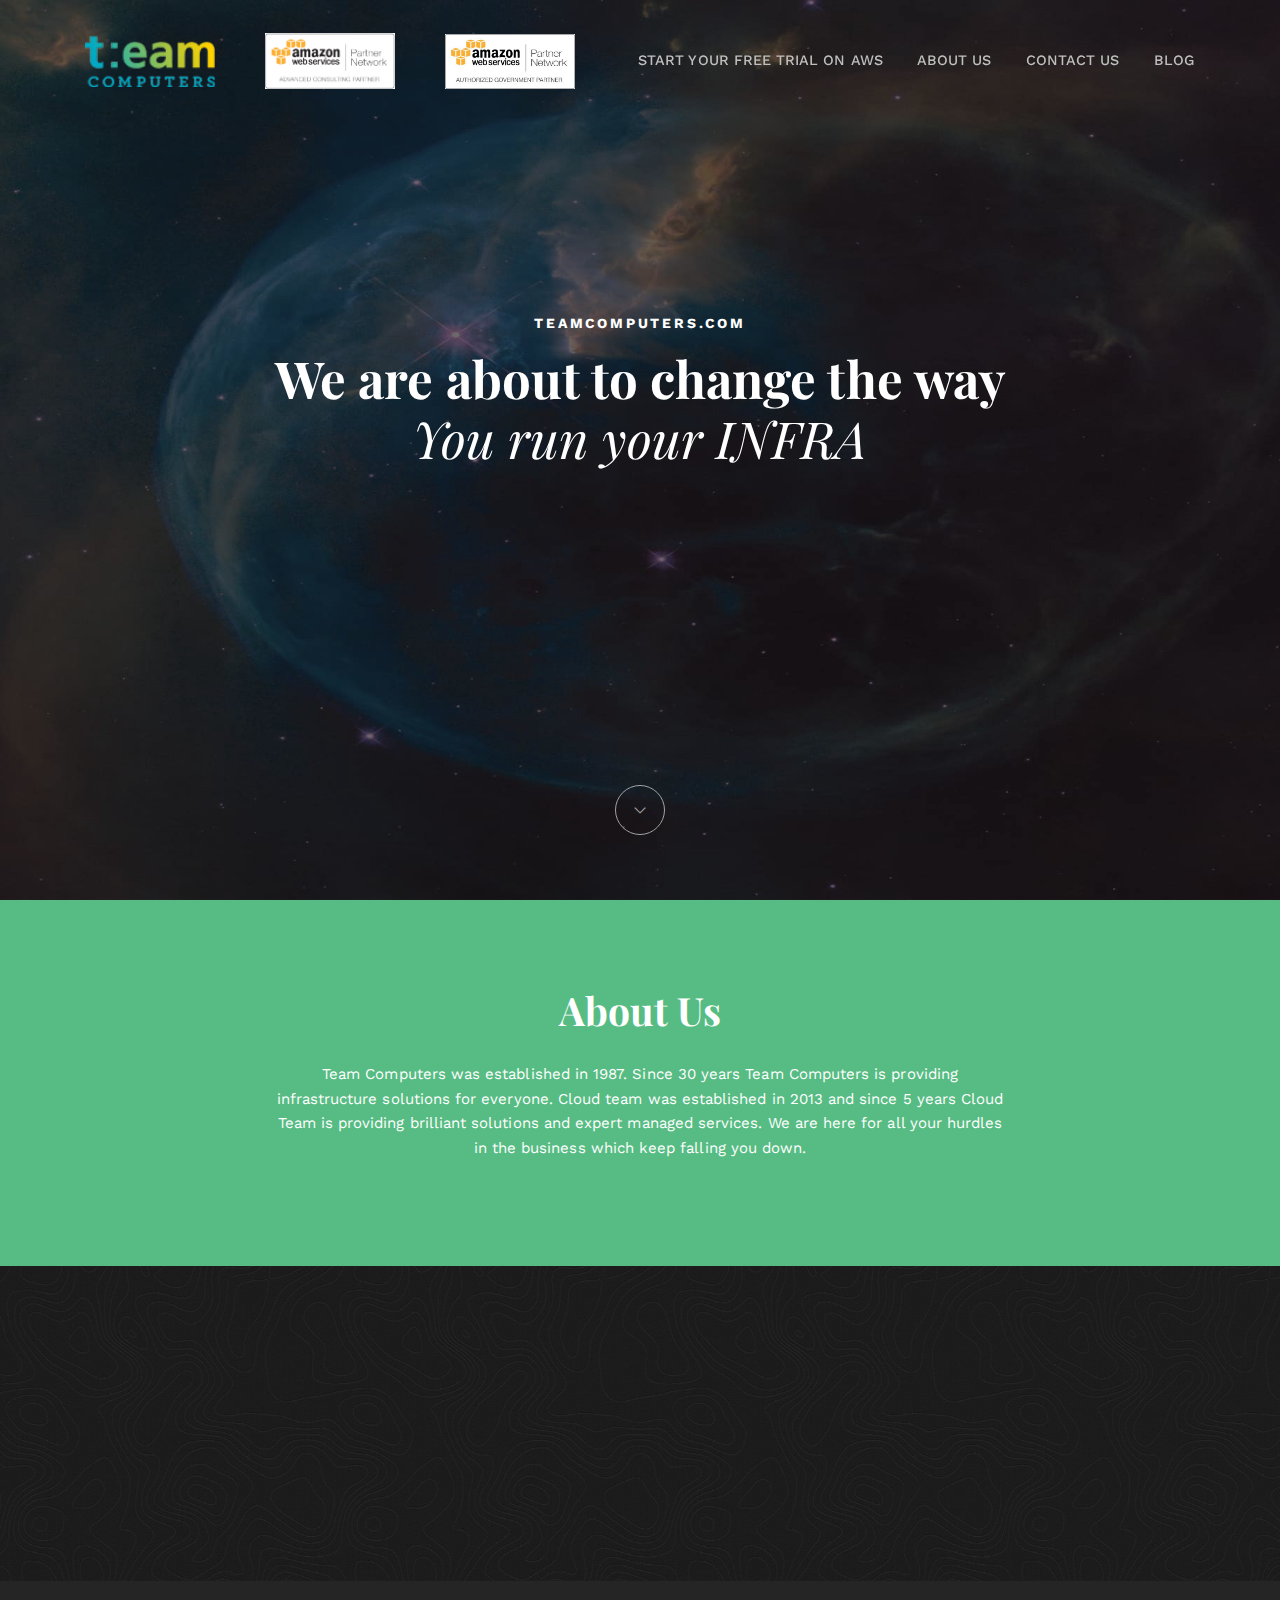
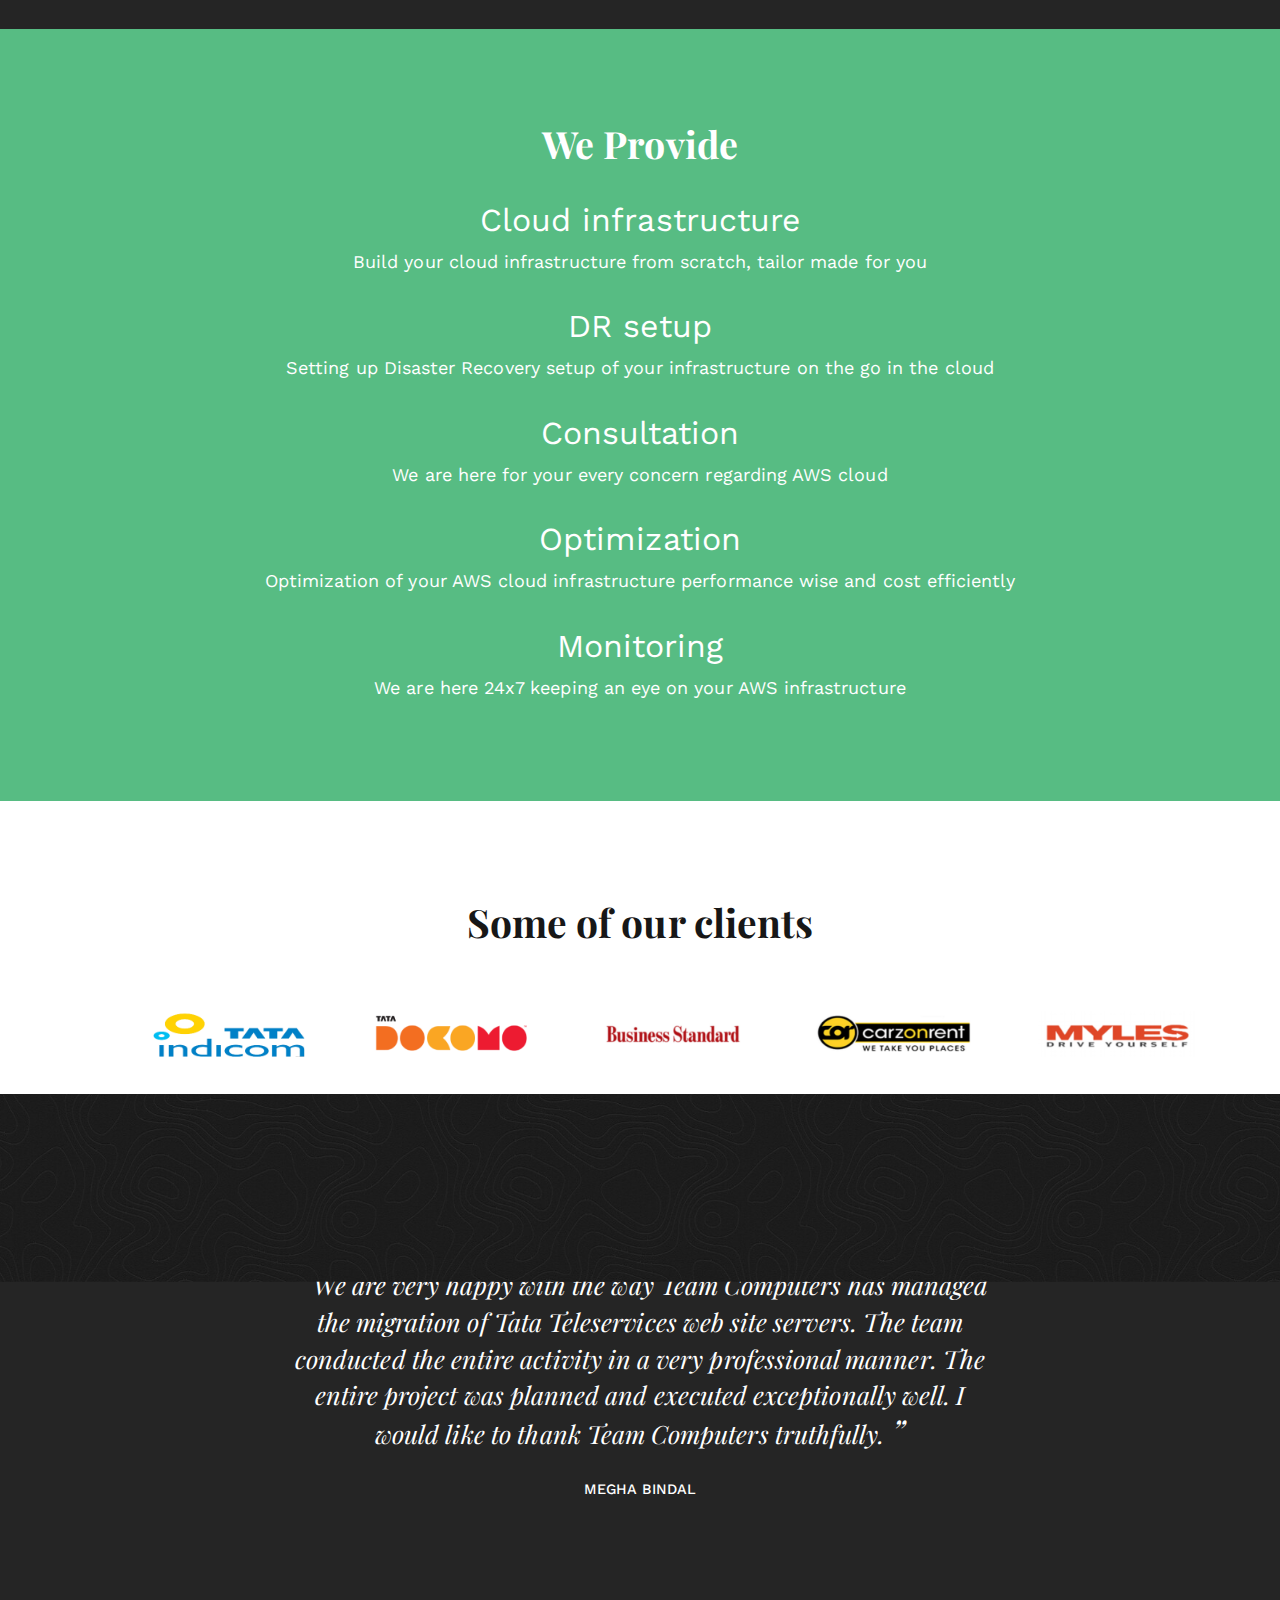
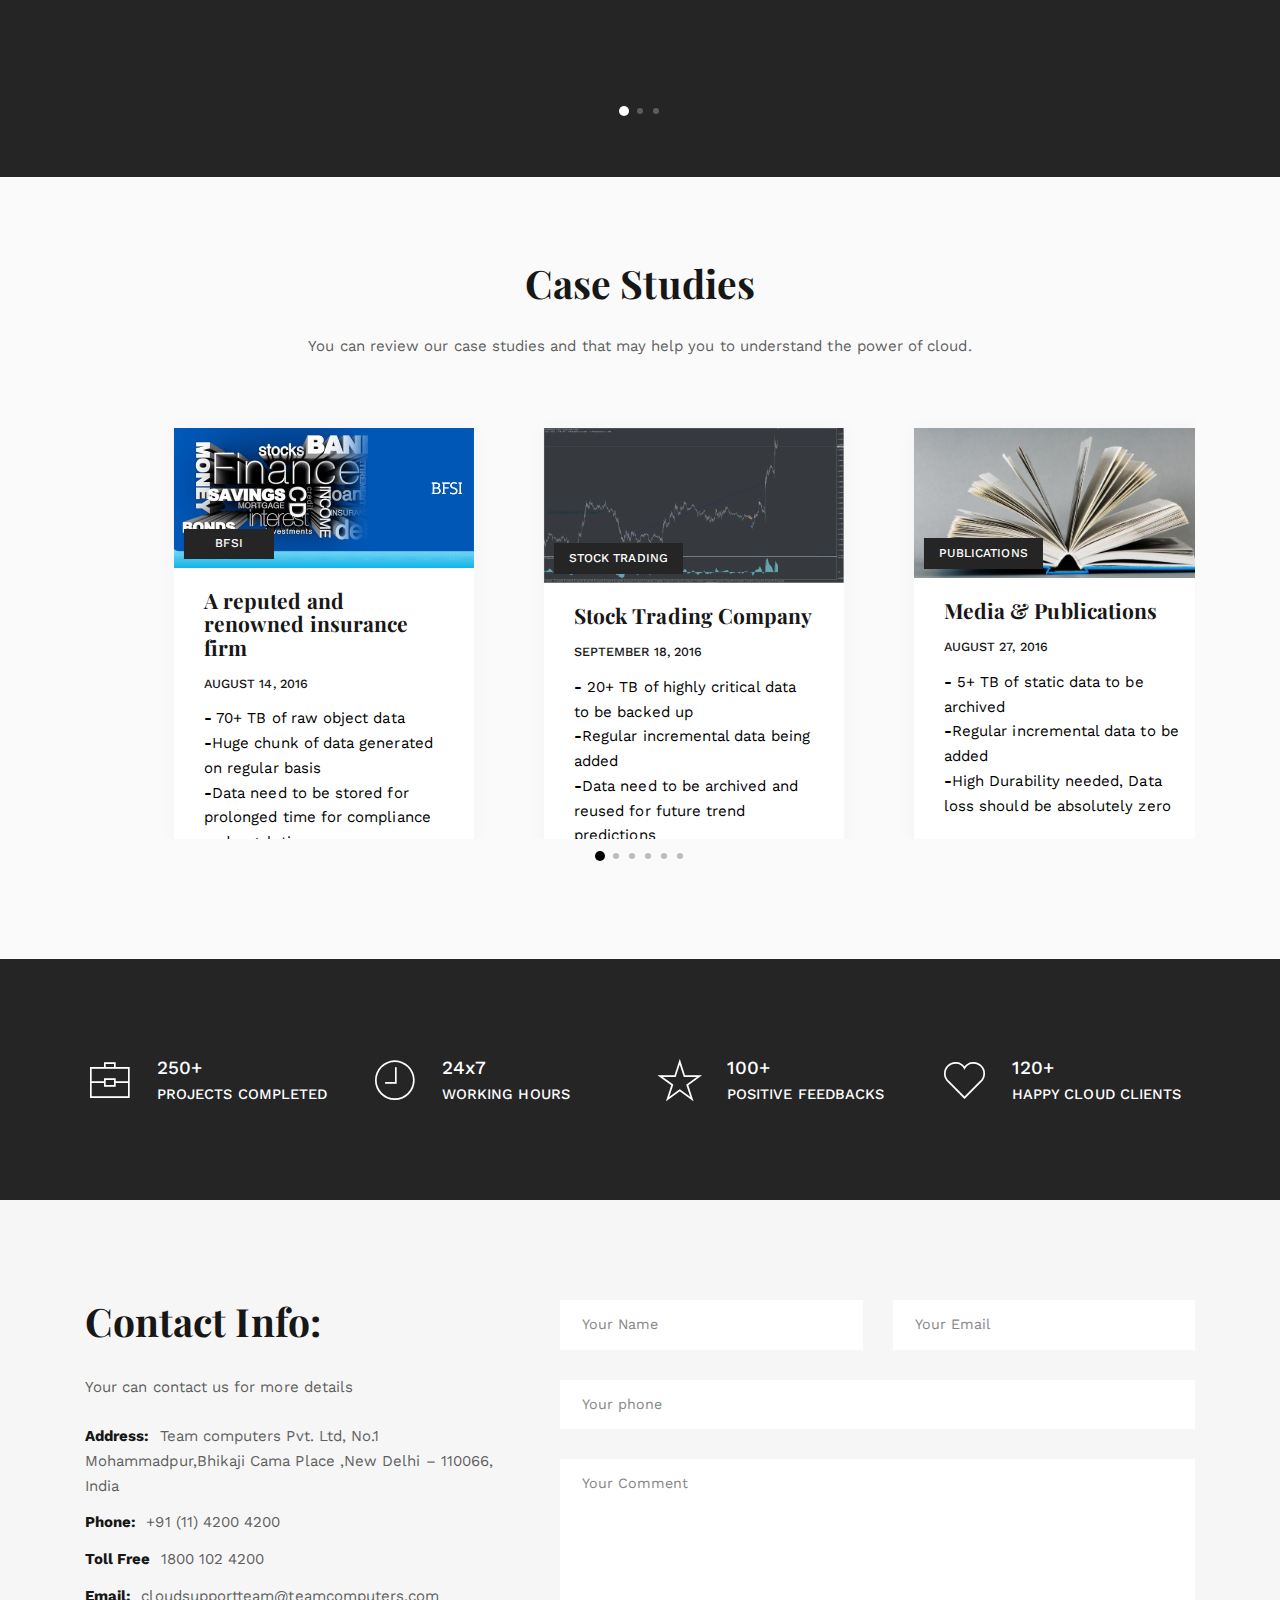
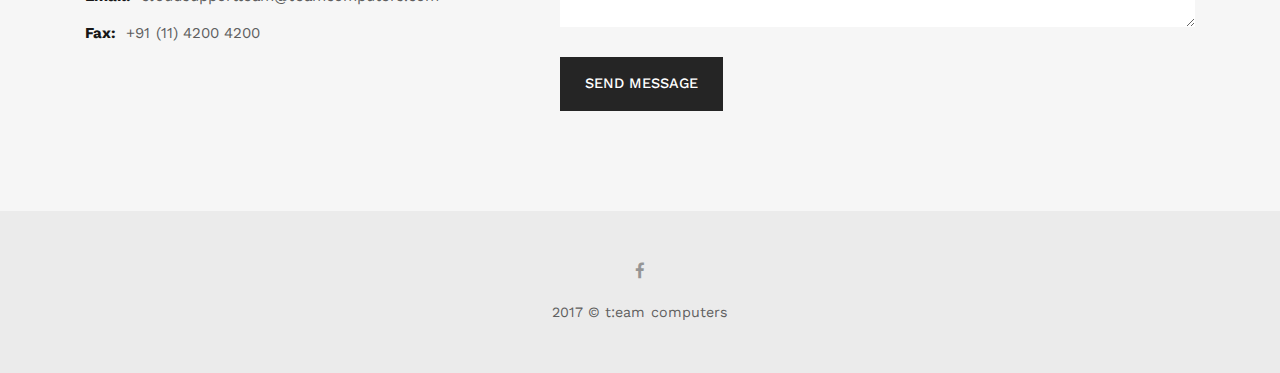
==== commit 15e794f1: "Update index.html" ====
--- a/webpage/index.html
+++ b/webpage/index.html
@@ -6,7 +6,7 @@
     <meta charset="utf-8">
     <meta http-equiv="X-UA-Compatible" content="IE=edge">
 
-    <title>bakchoodi.com</title>
+    <title>KyaBaathai.com</title>
 
     <meta name="description" content="team4cloud - Migrate infra on cloud.">
     <meta name="keywords" content="team4cloud, cloud, migration, cloud migration , AWS ,Azure">
